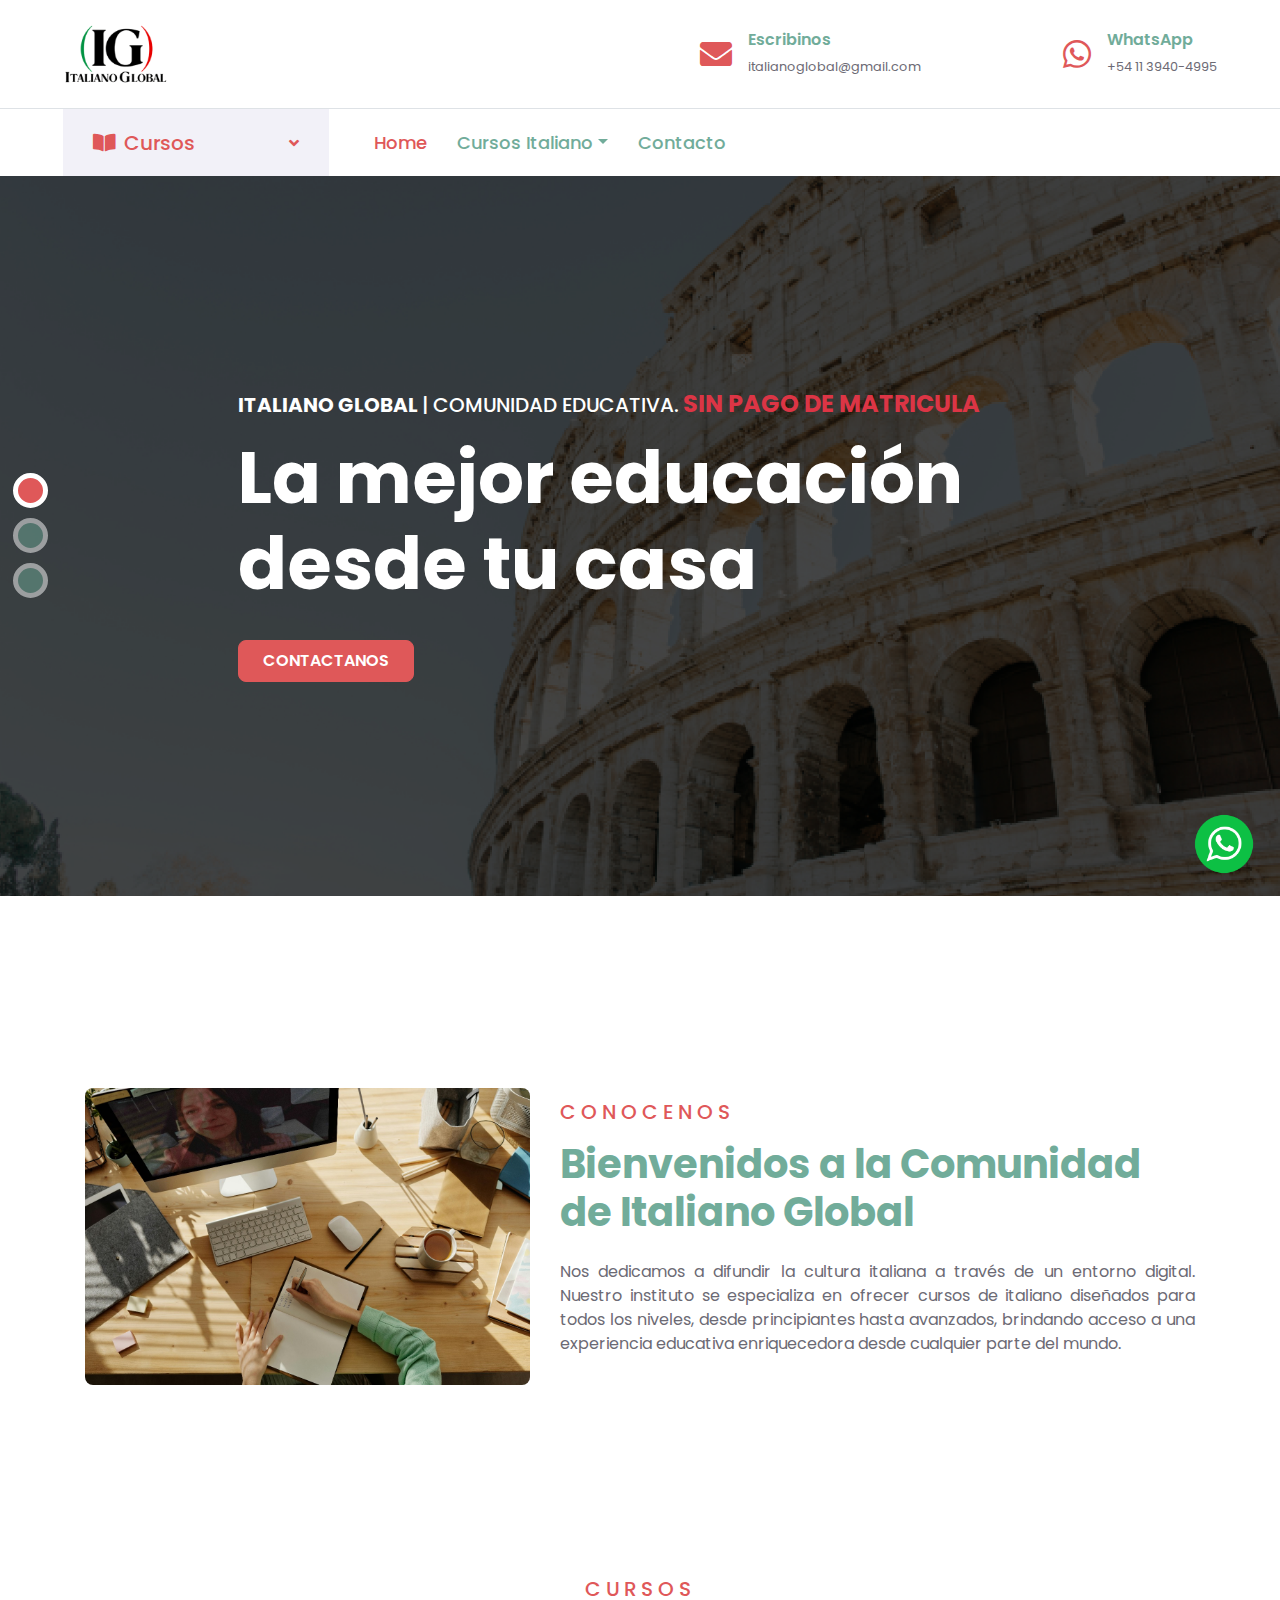
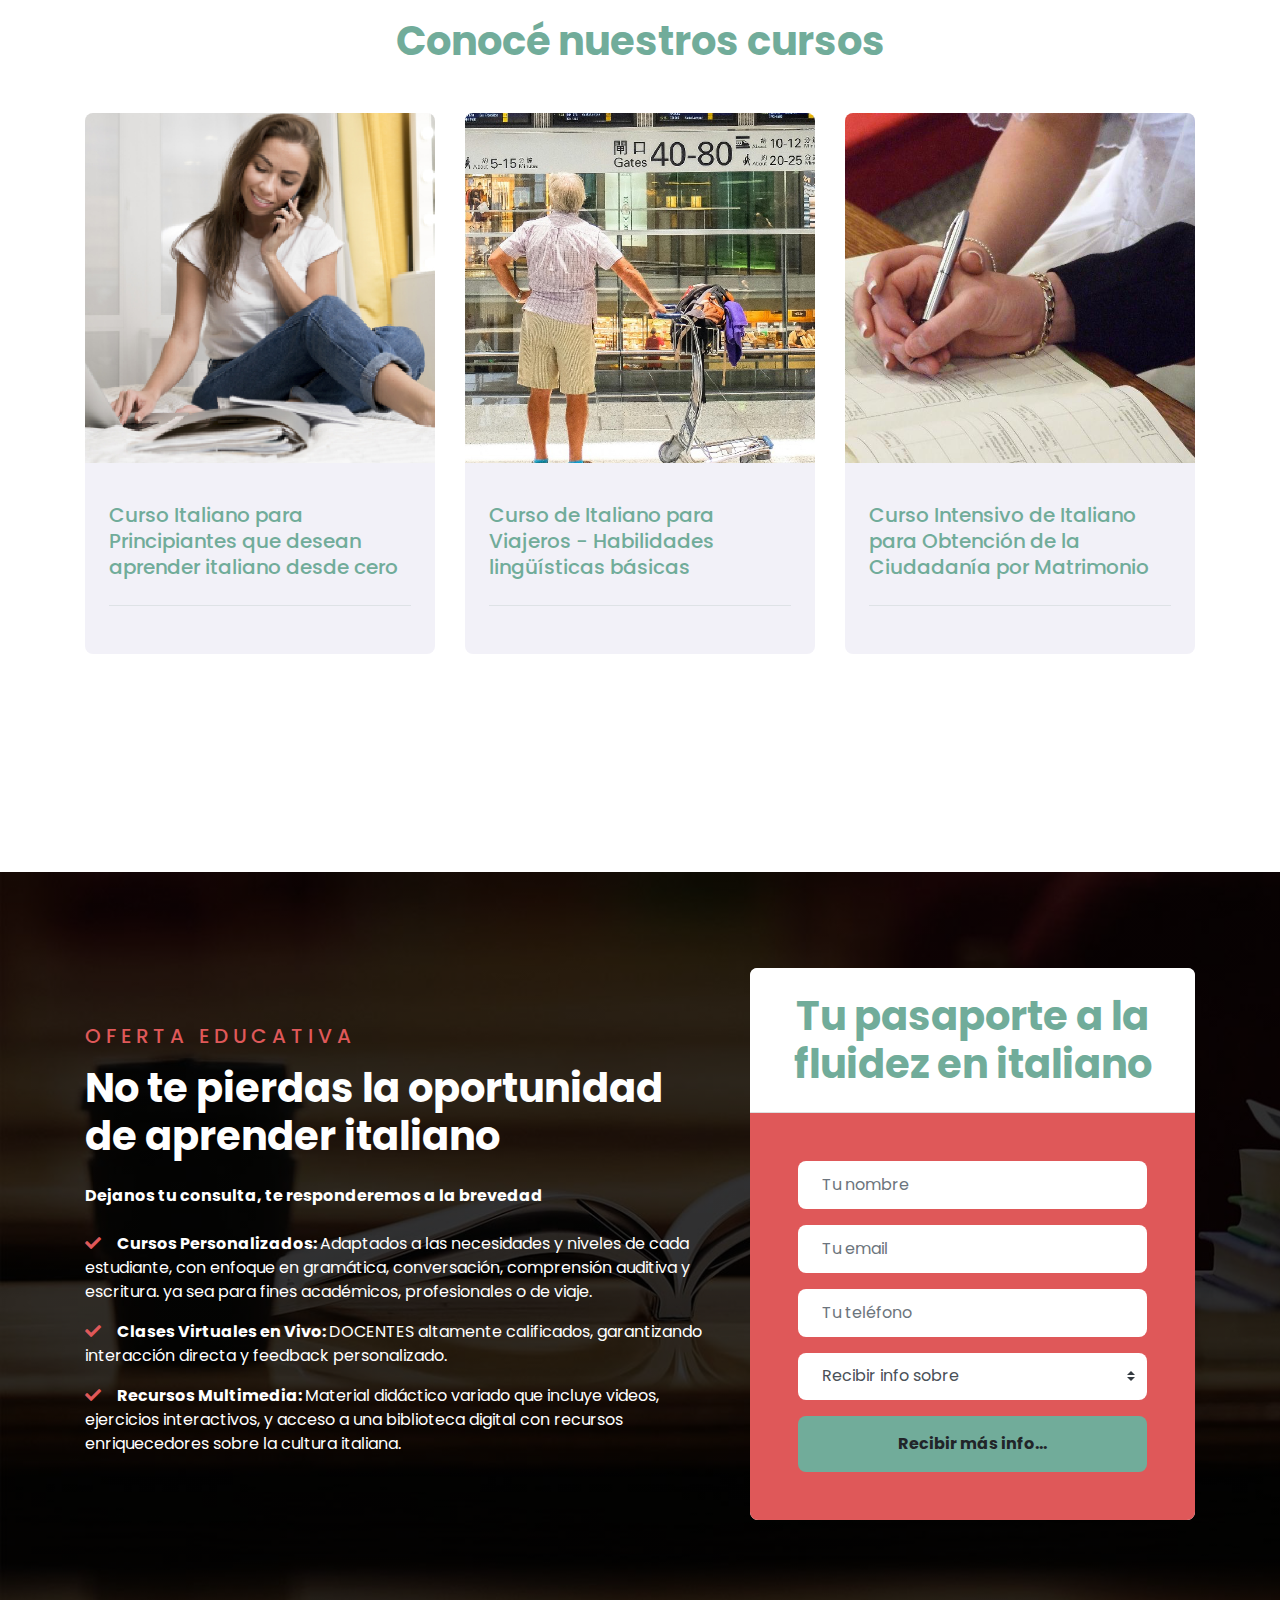
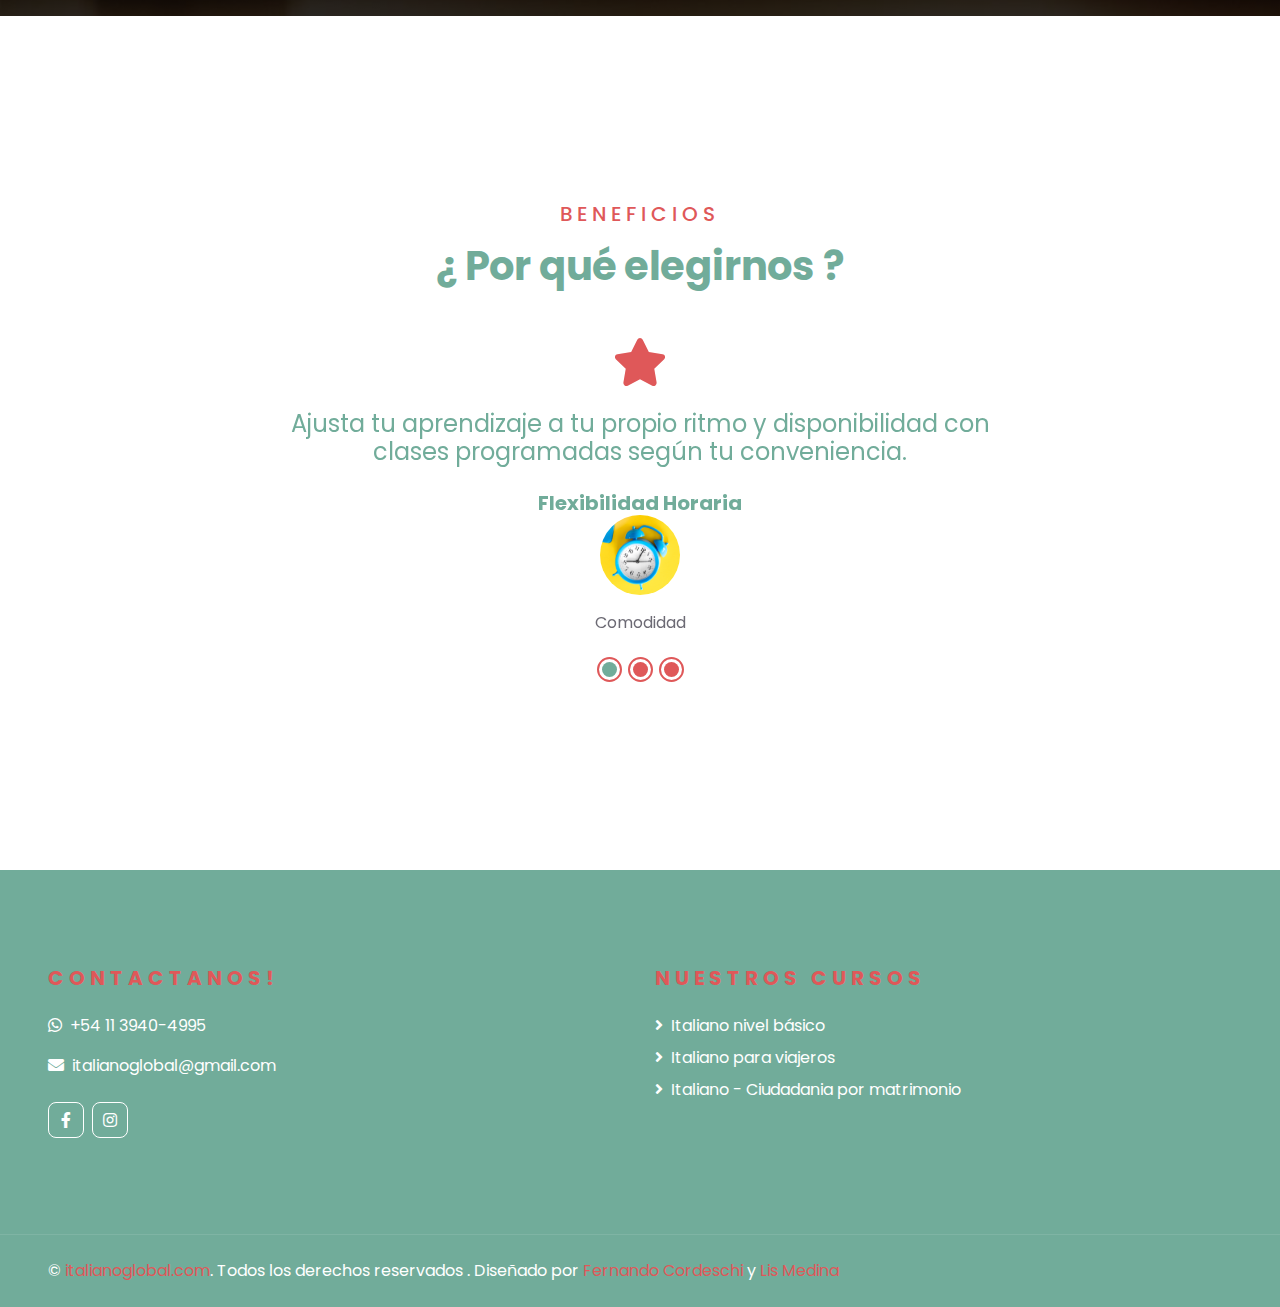
==== index.html @ f7e93bb3 "web subida backup" ====
<!DOCTYPE html>
<html lang="en">

<head>
    <!-- Google tag (gtag.js) -->
    <script async src="https://www.googletagmanager.com/gtag/js?id=G-L5NVZZ1JM1"></script>
    <script>
        window.dataLayer = window.dataLayer || [];
        function gtag() { dataLayer.push(arguments); }
        gtag('js', new Date());

        gtag('config', 'G-L5NVZZ1JM1');
    </script>
    <meta charset="utf-8">
    <title>Italiano Global - Comunidad educativa</title>
    <meta content="width=device-width, initial-scale=1.0" name="viewport">
    <meta name="description"
        content="Aprende italiano con profesoras certificadas. Clases personalizadas para hispanohablantes de todos los niveles. ">
    <!--TODO: Reserva tu clase de prueba gratuita hoy. -->
    <meta name="keywords"
        content="aprende italiano, clases de italiano, profesoras de italiano, italiano para hispanohablantes, clases de idiomas, italiano online, clases de italiano online, profesores certificados de italiano,español e italiano">
    <meta name="author" content="Fernando Cordeschi, Lis Medina">

    <meta property="og:title"
        content="Profesores Certificados de Italiano para Hispanohablantes | Aprende Italiano Online">
    <meta property="og:description"
        content="Aprende italiano con profesoras certificadas. Clases personalizadas para hispanohablantes de todos los niveles. Reserva tu clase de prueba gratuita hoy.">
    <!-- todo  meta para redes -->
    <meta property="og:image" content="URL_de_tu_imagen_destacada.jpg">
    <meta property="og:url" content="URL_de_tu_sitio_web">
    <meta property="og:type" content="website">



    <!-- todo  Favicon -->
    <link href="img/favicon.ico" rel="icon">

    <!-- Google Web Fonts -->
    <link rel="preconnect" href="https://fonts.gstatic.com">
    <link href="https://fonts.googleapis.com/css2?family=Poppins:wght@400;500;600;700&display=swap" rel="stylesheet">

    <!-- Font Awesome -->
    <link href="https://cdnjs.cloudflare.com/ajax/libs/font-awesome/5.10.0/css/all.min.css" rel="stylesheet">

    <!-- Libraries Stylesheet -->
    <link href="lib/owlcarousel/assets/owl.carousel.min.css" rel="stylesheet">

    <!-- Customized Bootstrap Stylesheet -->
    <link href="css/style.css" rel="stylesheet">
</head>

<body>
    <a id="floatingButton" href="https://wa.me/541139404995" target="_blank"><img src="img/programador_whatsapp.webp"
            alt="whatsapp"></a>

    <!-- Topbar Start -->
    <div class="container-fluid d-none d-lg-block">
        <div class="row align-items-center py-4 px-xl-5">
            <div class="col-lg-3">
                <a href="" class="text-decoration-none">
                    <!-- <h1 class="m-0"><span class="text-primary">E</span>COURSES</h1> -->
                    <img src="img/3.png" alt="imagen" height="60">
                </a>
            </div>
            <div class="col-lg-3 text-right">
                <div class="d-inline-flex align-items-center">
                    <!-- <i class="fa fa-2x fa-map-marker-alt text-primary mr-3"></i> -->
                    <div class="text-left">
                        <!-- <h6 class="font-weight-semi-bold mb-1">Our Office</h6>
                        <small>123 Street, New York, USA</small> -->
                    </div>
                </div>
            </div>
            <div class="col-lg-3 text-right">
                <div class="d-inline-flex align-items-center">
                    <i class="fa fa-2x fa-envelope text-primary mr-3"></i>
                    <div class="text-left">
                        <h6 class="font-weight-semi-bold mb-1">Escribinos</h6>
                        <small>italianoglobal@gmail.com</small>
                    </div>
                </div>
            </div>
            <div class="col-lg-3 text-right">
                <div class="d-inline-flex align-items-center">

                    <i class="fa-2x fab fa-whatsapp text-primary mr-3"></i>
                    <div class="text-left">
                        <h6 class="font-weight-semi-bold mb-1">WhatsApp</h6>
                        <small>+54 11 3940-4995</small>
                    </div>
                </div>
            </div>
        </div>
    </div>
    <!-- Topbar End -->


    <!-- Navbar Start -->
    <div class="container-fluid">
        <div class="row border-top px-xl-5">
            <div class="col-lg-3 d-none d-lg-block">
                <a class="d-flex align-items-center justify-content-between bg-secondary w-100 text-decoration-none"
                    data-toggle="collapse" href="#navbar-vertical" style="height: 67px; padding: 0 30px;">
                    <h5 class="text-primary m-0"><i class="fa fa-book-open mr-2"></i>Cursos</h5>
                    <i class="fa fa-angle-down text-primary"></i>
                </a>
                <nav class="collapse position-absolute navbar navbar-vertical navbar-light align-items-start p-0 border border-top-0 border-bottom-0 bg-light"
                    id="navbar-vertical" style="width: calc(100% - 30px); z-index: 9;">
                    <div class="navbar-nav w-100">
                        <div class="nav-item dropdown">
                            <a href="#" class="nav-link" data-toggle="dropdown">Italiano <i
                                    class="fa fa-angle-down float-right mt-1"></i></a>
                            <div class="dropdown-menu position-absolute bg-secondary border-0 rounded-0 w-100 m-0">
                                <a href="curse1.html" class="dropdown-item">Principiantes</a>
                                <a href="curse2.html" class="dropdown-item">Viajeros</a>
                                <a href="curse3.html" class="dropdown-item">Ciudadanía por matrimonio</a>
                            </div>
                        </div>
                        <!-- <a href="" class="nav-item nav-link">Apps Design</a>
                        <a href="" class="nav-item nav-link">Marketing</a>
                        <a href="" class="nav-item nav-link">Research</a>
                        <a href="" class="nav-item nav-link">SEO</a> -->
                    </div>
                </nav>
            </div>
            <div class="col-lg-9">
                <nav class="navbar navbar-expand-lg bg-light navbar-light py-3 py-lg-0 px-0">
                    <a href="" class="text-decoration-none d-inline d-lg-none">
                        <!-- <h1 class="m-0"><span class="text-primary">E</span>COURSES</h1> -->
                        <img src="img/2.png" width="80">

                    </a>
                    <button type="button" class="navbar-toggler" data-toggle="collapse" data-target="#navbarCollapse">
                        <span class="navbar-toggler-icon"></span>
                    </button>
                    <div class="collapse navbar-collapse justify-content-between" id="navbarCollapse">
                        <div class="navbar-nav py-0">
                            <a href="index.html" class="nav-item nav-link active">Home</a>
                            <!-- <a href="about.html" class="nav-item nav-link">About</a> -->
                            <!-- <a href="course.html" class="nav-item nav-link">Cursos</a> -->
                            <!-- <a href="teacher.html" class="nav-item nav-link">Teachers</a> -->
                            <div class="nav-item dropdown">
                                <a href="#" class="nav-link dropdown-toggle" data-toggle="dropdown">Cursos Italiano</a>
                                <div class="dropdown-menu rounded-0 m-0">
                                    <a href="curse1.html" class="dropdown-item">Principiantes</a>
                                    <a href="curse2.html" class="dropdown-item">Viajeros</a>
                                    <a href="curse3.html" class="dropdown-item">Ciudadanía por matrimonio</a>
                                </div>
                            </div>
                            <a href="contact.html" class="nav-item nav-link">Contacto</a>
                        </div>
                        <!-- <a class="btn btn-primary py-2 px-4 ml-auto d-none d-lg-block" href="">Join Now</a> -->
                    </div>
                </nav>
            </div>
        </div>
    </div>
    <!-- Navbar End -->


    <!-- Carousel Start -->
    <div class="container-fluid p-0 pb-5 mb-5">
        <div id="header-carousel" class="carousel slide carousel-fade" data-ride="carousel">
            <ol class="carousel-indicators">
                <li data-target="#header-carousel" data-slide-to="0" class="active"></li>
                <li data-target="#header-carousel" data-slide-to="1"></li>
                <li data-target="#header-carousel" data-slide-to="2"></li>
            </ol>
            <div class="carousel-inner">
                <div class="carousel-item active" style="min-height: 300px;">
                    <img class="position-relative w-100" src="img/carousel-1.jpg"
                        style="min-height: 300px; object-fit: cover;">
                    <div class="carousel-caption d-flex align-items-center justify-content-center">
                        <div class="p-5" style="width: 100%; max-width: 900px;">
                            <h5 class="text-white text-uppercase mb-md-3"><strong>Italiano Global </strong>| Comunidad
                                educativa. <span class="fw-bold sinmatricula sinmatriculabold text-danger">SIN PAGO DE
                                    MATRICULA</span></h5>
                            <h1 class="display-3 text-white mb-md-4">La mejor educación desde tu casa</h1>
                            <a href="#register"
                                class="text-uppercase btn btn-primary py-md-2 px-md-4 font-weight-semi-bold mt-2">Contactanos</a>
                        </div>
                    </div>
                </div>
                <div class="carousel-item" style="min-height: 300px;">
                    <img class="position-relative w-100" src="img/carousel-2.jpg"
                        style="min-height: 300px; object-fit: cover;">
                    <div class="carousel-caption d-flex align-items-center justify-content-center">
                        <div class="p-5" style="width: 100%; max-width: 900px;">
                            <h5 class="text-white text-uppercase mb-md-3"><strong>Italiano Global </strong>| Comunidad
                                educativa. <span class="fw-bold sinmatricula sinmatriculabold text-danger">SIN PAGO DE
                                    MATRICULA</span></h5>
                            <h1 class="display-3 text-white mb-md-4">La mejor educación desde tu casa</h1>
                            <a href="#register"
                                class="text-uppercase btn btn-primary py-md-2 px-md-4 font-weight-semi-bold mt-2">Contactanos</a>
                        </div>
                    </div>
                </div>
                <div class="carousel-item" style="min-height: 300px;">
                    <img class="position-relative w-100" src="img/carousel-3.jpg"
                        style="min-height: 300px; object-fit: cover;">
                    <div class="carousel-caption d-flex align-items-center justify-content-center">
                        <div class="p-5" style="width: 100%; max-width: 900px;">
                            <h5 class="text-white text-uppercase mb-md-3"><strong>Italiano Global </strong>| Comunidad
                                educativa. <span class="fw-bold sinmatricula sinmatriculabold text-danger">SIN PAGO DE
                                    MATRICULA</span></h5>
                            <h1 class="display-3 text-white mb-md-4">La mejor educación desde tu casa</h1>
                            <a href="#register"
                                class="text-uppercase btn-primary py-md-2 px-md-4 font-weight-semi-bold mt-2">Contactanos</a>
                        </div>
                    </div>
                </div>
            </div>
        </div>
    </div>
    <!-- Carousel End -->


    <!-- About Start -->
    <div class="container-fluid py-5">
        <div class="container py-5">
            <div class="row align-items-center">
                <div class="col-lg-5">
                    <img class="img-fluid rounded mb-4 mb-lg-0" src="img/foto1.jpg" alt="imagen">
                </div>
                <div class="col-lg-7 text-justify">
                    <div class="text-left mb-4">
                        <h5 class="text-primary text-uppercase mb-3" style="letter-spacing: 5px;">Conocenos</h5>
                        <h1>Bienvenidos a la Comunidad de Italiano Global</h1>
                    </div>
                    <p>Nos dedicamos a difundir la cultura italiana a través de un entorno digital.
                        Nuestro instituto se especializa en ofrecer cursos de italiano diseñados para todos los niveles,
                        desde principiantes hasta avanzados, brindando acceso a una experiencia educativa enriquecedora
                        desde cualquier parte del mundo.
                    </p>
                    <!-- <a href="" class="btn btn-primary py-md-2 px-md-4 font-weight-semi-bold mt-2">Learn More</a> -->
                </div>
            </div>
        </div>
    </div>
    <!-- About End -->


    <!-- Category Start -->
    <!-- <div class="container-fluid py-5">
        <div class="container pt-5 pb-3">
            <div class="text-center mb-5">
                <h5 class="text-primary text-uppercase mb-3" style="letter-spacing: 5px;">Subjects</h5>
                <h1>Explore Top Subjects</h1>
            </div>
            <div class="row">
                <div class="col-lg-3 col-md-6 mb-4">
                    <div class="cat-item position-relative overflow-hidden rounded mb-2">
                        <img class="img-fluid" src="img/cat-1.jpg" alt="imagen">
                        <a class="cat-overlay text-white text-decoration-none" href="">
                            <h4 class="text-white font-weight-medium">Web Design</h4>
                            <span>100 Courses</span>
                        </a>
                    </div>
                </div>
                <div class="col-lg-3 col-md-6 mb-4">
                    <div class="cat-item position-relative overflow-hidden rounded mb-2">
                        <img class="img-fluid" src="img/cat-2.jpg" alt="imagen">
                        <a class="cat-overlay text-white text-decoration-none" href="">
                            <h4 class="text-white font-weight-medium">Development</h4>
                            <span>100 Courses</span>
                        </a>
                    </div>
                </div>
                <div class="col-lg-3 col-md-6 mb-4">
                    <div class="cat-item position-relative overflow-hidden rounded mb-2">
                        <img class="img-fluid" src="img/cat-3.jpg" alt="imagen">
                        <a class="cat-overlay text-white text-decoration-none" href="">
                            <h4 class="text-white font-weight-medium">Game Design</h4>
                            <span>100 Courses</span>
                        </a>
                    </div>
                </div>
                <div class="col-lg-3 col-md-6 mb-4">
                    <div class="cat-item position-relative overflow-hidden rounded mb-2">
                        <img class="img-fluid" src="img/cat-4.jpg" alt="imagen">
                        <a class="cat-overlay text-white text-decoration-none" href="">
                            <h4 class="text-white font-weight-medium">Apps Design</h4>
                            <span>100 Courses</span>
                        </a>
                    </div>
                </div>
                <div class="col-lg-3 col-md-6 mb-4">
                    <div class="cat-item position-relative overflow-hidden rounded mb-2">
                        <img class="img-fluid" src="img/cat-5.jpg" alt="imagen">
                        <a class="cat-overlay text-white text-decoration-none" href="">
                            <h4 class="text-white font-weight-medium">Marketing</h4>
                            <span>100 Courses</span>
                        </a>
                    </div>
                </div>
                <div class="col-lg-3 col-md-6 mb-4">
                    <div class="cat-item position-relative overflow-hidden rounded mb-2">
                        <img class="img-fluid" src="img/cat-6.jpg" alt="imagen">
                        <a class="cat-overlay text-white text-decoration-none" href="">
                            <h4 class="text-white font-weight-medium">Research</h4>
                            <span>100 Courses</span>
                        </a>
                    </div>
                </div>
                <div class="col-lg-3 col-md-6 mb-4">
                    <div class="cat-item position-relative overflow-hidden rounded mb-2">
                        <img class="img-fluid" src="img/cat-7.jpg" alt="imagen">
                        <a class="cat-overlay text-white text-decoration-none" href="">
                            <h4 class="text-white font-weight-medium">Content Writing</h4>
                            <span>100 Courses</span>
                        </a>
                    </div>
                </div>
                <div class="col-lg-3 col-md-6 mb-4">
                    <div class="cat-item position-relative overflow-hidden rounded mb-2">
                        <img class="img-fluid" src="img/cat-8.jpg" alt="imagen">
                        <a class="cat-overlay text-white text-decoration-none" href="">
                            <h4 class="text-white font-weight-medium">SEO</h4>
                            <span>100 Courses</span>
                        </a>
                    </div>
                </div>
            </div>
        </div>
    </div> -->
    <!-- Category Start -->


    <!-- Courses Start -->
    <div class="container-fluid py-5">
        <div class="container py-5">
            <div class="text-center mb-5">
                <h5 class="text-primary text-uppercase mb-3" style="letter-spacing: 5px;">Cursos</h5>
                <h1>Conocé nuestros cursos</h1>
            </div>
            <div class="row">
                <!-- curso1 -->
                <div class="col-lg-4 col-md-6 mb-4">
                    <div class="rounded overflow-hidden mb-2">
                        <img class="img-fluid" src="img/curso1.jpg" alt="imagen">
                        <div class="bg-secondary p-4">
                            <div class="d-flex justify-content-between mb-3">
                                <!-- <small class="m-0"><i class="fa fa-calendar text-primary mr-2"></i>Jueves: 10 a 11
                                    h</small>
                                <small class="m-0"><i class="far fa-clock text-primary mr-2"></i>1h/sem</small> -->

                            </div>
                            <a class="h5" href="curse1.html">Curso Italiano para Principiantes que desean aprender
                                italiano desde cero
                            </a>
                            <div class="border-top mt-4 pt-4">
                                <div class="d-flex justify-content-between">
                                    <!-- <h6 class="m-0"><i class="fa fa-star text-primary mr-2"></i>4.5 <small>(250)</small>
                                    </h6>
                                    <h5 class="m-0">$99</h5> -->
                                </div>
                            </div>
                        </div>
                    </div>
                </div>
                <!-- curso2 -->
                <div class="col-lg-4 col-md-6 mb-4">
                    <div class="rounded overflow-hidden mb-2">
                        <img class="img-fluid" src="img/curso2.jpg" alt="imagen">
                        <div class="bg-secondary p-4">
                            <div class="d-flex justify-content-between mb-3">
                                <!-- <small class="m-0"><i class="fa fa-calendar text-primary mr-2"></i>Martes: 18 a
                                    19h</small>
                                <small class="m-0"><i class="far fa-clock text-primary mr-2"></i>1h/sem</small> -->
                            </div>
                            <a class="h5" href="curse2.html">Curso de Italiano para Viajeros - Habilidades lingüísticas
                                básicas </a>
                            <div class="border-top mt-4 pt-4">
                                <div class="d-flex justify-content-between">
                                    <!-- <h6 class="m-0"><i class="fa fa-star text-primary mr-2"></i>4.5 <small>(250)</small>
                                    </h6>
                                    <h5 class="m-0">$99</h5> -->
                                </div>
                            </div>
                        </div>
                    </div>
                </div>
                <!-- curso3 -->
                <div class="col-lg-4 col-md-6 mb-4">
                    <div class="rounded overflow-hidden mb-2">
                        <img class="img-fluid" src="img/curso3.jpg" alt="imagen">
                        <div class="bg-secondary p-4">
                            <div class="d-flex justify-content-between mb-3">
                                <!-- <small class="m-0"><i class="fa fa-calendar text-primary mr-2"></i>Viernes: 18.30 a
                                    20h</small>
                                <small class="m-0"><i class="far fa-clock text-primary mr-2"></i>1,5h/sem</small> -->
                            </div>
                            <a class="h5" href="curse3.html">Curso Intensivo de Italiano para Obtención de la Ciudadanía
                                por Matrimonio
                            </a>
                            <div class="border-top mt-4 pt-4">
                                <div class="d-flex justify-content-between">
                                    <!-- <h6 class="m-0"><i class="fa fa-star text-primary mr-2"></i>4.5 <small>(250)</small>
                                    </h6>
                                    <h5 class="m-0">$99</h5> -->
                                </div>
                            </div>
                        </div>
                    </div>
                </div>
                <!-- <div class="col-lg-4 col-md-6 mb-4">
                    <div class="rounded overflow-hidden mb-2">
                        <img class="img-fluid" src="img/course-4.jpg" alt="imagen">
                        <div class="bg-secondary p-4">
                            <div class="d-flex justify-content-between mb-3">
                                <small class="m-0"><i class="fa fa-users text-primary mr-2"></i>25 Students</small>
                                <small class="m-0"><i class="far fa-clock text-primary mr-2"></i>01h 30m</small>
                            </div>
                            <a class="h5" href="">Web design & development courses for beginner</a>
                            <div class="border-top mt-4 pt-4">
                                <div class="d-flex justify-content-between">
                                    <h6 class="m-0"><i class="fa fa-star text-primary mr-2"></i>4.5 <small>(250)</small></h6>
                                    <h5 class="m-0">$99</h5>
                                </div>
                            </div>
                        </div>
                    </div>
                </div>
                <div class="col-lg-4 col-md-6 mb-4">
                    <div class="rounded overflow-hidden mb-2">
                        <img class="img-fluid" src="img/course-5.jpg" alt="imagen">
                        <div class="bg-secondary p-4">
                            <div class="d-flex justify-content-between mb-3">
                                <small class="m-0"><i class="fa fa-users text-primary mr-2"></i>25 Students</small>
                                <small class="m-0"><i class="far fa-clock text-primary mr-2"></i>01h 30m</small>
                            </div>
                            <a class="h5" href="">Web design & development courses for beginner</a>
                            <div class="border-top mt-4 pt-4">
                                <div class="d-flex justify-content-between">
                                    <h6 class="m-0"><i class="fa fa-star text-primary mr-2"></i>4.5 <small>(250)</small></h6>
                                    <h5 class="m-0">$99</h5>
                                </div>
                            </div>
                        </div>
                    </div>
                </div>
                <div class="col-lg-4 col-md-6 mb-4">
                    <div class="rounded overflow-hidden mb-2">
                        <img class="img-fluid" src="img/course-6.jpg" alt="imagen">
                        <div class="bg-secondary p-4">
                            <div class="d-flex justify-content-between mb-3">
                                <small class="m-0"><i class="fa fa-users text-primary mr-2"></i>25 Students</small>
                                <small class="m-0"><i class="far fa-clock text-primary mr-2"></i>01h 30m</small>
                            </div>
                            <a class="h5" href="">Web design & development courses for beginner</a>
                            <div class="border-top mt-4 pt-4">
                                <div class="d-flex justify-content-between">
                                    <h6 class="m-0"><i class="fa fa-star text-primary mr-2"></i>4.5 <small>(250)</small></h6>
                                    <h5 class="m-0">$99</h5>
                                </div>
                            </div>
                        </div>
                    </div>
                </div> -->
            </div>
        </div>
    </div>
    <!-- Courses End -->


    <!-- Registration Start -->
    <div class="container-fluid bg-registration py-5" style="margin: 90px 0;" id="register">
        <div class="container py-5">
            <div class="row align-items-center">
                <div class="col-lg-7 mb-5 mb-lg-0">
                    <div class="mb-4">
                        <h5 class="text-primary text-uppercase mb-3" style="letter-spacing: 5px;">Oferta educativa</h5>
                        <h1 class="text-white"> No te pierdas la oportunidad de aprender italiano</h1>
                    </div>
                    <p class="text-white"><strong>Dejanos tu consulta, te responderemos a la brevedad</strong></p>
                    <ul class="list-inline text-white m-0">
                        <li class="py-2 text-lg-justify"><i class="fa fa-check text-primary mr-3"></i><strong>Cursos
                                Personalizados: </strong>Adaptados a las necesidades y niveles de cada estudiante, con
                            enfoque en gramática, conversación, comprensión auditiva y escritura. ya sea para fines
                            académicos, profesionales o de viaje.
                        </li>
                        <li class="py-2 text-lg-justify"><i class="fa fa-check text-primary mr-3"></i><strong>Clases
                                Virtuales en Vivo: </strong> DOCENTES altamente calificados, garantizando interacción
                            directa y feedback personalizado.
                        </li>
                        <li class="py-2 text-lg-justify"><i class="fa fa-check text-primary mr-3"></i><strong>Recursos
                                Multimedia: </strong>Material didáctico variado que incluye videos, ejercicios
                            interactivos, y acceso a una biblioteca digital con recursos enriquecedores sobre la cultura
                            italiana.</li>
                    </ul>
                </div>
                <div class="col-lg-5">
                    <div class="card border-0">
                        <div class="card-header bg-light text-center p-4">
                            <h1 class="m-0">Tu pasaporte a la fluidez en italiano</h1>
                        </div>
                        <div class="card-body rounded-bottom bg-primary p-5">
                            <form action="https://formspree.io/f/xdknzeqa" method="POST">
                                <div class="form-group">
                                    <input type="text" class="form-control border-0 p-4" placeholder="Tu nombre"
                                        name="name1" required="required" />
                                </div>
                                <div class="form-group">
                                    <input type="email1" class="form-control border-0 p-4" placeholder="Tu email"
                                        required="required" name="email1" />
                                </div>
                                <div class="form-group">
                                    <input type="tel" class="form-control border-0 p-4" placeholder="Tu teléfono"
                                        required="required" name="tel" />
                                </div>
                                <div class="form-group">
                                    <select class="custom-select border-0 px-4" style="height: 47px;"
                                        required="required" name="course">
                                        <option selected>Recibir info sobre</option>
                                        <option value="1">Curso Nivel Básico</option>
                                        <option value="2">Curso para Viajeros </option>
                                        <option value="3">Curso para Ciudadanía por Matrimonio </option>
                                    </select>
                                </div>
                                <div>
                                    <button class="btn btn-dark btn-block border-0 py-3" type="submit"><strong>Recibir
                                            más info...</strong></button>
                                </div>
                            </form>
                        </div>
                    </div>
                </div>
            </div>
        </div>
    </div>
    <!-- Registration End -->


    <!-- Team Start -->
    <!-- <div class="container-fluid py-5">
        <div class="container pt-5 pb-3">
            <div class="text-center mb-5">
                <h5 class="text-primary text-uppercase mb-3" style="letter-spacing: 5px;">Teachers</h5>
                <h1>Meet Our Teachers</h1>
            </div>
            <div class="row">
                <div class="col-md-6 col-lg-3 text-center team mb-4">
                    <div class="team-item rounded overflow-hidden mb-2">
                        <div class="team-img position-relative">
                            <img class="img-fluid" src="img/team-1.jpg" alt="imagen">
                            <div class="team-social">
                                <a class="btn btn-outline-light btn-square mx-1" href="#"><i
                                        class="fab fa-twitter"></i></a>
                                <a class="btn btn-outline-light btn-square mx-1" href="#"><i
                                        class="fab fa-facebook-f"></i></a>
                                <a class="btn btn-outline-light btn-square mx-1" href="#"><i
                                        class="fab fa-linkedin-in"></i></a>
                            </div>
                        </div>
                        <div class="bg-secondary p-4">
                            <h5>Jhon Doe</h5>
                            <p class="m-0">Web Designer</p>
                        </div>
                    </div>
                </div>
                <div class="col-md-6 col-lg-3 text-center team mb-4">
                    <div class="team-item rounded overflow-hidden mb-2">
                        <div class="team-img position-relative">
                            <img class="img-fluid" src="img/team-2.jpg" alt="imagen">
                            <div class="team-social">
                                <a class="btn btn-outline-light btn-square mx-1" href="#"><i
                                        class="fab fa-twitter"></i></a>
                                <a class="btn btn-outline-light btn-square mx-1" href="#"><i
                                        class="fab fa-facebook-f"></i></a>
                                <a class="btn btn-outline-light btn-square mx-1" href="#"><i
                                        class="fab fa-linkedin-in"></i></a>
                            </div>
                        </div>
                        <div class="bg-secondary p-4">
                            <h5>Jhon Doe</h5>
                            <p class="m-0">Web Designer</p>
                        </div>
                    </div>
                </div>
                <div class="col-md-6 col-lg-3 text-center team mb-4">
                    <div class="team-item rounded overflow-hidden mb-2">
                        <div class="team-img position-relative">
                            <img class="img-fluid" src="img/team-3.jpg" alt="imagen">
                            <div class="team-social">
                                <a class="btn btn-outline-light btn-square mx-1" href="#"><i
                                        class="fab fa-twitter"></i></a>
                                <a class="btn btn-outline-light btn-square mx-1" href="#"><i
                                        class="fab fa-facebook-f"></i></a>
                                <a class="btn btn-outline-light btn-square mx-1" href="#"><i
                                        class="fab fa-linkedin-in"></i></a>
                            </div>
                        </div>
                        <div class="bg-secondary p-4">
                            <h5>Jhon Doe</h5>
                            <p class="m-0">Web Designer</p>
                        </div>
                    </div>
                </div>
                <div class="col-md-6 col-lg-3 text-center team mb-4">
                    <div class="team-item rounded overflow-hidden mb-2">
                        <div class="team-img position-relative">
                            <img class="img-fluid" src="img/team-4.jpg" alt="imagen">
                            <div class="team-social">
                                <a class="btn btn-outline-light btn-square mx-1" href="#"><i
                                        class="fab fa-twitter"></i></a>
                                <a class="btn btn-outline-light btn-square mx-1" href="#"><i
                                        class="fab fa-facebook-f"></i></a>
                                <a class="btn btn-outline-light btn-square mx-1" href="#"><i
                                        class="fab fa-linkedin-in"></i></a>
                            </div>
                        </div>
                        <div class="bg-secondary p-4">
                            <h5>Jhon Doe</h5>
                            <p class="m-0">Web Designer</p>
                        </div>
                    </div>
                </div>
            </div>
        </div>
    </div> -->
    <!-- Team End -->


    <!-- Testimonial Start -->
    <div class="container-fluid py-5">
        <div class="container py-5">
            <div class="text-center mb-5">
                <h5 class="text-primary text-uppercase mb-3" style="letter-spacing: 5px;">Beneficios</h5>
                <h1>¿ Por qué elegirnos ? </h1>
            </div>
            <div class="row justify-content-center">
                <div class="col-lg-8">
                    <div class="owl-carousel testimonial-carousel">
                        <div class="text-center">
                            <i class="fa fa-3x fa-star text-primary mb-4"></i>
                            <h4 class="font-weight-normal mb-4">
                                Ajusta tu aprendizaje a tu propio ritmo y disponibilidad con clases programadas según tu
                                conveniencia.
                            </h4>
                            <h5 class="m-0"><strong>Flexibilidad Horaria</strong></h5>
                            <img class="img-fluid mx-auto mb-3" src="img/foto10.png" alt="imagen">
                            <span>Comodidad</span>
                        </div>
                        <div class="text-center">
                            <i class="fa fa-3x fa-star text-primary mb-4"></i>
                            <h4 class="font-weight-normal mb-4">Conéctate desde cualquier lugar del mundo y sumérgete en
                                el idioma y la cultura italianos</h4>
                            <img class="img-fluid mx-auto mb-3" src="img/Foto15.jpg" alt="imagen">
                            <h5 class="m-0"><strong>Accesibilidad Global</strong></h5>
                            <span>Acceso digital integral</span>
                        </div>
                        <div class="text-center">
                            <i class="fa fa-3x fa-star text-primary mb-4"></i>
                            <h4 class="font-weight-normal mb-4"> Al finalizar cada nivel, obtén un certificado que
                                valida tus habilidades y conocimientos en italiano.</h4>
                            <img class="img-fluid mx-auto mb-3" src="img/Foto 7.jpg" alt="imagen">
                            <h5 class="m-0">Certificación Reconocida</h5>
                            <span>Educación certificada</span>
                        </div>
                    </div>
                </div>
            </div>
        </div>
    </div>
    <!-- Testimonial End -->


    <!-- Blog Start -->
    <!-- <div class="container-fluid py-5">
        <div class="container pt-5 pb-3">
            <div class="text-center mb-5">
                <h5 class="text-primary text-uppercase mb-3" style="letter-spacing: 5px;">Our Blog</h5>
                <h1>Latest From Our Blog</h1>
            </div>
            <div class="row pb-3">
                <div class="col-lg-4 mb-4">
                    <div class="blog-item position-relative overflow-hidden rounded mb-2">
                        <img class="img-fluid" src="img/blog-1.jpg" alt="imagen">
                        <a class="blog-overlay text-decoration-none" href="">
                            <h5 class="text-white mb-3">Lorem elitr magna stet eirmod labore amet labore clita at ut
                                clita</h5>
                            <p class="text-primary m-0">Jan 01, 2050</p>
                        </a>
                    </div>
                </div>
                <div class="col-lg-4 mb-4">
                    <div class="blog-item position-relative overflow-hidden rounded mb-2">
                        <img class="img-fluid" src="img/blog-2.jpg" alt="imagen">
                        <a class="blog-overlay text-decoration-none" href="">
                            <h5 class="text-white mb-3">Lorem elitr magna stet eirmod labore amet labore clita at ut
                                clita</h5>
                            <p class="text-primary m-0">Jan 01, 2050</p>
                        </a>
                    </div>
                </div>
                <div class="col-lg-4 mb-4">
                    <div class="blog-item position-relative overflow-hidden rounded mb-2">
                        <img class="img-fluid" src="img/blog-3.jpg" alt="imagen">
                        <a class="blog-overlay text-decoration-none" href="">
                            <h5 class="text-white mb-3">Lorem elitr magna stet eirmod labore amet labore clita at ut
                                clita</h5>
                            <p class="text-primary m-0">Jan 01, 2050</p>
                        </a>
                    </div>
                </div>
            </div>
        </div>
    </div> -->
    <!-- Blog End -->


    <!-- Footer Start -->
    <div class="container-fluid bg-dark text-white py-5 px-sm-3 px-lg-5" style="margin-top: 90px;">
        <div class="row pt-5">
            <div class="col-lg-12 col-md-12">
                <div class="row">
                    <div class="col-md-6 mb-5">
                        <!-- <p><i class="fa fa-map-marker-alt mr-2"></i>123 Street, New York, USA</p> -->
                        <h5 class="text-primary text-uppercase mb-4" style="letter-spacing: 5px;">
                            <strong>Contactanos!</strong></h5>
                        <p><i class="fab fa-whatsapp mr-2"></i>+54 11 3940-4995</p>
                        <p><i class="fa fa-envelope mr-2"></i>italianoglobal@gmail.com</p>
                        <div class="d-flex justify-content-start mt-4">
                            <a class="btn btn-outline-light btn-square mr-2"
                                href="https://www.facebook.com/profile.php?id=61565062691712" target="_blank"><i
                                    class="fab fa-facebook-f"></i></a>
                            <!-- <a class="btn btn-outline-light btn-square mr-2" href="#"><i
                                    class="fab fa-linkedin-in"></i></a> -->
                            <a class="btn btn-outline-light btn-square" href="https://www.instagram.com/italianoglobal/"
                                target="_blank"><i class="fab fa-instagram"></i></a>
                        </div>
                    </div>
                    <div class="col-md-6 mb-5">
                        <h5 class="text-primary text-uppercase mb-4" style="letter-spacing: 5px;"><strong>Nuestros
                                Cursos</strong></h5>
                        <div class="d-flex flex-column justify-content-start">
                            <a class="text-white mb-2" href="curse1.html"><i class="fa fa-angle-right mr-2"></i>Italiano
                                nivel básico</a>
                            <a class="text-white mb-2" href="curse2.html"><i class="fa fa-angle-right mr-2"></i>Italiano
                                para viajeros</a>
                            <a class="text-white mb-2" href="curse3.html"><i class="fa fa-angle-right mr-2"></i>Italiano
                                - Ciudadania por matrimonio</a>
                        </div>
                    </div>
                </div>
            </div>
            <!-- <div class="col-lg-5 col-md-12 mb-5">
                <h5 class="text-primary text-uppercase mb-4" style="letter-spacing: 5px;">Newsletter</h5>
                <p>Rebum labore lorem dolores kasd est, et ipsum amet et at kasd, ipsum sea tempor magna tempor. Accu
                    kasd sed ea duo ipsum. Dolor duo eirmod sea justo no lorem est diam</p>
                <div class="w-100">
                    <div class="input-group">
                        <input type="text" class="form-control border-light" style="padding: 30px;"
                            placeholder="Your Email Address">
                        <div class="input-group-append">
                            <button class="btn btn-primary px-4">Sign Up</button>
                        </div>
                    </div>
                </div>
            </div> -->
        </div>
    </div>
    <div class="container-fluid bg-dark text-white border-top py-4 px-sm-3 px-md-5"
        style="border-color: rgba(256, 256, 256, .1) !important;">
        <div class="row">
            <div class="col-lg-9 text-center text-md-left mb-3 mb-md-0">
                <p class="m-0 text-white">&copy; <a href="#">italianoglobal.com</a>. Todos los derechos reservados .
                    Diseñado por <a href="https://www.linkedin.com/in/fernando-martin-cordeschi-5b1b24308/">Fernando
                        Cordeschi</a> y <a href="https://www.linkedin.com/in/lis-medina/">Lis Medina</a>
                </p>
            </div>
            <div class="col-lg-3 text-center text-md-right">
                <ul class="nav d-inline-flex">
                    <!-- <li class="nav-item">
                        <a class="nav-link text-white py-0" href="#">Privacy</a>
                    </li>
                    <li class="nav-item">
                        <a class="nav-link text-white py-0" href="#">Terms</a>
                    </li>
                    <li class="nav-item">
                        <a class="nav-link text-white py-0" href="#">FAQs</a>
                    </li>
                    <li class="nav-item">
                        <a class="nav-link text-white py-0" href="#">Help</a>
                    </li> -->
                </ul>
            </div>
        </div>
    </div>
    <!-- Footer End -->


    <!-- Back to Top -->
    <!-- <a href="#" class="btn btn-lg btn-primary btn-lg-square back-to-top"><i class="fa fa-angle-double-up"></i></a> -->


    <!-- JavaScript Libraries -->
    <script src="https://code.jquery.com/jquery-3.4.1.min.js"></script>
    <script src="https://stackpath.bootstrapcdn.com/bootstrap/4.4.1/js/bootstrap.bundle.min.js"></script>
    <script src="lib/easing/easing.min.js"></script>
    <script src="lib/owlcarousel/owl.carousel.min.js"></script>

    <!-- Contact Javascript File -->
    <script src="mail/jqBootstrapValidation.min.js"></script>
    <script src="mail/contact.js"></script>

    <!-- Template Javascript -->
    <script src="js/main.js"></script>
</body>

</html>
---- css/style.css ----
@charset "UTF-8";
/******* Bootstrap Theming ********/
/*!
 * Bootstrap v4.5.3 (https://getbootstrap.com/)
 * Copyright 2011-2020 The Bootstrap Authors
 * Copyright 2011-2020 Twitter, Inc.
 * Licensed under MIT (https://github.com/twbs/bootstrap/blob/main/LICENSE)
 */
:root {
  --blue: #007bff;
  --indigo: #6610f2;
  --purple: #6f42c1;
  --pink: #e83e8c;
  --red: #dc3545;
  --orange: #fd7e14;
  --yellow: #ffc107;
  --green: #28a745;
  --teal: #20c997;
  --cyan: #17a2b8;
  --white: #fff;
  --gray: #6c757d;
  --gray-dark: #343a40;
  --primary: #DF5859;
  --secondary: #F2F1F8;
  --success: #28a745;
  --info: #17a2b8;
  --warning: #ffc107;
  --danger: #dc3545;
  --light: #FFFFFF;
  --dark: #71AC9A;
  --breakpoint-xs: 0;
  --breakpoint-sm: 576px;
  --breakpoint-md: 768px;
  --breakpoint-lg: 992px;
  --breakpoint-xl: 1200px;
  --font-family-sans-serif: "Poppins", sans-serif;
  --font-family-monospace: SFMono-Regular, Menlo, Monaco, Consolas, "Liberation Mono", "Courier New", monospace;
}

*,
*::before,
*::after {
  box-sizing: border-box;
}

html {
  font-family: sans-serif;
  line-height: 1.15;
  -webkit-text-size-adjust: 100%;
  -webkit-tap-highlight-color: rgba(0, 0, 0, 0);
}

article, aside, figcaption, figure, footer, header, hgroup, main, nav, section {
  display: block;
}

body {
  margin: 0;
  font-family: "Poppins", sans-serif;
  font-size: 1rem;
  font-weight: 400;
  line-height: 1.5;
  color: #6C6A74;
  text-align: left;
  background-color: #fff;
}

[tabindex="-1"]:focus:not(:focus-visible) {
  outline: 0 !important;
}

hr {
  box-sizing: content-box;
  height: 0;
  overflow: visible;
}

h1, h2, h3, h4, h5, h6 {
  margin-top: 0;
  margin-bottom: 0.5rem;
}

p {
  margin-top: 0;
  margin-bottom: 1rem;
}

abbr[title],
abbr[data-original-title] {
  text-decoration: underline;
  text-decoration: underline dotted;
  cursor: help;
  border-bottom: 0;
  text-decoration-skip-ink: none;
}

address {
  margin-bottom: 1rem;
  font-style: normal;
  line-height: inherit;
}

ol,
ul,
dl {
  margin-top: 0;
  margin-bottom: 1rem;
}

ol ol,
ul ul,
ol ul,
ul ol {
  margin-bottom: 0;
}

dt {
  font-weight: 700;
}

dd {
  margin-bottom: 0.5rem;
  margin-left: 0;
}

blockquote {
  margin: 0 0 1rem;
}

b,
strong {
  font-weight: bolder;
}

small {
  font-size: 80%;
}

sub,
sup {
  position: relative;
  font-size: 75%;
  line-height: 0;
  vertical-align: baseline;
}

sub {
  bottom: -0.25em;
}

sup {
  top: -0.5em;
}

a {
  color: #DF5859;
  text-decoration: none;
  background-color: transparent;
}
a:hover {
  color: #c52627;
  text-decoration: underline;
}

a:not([href]):not([class]) {
  color: inherit;
  text-decoration: none;
}
a:not([href]):not([class]):hover {
  color: inherit;
  text-decoration: none;
}

pre,
code,
kbd,
samp {
  font-family: SFMono-Regular, Menlo, Monaco, Consolas, "Liberation Mono", "Courier New", monospace;
  font-size: 1em;
}

pre {
  margin-top: 0;
  margin-bottom: 1rem;
  overflow: auto;
  -ms-overflow-style: scrollbar;
}

figure {
  margin: 0 0 1rem;
}

img {
  vertical-align: middle;
  border-style: none;
}

svg {
  overflow: hidden;
  vertical-align: middle;
}

table {
  border-collapse: collapse;
}

caption {
  padding-top: 0.75rem;
  padding-bottom: 0.75rem;
  color: #6c757d;
  text-align: left;
  caption-side: bottom;
}

th {
  text-align: inherit;
  text-align: -webkit-match-parent;
}

label {
  display: inline-block;
  margin-bottom: 0.5rem;
}

button {
  border-radius: 0;
}

button:focus {
  outline: 1px dotted;
  outline: 5px auto -webkit-focus-ring-color;
}

input,
button,
select,
optgroup,
textarea {
  margin: 0;
  font-family: inherit;
  font-size: inherit;
  line-height: inherit;
}

button,
input {
  overflow: visible;
}

button,
select {
  text-transform: none;
}

[role=button] {
  cursor: pointer;
}

select {
  word-wrap: normal;
}

button,
[type=button],
[type=reset],
[type=submit] {
  -webkit-appearance: button;
}

button:not(:disabled),
[type=button]:not(:disabled),
[type=reset]:not(:disabled),
[type=submit]:not(:disabled) {
  cursor: pointer;
}

button::-moz-focus-inner,
[type=button]::-moz-focus-inner,
[type=reset]::-moz-focus-inner,
[type=submit]::-moz-focus-inner {
  padding: 0;
  border-style: none;
}

input[type=radio],
input[type=checkbox] {
  box-sizing: border-box;
  padding: 0;
}

textarea {
  overflow: auto;
  resize: vertical;
}

fieldset {
  min-width: 0;
  padding: 0;
  margin: 0;
  border: 0;
}

legend {
  display: block;
  width: 100%;
  max-width: 100%;
  padding: 0;
  margin-bottom: 0.5rem;
  font-size: 1.5rem;
  line-height: inherit;
  color: inherit;
  white-space: normal;
}
@media (max-width: 1200px) {
  legend {
    font-size: calc(1.275rem + 0.3vw);
  }
}

progress {
  vertical-align: baseline;
}

[type=number]::-webkit-inner-spin-button,
[type=number]::-webkit-outer-spin-button {
  height: auto;
}

[type=search] {
  outline-offset: -2px;
  -webkit-appearance: none;
}

[type=search]::-webkit-search-decoration {
  -webkit-appearance: none;
}

::-webkit-file-upload-button {
  font: inherit;
  -webkit-appearance: button;
}

output {
  display: inline-block;
}

summary {
  display: list-item;
  cursor: pointer;
}

template {
  display: none;
}

[hidden] {
  display: none !important;
}

h1, h2, h3, h4, h5, h6,
.h1, .h2, .h3, .h4, .h5, .h6 {
  margin-bottom: 0.5rem;
  font-weight: 500;
  line-height: 1.2;
  color: #71AC9A;
}

h1, .h1 {
  font-size: 2.5rem;
}
@media (max-width: 1200px) {
  h1, .h1 {
    font-size: calc(1.375rem + 1.5vw);
  }
}

h2, .h2 {
  font-size: 2rem;
}
@media (max-width: 1200px) {
  h2, .h2 {
    font-size: calc(1.325rem + 0.9vw);
  }
}

h3, .h3 {
  font-size: 1.75rem;
}
@media (max-width: 1200px) {
  h3, .h3 {
    font-size: calc(1.3rem + 0.6vw);
  }
}

h4, .h4 {
  font-size: 1.5rem;
}
@media (max-width: 1200px) {
  h4, .h4 {
    font-size: calc(1.275rem + 0.3vw);
  }
}

h5, .h5 {
  font-size: 1.25rem;
}

h6, .h6 {
  font-size: 1rem;
}

.lead {
  font-size: 1.25rem;
  font-weight: 300;
}

.display-1 {
  font-size: 6rem;
  font-weight: 300;
  line-height: 1.2;
}
@media (max-width: 1200px) {
  .display-1 {
    font-size: calc(1.725rem + 5.7vw);
  }
}

.display-2 {
  font-size: 5.5rem;
  font-weight: 300;
  line-height: 1.2;
}
@media (max-width: 1200px) {
  .display-2 {
    font-size: calc(1.675rem + 5.1vw);
  }
}

.display-3 {
  font-size: 4.5rem;
  font-weight: 300;
  line-height: 1.2;
}
@media (max-width: 1200px) {
  .display-3 {
    font-size: calc(1.575rem + 3.9vw);
  }
}

.display-4 {
  font-size: 3.5rem;
  font-weight: 300;
  line-height: 1.2;
}
@media (max-width: 1200px) {
  .display-4 {
    font-size: calc(1.475rem + 2.7vw);
  }
}

hr {
  margin-top: 1rem;
  margin-bottom: 1rem;
  border: 0;
  border-top: 1px solid rgba(0, 0, 0, 0.1);
}

small,
.small {
  font-size: 80%;
  font-weight: 400;
}

mark,
.mark {
  padding: 0.2em;
  background-color: #fcf8e3;
}

.list-unstyled {
  padding-left: 0;
  list-style: none;
}

.list-inline {
  padding-left: 0;
  list-style: none;
}

.list-inline-item {
  display: inline-block;
}
.list-inline-item:not(:last-child) {
  margin-right: 0.5rem;
}

.initialism {
  font-size: 90%;
  text-transform: uppercase;
}

.blockquote {
  margin-bottom: 1rem;
  font-size: 1.25rem;
}

.blockquote-footer {
  display: block;
  font-size: 80%;
  color: #6c757d;
}
.blockquote-footer::before {
  content: "— ";
}

.img-fluid {
  max-width: 100%;
  height: auto;
}

.img-thumbnail {
  padding: 0.25rem;
  background-color: #fff;
  border: 1px solid #dee2e6;
  border-radius: 8px;
  max-width: 100%;
  height: auto;
}

.figure {
  display: inline-block;
}

.figure-img {
  margin-bottom: 0.5rem;
  line-height: 1;
}

.figure-caption {
  font-size: 90%;
  color: #6c757d;
}

code {
  font-size: 87.5%;
  color: #e83e8c;
  word-wrap: break-word;
}
a > code {
  color: inherit;
}

kbd {
  padding: 0.2rem 0.4rem;
  font-size: 87.5%;
  color: #fff;
  background-color: #212529;
  border-radius: 0.2rem;
}
kbd kbd {
  padding: 0;
  font-size: 100%;
  font-weight: 700;
}

pre {
  display: block;
  font-size: 87.5%;
  color: #212529;
}
pre code {
  font-size: inherit;
  color: inherit;
  word-break: normal;
}

.pre-scrollable {
  max-height: 340px;
  overflow-y: scroll;
}

.container,
.container-fluid,
.container-xl,
.container-lg,
.container-md,
.container-sm {
  width: 100%;
  padding-right: 15px;
  padding-left: 15px;
  margin-right: auto;
  margin-left: auto;
}

@media (min-width: 576px) {
  .container-sm, .container {
    max-width: 540px;
  }
}
@media (min-width: 768px) {
  .container-md, .container-sm, .container {
    max-width: 720px;
  }
}
@media (min-width: 992px) {
  .container-lg, .container-md, .container-sm, .container {
    max-width: 960px;
  }
}
@media (min-width: 1200px) {
  .container-xl, .container-lg, .container-md, .container-sm, .container {
    max-width: 1140px;
  }
}
.row {
  display: flex;
  flex-wrap: wrap;
  margin-right: -15px;
  margin-left: -15px;
}

.no-gutters {
  margin-right: 0;
  margin-left: 0;
}
.no-gutters > .col,
.no-gutters > [class*=col-] {
  padding-right: 0;
  padding-left: 0;
}

.col-xl,
.col-xl-auto, .col-xl-12, .col-xl-11, .col-xl-10, .col-xl-9, .col-xl-8, .col-xl-7, .col-xl-6, .col-xl-5, .col-xl-4, .col-xl-3, .col-xl-2, .col-xl-1, .col-lg,
.col-lg-auto, .col-lg-12, .col-lg-11, .col-lg-10, .col-lg-9, .col-lg-8, .col-lg-7, .col-lg-6, .col-lg-5, .col-lg-4, .col-lg-3, .col-lg-2, .col-lg-1, .col-md,
.col-md-auto, .col-md-12, .col-md-11, .col-md-10, .col-md-9, .col-md-8, .col-md-7, .col-md-6, .col-md-5, .col-md-4, .col-md-3, .col-md-2, .col-md-1, .col-sm,
.col-sm-auto, .col-sm-12, .col-sm-11, .col-sm-10, .col-sm-9, .col-sm-8, .col-sm-7, .col-sm-6, .col-sm-5, .col-sm-4, .col-sm-3, .col-sm-2, .col-sm-1, .col,
.col-auto, .col-12, .col-11, .col-10, .col-9, .col-8, .col-7, .col-6, .col-5, .col-4, .col-3, .col-2, .col-1 {
  position: relative;
  width: 100%;
  padding-right: 15px;
  padding-left: 15px;
}

.col {
  flex-basis: 0;
  flex-grow: 1;
  max-width: 100%;
}

.row-cols-1 > * {
  flex: 0 0 100%;
  max-width: 100%;
}

.row-cols-2 > * {
  flex: 0 0 50%;
  max-width: 50%;
}

.row-cols-3 > * {
  flex: 0 0 33.3333333333%;
  max-width: 33.3333333333%;
}

.row-cols-4 > * {
  flex: 0 0 25%;
  max-width: 25%;
}

.row-cols-5 > * {
  flex: 0 0 20%;
  max-width: 20%;
}

.row-cols-6 > * {
  flex: 0 0 16.6666666667%;
  max-width: 16.6666666667%;
}

.col-auto {
  flex: 0 0 auto;
  width: auto;
  max-width: 100%;
}

.col-1 {
  flex: 0 0 8.3333333333%;
  max-width: 8.3333333333%;
}

.col-2 {
  flex: 0 0 16.6666666667%;
  max-width: 16.6666666667%;
}

.col-3 {
  flex: 0 0 25%;
  max-width: 25%;
}

.col-4 {
  flex: 0 0 33.3333333333%;
  max-width: 33.3333333333%;
}

.col-5 {
  flex: 0 0 41.6666666667%;
  max-width: 41.6666666667%;
}

.col-6 {
  flex: 0 0 50%;
  max-width: 50%;
}

.col-7 {
  flex: 0 0 58.3333333333%;
  max-width: 58.3333333333%;
}

.col-8 {
  flex: 0 0 66.6666666667%;
  max-width: 66.6666666667%;
}

.col-9 {
  flex: 0 0 75%;
  max-width: 75%;
}

.col-10 {
  flex: 0 0 83.3333333333%;
  max-width: 83.3333333333%;
}

.col-11 {
  flex: 0 0 91.6666666667%;
  max-width: 91.6666666667%;
}

.col-12 {
  flex: 0 0 100%;
  max-width: 100%;
}

.order-first {
  order: -1;
}

.order-last {
  order: 13;
}

.order-0 {
  order: 0;
}

.order-1 {
  order: 1;
}

.order-2 {
  order: 2;
}

.order-3 {
  order: 3;
}

.order-4 {
  order: 4;
}

.order-5 {
  order: 5;
}

.order-6 {
  order: 6;
}

.order-7 {
  order: 7;
}

.order-8 {
  order: 8;
}

.order-9 {
  order: 9;
}

.order-10 {
  order: 10;
}

.order-11 {
  order: 11;
}

.order-12 {
  order: 12;
}

.offset-1 {
  margin-left: 8.3333333333%;
}

.offset-2 {
  margin-left: 16.6666666667%;
}

.offset-3 {
  margin-left: 25%;
}

.offset-4 {
  margin-left: 33.3333333333%;
}

.offset-5 {
  margin-left: 41.6666666667%;
}

.offset-6 {
  margin-left: 50%;
}

.offset-7 {
  margin-left: 58.3333333333%;
}

.offset-8 {
  margin-left: 66.6666666667%;
}

.offset-9 {
  margin-left: 75%;
}

.offset-10 {
  margin-left: 83.3333333333%;
}

.offset-11 {
  margin-left: 91.6666666667%;
}

@media (min-width: 576px) {
  .col-sm {
    flex-basis: 0;
    flex-grow: 1;
    max-width: 100%;
  }
  .row-cols-sm-1 > * {
    flex: 0 0 100%;
    max-width: 100%;
  }
  .row-cols-sm-2 > * {
    flex: 0 0 50%;
    max-width: 50%;
  }
  .row-cols-sm-3 > * {
    flex: 0 0 33.3333333333%;
    max-width: 33.3333333333%;
  }
  .row-cols-sm-4 > * {
    flex: 0 0 25%;
    max-width: 25%;
  }
  .row-cols-sm-5 > * {
    flex: 0 0 20%;
    max-width: 20%;
  }
  .row-cols-sm-6 > * {
    flex: 0 0 16.6666666667%;
    max-width: 16.6666666667%;
  }
  .col-sm-auto {
    flex: 0 0 auto;
    width: auto;
    max-width: 100%;
  }
  .col-sm-1 {
    flex: 0 0 8.3333333333%;
    max-width: 8.3333333333%;
  }
  .col-sm-2 {
    flex: 0 0 16.6666666667%;
    max-width: 16.6666666667%;
  }
  .col-sm-3 {
    flex: 0 0 25%;
    max-width: 25%;
  }
  .col-sm-4 {
    flex: 0 0 33.3333333333%;
    max-width: 33.3333333333%;
  }
  .col-sm-5 {
    flex: 0 0 41.6666666667%;
    max-width: 41.6666666667%;
  }
  .col-sm-6 {
    flex: 0 0 50%;
    max-width: 50%;
  }
  .col-sm-7 {
    flex: 0 0 58.3333333333%;
    max-width: 58.3333333333%;
  }
  .col-sm-8 {
    flex: 0 0 66.6666666667%;
    max-width: 66.6666666667%;
  }
  .col-sm-9 {
    flex: 0 0 75%;
    max-width: 75%;
  }
  .col-sm-10 {
    flex: 0 0 83.3333333333%;
    max-width: 83.3333333333%;
  }
  .col-sm-11 {
    flex: 0 0 91.6666666667%;
    max-width: 91.6666666667%;
  }
  .col-sm-12 {
    flex: 0 0 100%;
    max-width: 100%;
  }
  .order-sm-first {
    order: -1;
  }
  .order-sm-last {
    order: 13;
  }
  .order-sm-0 {
    order: 0;
  }
  .order-sm-1 {
    order: 1;
  }
  .order-sm-2 {
    order: 2;
  }
  .order-sm-3 {
    order: 3;
  }
  .order-sm-4 {
    order: 4;
  }
  .order-sm-5 {
    order: 5;
  }
  .order-sm-6 {
    order: 6;
  }
  .order-sm-7 {
    order: 7;
  }
  .order-sm-8 {
    order: 8;
  }
  .order-sm-9 {
    order: 9;
  }
  .order-sm-10 {
    order: 10;
  }
  .order-sm-11 {
    order: 11;
  }
  .order-sm-12 {
    order: 12;
  }
  .offset-sm-0 {
    margin-left: 0;
  }
  .offset-sm-1 {
    margin-left: 8.3333333333%;
  }
  .offset-sm-2 {
    margin-left: 16.6666666667%;
  }
  .offset-sm-3 {
    margin-left: 25%;
  }
  .offset-sm-4 {
    margin-left: 33.3333333333%;
  }
  .offset-sm-5 {
    margin-left: 41.6666666667%;
  }
  .offset-sm-6 {
    margin-left: 50%;
  }
  .offset-sm-7 {
    margin-left: 58.3333333333%;
  }
  .offset-sm-8 {
    margin-left: 66.6666666667%;
  }
  .offset-sm-9 {
    margin-left: 75%;
  }
  .offset-sm-10 {
    margin-left: 83.3333333333%;
  }
  .offset-sm-11 {
    margin-left: 91.6666666667%;
  }
}
@media (min-width: 768px) {
  .col-md {
    flex-basis: 0;
    flex-grow: 1;
    max-width: 100%;
  }
  .row-cols-md-1 > * {
    flex: 0 0 100%;
    max-width: 100%;
  }
  .row-cols-md-2 > * {
    flex: 0 0 50%;
    max-width: 50%;
  }
  .row-cols-md-3 > * {
    flex: 0 0 33.3333333333%;
    max-width: 33.3333333333%;
  }
  .row-cols-md-4 > * {
    flex: 0 0 25%;
    max-width: 25%;
  }
  .row-cols-md-5 > * {
    flex: 0 0 20%;
    max-width: 20%;
  }
  .row-cols-md-6 > * {
    flex: 0 0 16.6666666667%;
    max-width: 16.6666666667%;
  }
  .col-md-auto {
    flex: 0 0 auto;
    width: auto;
    max-width: 100%;
  }
  .col-md-1 {
    flex: 0 0 8.3333333333%;
    max-width: 8.3333333333%;
  }
  .col-md-2 {
    flex: 0 0 16.6666666667%;
    max-width: 16.6666666667%;
  }
  .col-md-3 {
    flex: 0 0 25%;
    max-width: 25%;
  }
  .col-md-4 {
    flex: 0 0 33.3333333333%;
    max-width: 33.3333333333%;
  }
  .col-md-5 {
    flex: 0 0 41.6666666667%;
    max-width: 41.6666666667%;
  }
  .col-md-6 {
    flex: 0 0 50%;
    max-width: 50%;
  }
  .col-md-7 {
    flex: 0 0 58.3333333333%;
    max-width: 58.3333333333%;
  }
  .col-md-8 {
    flex: 0 0 66.6666666667%;
    max-width: 66.6666666667%;
  }
  .col-md-9 {
    flex: 0 0 75%;
    max-width: 75%;
  }
  .col-md-10 {
    flex: 0 0 83.3333333333%;
    max-width: 83.3333333333%;
  }
  .col-md-11 {
    flex: 0 0 91.6666666667%;
    max-width: 91.6666666667%;
  }
  .col-md-12 {
    flex: 0 0 100%;
    max-width: 100%;
  }
  .order-md-first {
    order: -1;
  }
  .order-md-last {
    order: 13;
  }
  .order-md-0 {
    order: 0;
  }
  .order-md-1 {
    order: 1;
  }
  .order-md-2 {
    order: 2;
  }
  .order-md-3 {
    order: 3;
  }
  .order-md-4 {
    order: 4;
  }
  .order-md-5 {
    order: 5;
  }
  .order-md-6 {
    order: 6;
  }
  .order-md-7 {
    order: 7;
  }
  .order-md-8 {
    order: 8;
  }
  .order-md-9 {
    order: 9;
  }
  .order-md-10 {
    order: 10;
  }
  .order-md-11 {
    order: 11;
  }
  .order-md-12 {
    order: 12;
  }
  .offset-md-0 {
    margin-left: 0;
  }
  .offset-md-1 {
    margin-left: 8.3333333333%;
  }
  .offset-md-2 {
    margin-left: 16.6666666667%;
  }
  .offset-md-3 {
    margin-left: 25%;
  }
  .offset-md-4 {
    margin-left: 33.3333333333%;
  }
  .offset-md-5 {
    margin-left: 41.6666666667%;
  }
  .offset-md-6 {
    margin-left: 50%;
  }
  .offset-md-7 {
    margin-left: 58.3333333333%;
  }
  .offset-md-8 {
    margin-left: 66.6666666667%;
  }
  .offset-md-9 {
    margin-left: 75%;
  }
  .offset-md-10 {
    margin-left: 83.3333333333%;
  }
  .offset-md-11 {
    margin-left: 91.6666666667%;
  }
}
@media (min-width: 992px) {
  .col-lg {
    flex-basis: 0;
    flex-grow: 1;
    max-width: 100%;
  }
  .row-cols-lg-1 > * {
    flex: 0 0 100%;
    max-width: 100%;
  }
  .row-cols-lg-2 > * {
    flex: 0 0 50%;
    max-width: 50%;
  }
  .row-cols-lg-3 > * {
    flex: 0 0 33.3333333333%;
    max-width: 33.3333333333%;
  }
  .row-cols-lg-4 > * {
    flex: 0 0 25%;
    max-width: 25%;
  }
  .row-cols-lg-5 > * {
    flex: 0 0 20%;
    max-width: 20%;
  }
  .row-cols-lg-6 > * {
    flex: 0 0 16.6666666667%;
    max-width: 16.6666666667%;
  }
  .col-lg-auto {
    flex: 0 0 auto;
    width: auto;
    max-width: 100%;
  }
  .col-lg-1 {
    flex: 0 0 8.3333333333%;
    max-width: 8.3333333333%;
  }
  .col-lg-2 {
    flex: 0 0 16.6666666667%;
    max-width: 16.6666666667%;
  }
  .col-lg-3 {
    flex: 0 0 25%;
    max-width: 25%;
  }
  .col-lg-4 {
    flex: 0 0 33.3333333333%;
    max-width: 33.3333333333%;
  }
  .col-lg-5 {
    flex: 0 0 41.6666666667%;
    max-width: 41.6666666667%;
  }
  .col-lg-6 {
    flex: 0 0 50%;
    max-width: 50%;
  }
  .col-lg-7 {
    flex: 0 0 58.3333333333%;
    max-width: 58.3333333333%;
  }
  .col-lg-8 {
    flex: 0 0 66.6666666667%;
    max-width: 66.6666666667%;
  }
  .col-lg-9 {
    flex: 0 0 75%;
    max-width: 75%;
  }
  .col-lg-10 {
    flex: 0 0 83.3333333333%;
    max-width: 83.3333333333%;
  }
  .col-lg-11 {
    flex: 0 0 91.6666666667%;
    max-width: 91.6666666667%;
  }
  .col-lg-12 {
    flex: 0 0 100%;
    max-width: 100%;
  }
  .order-lg-first {
    order: -1;
  }
  .order-lg-last {
    order: 13;
  }
  .order-lg-0 {
    order: 0;
  }
  .order-lg-1 {
    order: 1;
  }
  .order-lg-2 {
    order: 2;
  }
  .order-lg-3 {
    order: 3;
  }
  .order-lg-4 {
    order: 4;
  }
  .order-lg-5 {
    order: 5;
  }
  .order-lg-6 {
    order: 6;
  }
  .order-lg-7 {
    order: 7;
  }
  .order-lg-8 {
    order: 8;
  }
  .order-lg-9 {
    order: 9;
  }
  .order-lg-10 {
    order: 10;
  }
  .order-lg-11 {
    order: 11;
  }
  .order-lg-12 {
    order: 12;
  }
  .offset-lg-0 {
    margin-left: 0;
  }
  .offset-lg-1 {
    margin-left: 8.3333333333%;
  }
  .offset-lg-2 {
    margin-left: 16.6666666667%;
  }
  .offset-lg-3 {
    margin-left: 25%;
  }
  .offset-lg-4 {
    margin-left: 33.3333333333%;
  }
  .offset-lg-5 {
    margin-left: 41.6666666667%;
  }
  .offset-lg-6 {
    margin-left: 50%;
  }
  .offset-lg-7 {
    margin-left: 58.3333333333%;
  }
  .offset-lg-8 {
    margin-left: 66.6666666667%;
  }
  .offset-lg-9 {
    margin-left: 75%;
  }
  .offset-lg-10 {
    margin-left: 83.3333333333%;
  }
  .offset-lg-11 {
    margin-left: 91.6666666667%;
  }
}
@media (min-width: 1200px) {
  .col-xl {
    flex-basis: 0;
    flex-grow: 1;
    max-width: 100%;
  }
  .row-cols-xl-1 > * {
    flex: 0 0 100%;
    max-width: 100%;
  }
  .row-cols-xl-2 > * {
    flex: 0 0 50%;
    max-width: 50%;
  }
  .row-cols-xl-3 > * {
    flex: 0 0 33.3333333333%;
    max-width: 33.3333333333%;
  }
  .row-cols-xl-4 > * {
    flex: 0 0 25%;
    max-width: 25%;
  }
  .row-cols-xl-5 > * {
    flex: 0 0 20%;
    max-width: 20%;
  }
  .row-cols-xl-6 > * {
    flex: 0 0 16.6666666667%;
    max-width: 16.6666666667%;
  }
  .col-xl-auto {
    flex: 0 0 auto;
    width: auto;
    max-width: 100%;
  }
  .col-xl-1 {
    flex: 0 0 8.3333333333%;
    max-width: 8.3333333333%;
  }
  .col-xl-2 {
    flex: 0 0 16.6666666667%;
    max-width: 16.6666666667%;
  }
  .col-xl-3 {
    flex: 0 0 25%;
    max-width: 25%;
  }
  .col-xl-4 {
    flex: 0 0 33.3333333333%;
    max-width: 33.3333333333%;
  }
  .col-xl-5 {
    flex: 0 0 41.6666666667%;
    max-width: 41.6666666667%;
  }
  .col-xl-6 {
    flex: 0 0 50%;
    max-width: 50%;
  }
  .col-xl-7 {
    flex: 0 0 58.3333333333%;
    max-width: 58.3333333333%;
  }
  .col-xl-8 {
    flex: 0 0 66.6666666667%;
    max-width: 66.6666666667%;
  }
  .col-xl-9 {
    flex: 0 0 75%;
    max-width: 75%;
  }
  .col-xl-10 {
    flex: 0 0 83.3333333333%;
    max-width: 83.3333333333%;
  }
  .col-xl-11 {
    flex: 0 0 91.6666666667%;
    max-width: 91.6666666667%;
  }
  .col-xl-12 {
    flex: 0 0 100%;
    max-width: 100%;
  }
  .order-xl-first {
    order: -1;
  }
  .order-xl-last {
    order: 13;
  }
  .order-xl-0 {
    order: 0;
  }
  .order-xl-1 {
    order: 1;
  }
  .order-xl-2 {
    order: 2;
  }
  .order-xl-3 {
    order: 3;
  }
  .order-xl-4 {
    order: 4;
  }
  .order-xl-5 {
    order: 5;
  }
  .order-xl-6 {
    order: 6;
  }
  .order-xl-7 {
    order: 7;
  }
  .order-xl-8 {
    order: 8;
  }
  .order-xl-9 {
    order: 9;
  }
  .order-xl-10 {
    order: 10;
  }
  .order-xl-11 {
    order: 11;
  }
  .order-xl-12 {
    order: 12;
  }
  .offset-xl-0 {
    margin-left: 0;
  }
  .offset-xl-1 {
    margin-left: 8.3333333333%;
  }
  .offset-xl-2 {
    margin-left: 16.6666666667%;
  }
  .offset-xl-3 {
    margin-left: 25%;
  }
  .offset-xl-4 {
    margin-left: 33.3333333333%;
  }
  .offset-xl-5 {
    margin-left: 41.6666666667%;
  }
  .offset-xl-6 {
    margin-left: 50%;
  }
  .offset-xl-7 {
    margin-left: 58.3333333333%;
  }
  .offset-xl-8 {
    margin-left: 66.6666666667%;
  }
  .offset-xl-9 {
    margin-left: 75%;
  }
  .offset-xl-10 {
    margin-left: 83.3333333333%;
  }
  .offset-xl-11 {
    margin-left: 91.6666666667%;
  }
}
.table {
  width: 100%;
  margin-bottom: 1rem;
  color: #6C6A74;
}
.table th,
.table td {
  padding: 0.75rem;
  vertical-align: top;
  border-top: 1px solid #dee2e6;
}
.table thead th {
  vertical-align: bottom;
  border-bottom: 2px solid #dee2e6;
}
.table tbody + tbody {
  border-top: 2px solid #dee2e6;
}

.table-sm th,
.table-sm td {
  padding: 0.3rem;
}

.table-bordered {
  border: 1px solid #dee2e6;
}
.table-bordered th,
.table-bordered td {
  border: 1px solid #dee2e6;
}
.table-bordered thead th,
.table-bordered thead td {
  border-bottom-width: 2px;
}

.table-borderless th,
.table-borderless td,
.table-borderless thead th,
.table-borderless tbody + tbody {
  border: 0;
}

.table-striped tbody tr:nth-of-type(odd) {
  background-color: rgba(0, 0, 0, 0.05);
}

.table-hover tbody tr:hover {
  color: #6C6A74;
  background-color: rgba(0, 0, 0, 0.075);
}

.table-primary,
.table-primary > th,
.table-primary > td {
  background-color: #f6d0d1;
}
.table-primary th,
.table-primary td,
.table-primary thead th,
.table-primary tbody + tbody {
  border-color: #eea8a9;
}

.table-hover .table-primary:hover {
  background-color: #f2bbbc;
}
.table-hover .table-primary:hover > td,
.table-hover .table-primary:hover > th {
  background-color: #f2bbbc;
}

.table-secondary,
.table-secondary > th,
.table-secondary > td {
  background-color: #fbfbfd;
}
.table-secondary th,
.table-secondary td,
.table-secondary thead th,
.table-secondary tbody + tbody {
  border-color: #f8f8fb;
}

.table-hover .table-secondary:hover {
  background-color: #eaeaf5;
}
.table-hover .table-secondary:hover > td,
.table-hover .table-secondary:hover > th {
  background-color: #eaeaf5;
}

.table-success,
.table-success > th,
.table-success > td {
  background-color: #c3e6cb;
}
.table-success th,
.table-success td,
.table-success thead th,
.table-success tbody + tbody {
  border-color: #8fd19e;
}

.table-hover .table-success:hover {
  background-color: #b1dfbb;
}
.table-hover .table-success:hover > td,
.table-hover .table-success:hover > th {
  background-color: #b1dfbb;
}

.table-info,
.table-info > th,
.table-info > td {
  background-color: #bee5eb;
}
.table-info th,
.table-info td,
.table-info thead th,
.table-info tbody + tbody {
  border-color: #86cfda;
}

.table-hover .table-info:hover {
  background-color: #abdde5;
}
.table-hover .table-info:hover > td,
.table-hover .table-info:hover > th {
  background-color: #abdde5;
}

.table-warning,
.table-warning > th,
.table-warning > td {
  background-color: #ffeeba;
}
.table-warning th,
.table-warning td,
.table-warning thead th,
.table-warning tbody + tbody {
  border-color: #ffdf7e;
}

.table-hover .table-warning:hover {
  background-color: #ffe8a1;
}
.table-hover .table-warning:hover > td,
.table-hover .table-warning:hover > th {
  background-color: #ffe8a1;
}

.table-danger,
.table-danger > th,
.table-danger > td {
  background-color: #f5c6cb;
}
.table-danger th,
.table-danger td,
.table-danger thead th,
.table-danger tbody + tbody {
  border-color: #ed969e;
}

.table-hover .table-danger:hover {
  background-color: #f1b0b7;
}
.table-hover .table-danger:hover > td,
.table-hover .table-danger:hover > th {
  background-color: #f1b0b7;
}

.table-light,
.table-light > th,
.table-light > td {
  background-color: white;
}
.table-light th,
.table-light td,
.table-light thead th,
.table-light tbody + tbody {
  border-color: white;
}

.table-hover .table-light:hover {
  background-color: #f2f2f2;
}
.table-hover .table-light:hover > td,
.table-hover .table-light:hover > th {
  background-color: #f2f2f2;
}

.table-dark,
.table-dark > th,
.table-dark > td {
  background-color: #d7e8e3;
}
.table-dark th,
.table-dark td,
.table-dark thead th,
.table-dark tbody + tbody {
  border-color: #b5d4ca;
}

.table-hover .table-dark:hover {
  background-color: #c7dfd8;
}
.table-hover .table-dark:hover > td,
.table-hover .table-dark:hover > th {
  background-color: #c7dfd8;
}

.table-active,
.table-active > th,
.table-active > td {
  background-color: rgba(0, 0, 0, 0.075);
}

.table-hover .table-active:hover {
  background-color: rgba(0, 0, 0, 0.075);
}
.table-hover .table-active:hover > td,
.table-hover .table-active:hover > th {
  background-color: rgba(0, 0, 0, 0.075);
}

.table .thead-dark th {
  color: #fff;
  background-color: #343a40;
  border-color: #454d55;
}
.table .thead-light th {
  color: #495057;
  background-color: #e9ecef;
  border-color: #dee2e6;
}

.table-dark {
  color: #fff;
  background-color: #343a40;
}
.table-dark th,
.table-dark td,
.table-dark thead th {
  border-color: #454d55;
}
.table-dark.table-bordered {
  border: 0;
}
.table-dark.table-striped tbody tr:nth-of-type(odd) {
  background-color: rgba(255, 255, 255, 0.05);
}
.table-dark.table-hover tbody tr:hover {
  color: #fff;
  background-color: rgba(255, 255, 255, 0.075);
}

@media (max-width: 575.98px) {
  .table-responsive-sm {
    display: block;
    width: 100%;
    overflow-x: auto;
    -webkit-overflow-scrolling: touch;
  }
  .table-responsive-sm > .table-bordered {
    border: 0;
  }
}
@media (max-width: 767.98px) {
  .table-responsive-md {
    display: block;
    width: 100%;
    overflow-x: auto;
    -webkit-overflow-scrolling: touch;
  }
  .table-responsive-md > .table-bordered {
    border: 0;
  }
}
@media (max-width: 991.98px) {
  .table-responsive-lg {
    display: block;
    width: 100%;
    overflow-x: auto;
    -webkit-overflow-scrolling: touch;
  }
  .table-responsive-lg > .table-bordered {
    border: 0;
  }
}
@media (max-width: 1199.98px) {
  .table-responsive-xl {
    display: block;
    width: 100%;
    overflow-x: auto;
    -webkit-overflow-scrolling: touch;
  }
  .table-responsive-xl > .table-bordered {
    border: 0;
  }
}
.table-responsive {
  display: block;
  width: 100%;
  overflow-x: auto;
  -webkit-overflow-scrolling: touch;
}
.table-responsive > .table-bordered {
  border: 0;
}

.form-control {
  display: block;
  width: 100%;
  height: calc(1.5em + 0.75rem + 2px);
  padding: 0.375rem 0.75rem;
  font-size: 1rem;
  font-weight: 400;
  line-height: 1.5;
  color: #495057;
  background-color: #fff;
  background-clip: padding-box;
  border: 1px solid #ced4da;
  border-radius: 8px;
  transition: border-color 0.15s ease-in-out, box-shadow 0.15s ease-in-out;
}
@media (prefers-reduced-motion: reduce) {
  .form-control {
    transition: none;
  }
}
.form-control::-ms-expand {
  background-color: transparent;
  border: 0;
}
.form-control:-moz-focusring {
  color: transparent;
  text-shadow: 0 0 0 #495057;
}
.form-control:focus {
  color: #495057;
  background-color: #fff;
  border-color: #f4c3c3;
  outline: 0;
  box-shadow: 0 0 0 0.2rem rgba(223, 88, 89, 0.25);
}
.form-control::placeholder {
  color: #6c757d;
  opacity: 1;
}
.form-control:disabled, .form-control[readonly] {
  background-color: #e9ecef;
  opacity: 1;
}

input[type=date].form-control,
input[type=time].form-control,
input[type=datetime-local].form-control,
input[type=month].form-control {
  appearance: none;
}

select.form-control:focus::-ms-value {
  color: #495057;
  background-color: #fff;
}

.form-control-file,
.form-control-range {
  display: block;
  width: 100%;
}

.col-form-label {
  padding-top: calc(0.375rem + 1px);
  padding-bottom: calc(0.375rem + 1px);
  margin-bottom: 0;
  font-size: inherit;
  line-height: 1.5;
}

.col-form-label-lg {
  padding-top: calc(0.5rem + 1px);
  padding-bottom: calc(0.5rem + 1px);
  font-size: 1.25rem;
  line-height: 1.5;
}

.col-form-label-sm {
  padding-top: calc(0.25rem + 1px);
  padding-bottom: calc(0.25rem + 1px);
  font-size: 0.875rem;
  line-height: 1.5;
}

.form-control-plaintext {
  display: block;
  width: 100%;
  padding: 0.375rem 0;
  margin-bottom: 0;
  font-size: 1rem;
  line-height: 1.5;
  color: #6C6A74;
  background-color: transparent;
  border: solid transparent;
  border-width: 1px 0;
}
.form-control-plaintext.form-control-sm, .form-control-plaintext.form-control-lg {
  padding-right: 0;
  padding-left: 0;
}

.form-control-sm {
  height: calc(1.5em + 0.5rem + 2px);
  padding: 0.25rem 0.5rem;
  font-size: 0.875rem;
  line-height: 1.5;
  border-radius: 0.2rem;
}

.form-control-lg {
  height: calc(1.5em + 1rem + 2px);
  padding: 0.5rem 1rem;
  font-size: 1.25rem;
  line-height: 1.5;
  border-radius: 0.3rem;
}

select.form-control[size], select.form-control[multiple] {
  height: auto;
}

textarea.form-control {
  height: auto;
}

.form-group {
  margin-bottom: 1rem;
}

.form-text {
  display: block;
  margin-top: 0.25rem;
}

.form-row {
  display: flex;
  flex-wrap: wrap;
  margin-right: -5px;
  margin-left: -5px;
}
.form-row > .col,
.form-row > [class*=col-] {
  padding-right: 5px;
  padding-left: 5px;
}

.form-check {
  position: relative;
  display: block;
  padding-left: 1.25rem;
}

.form-check-input {
  position: absolute;
  margin-top: 0.3rem;
  margin-left: -1.25rem;
}
.form-check-input[disabled] ~ .form-check-label, .form-check-input:disabled ~ .form-check-label {
  color: #6c757d;
}

.form-check-label {
  margin-bottom: 0;
}

.form-check-inline {
  display: inline-flex;
  align-items: center;
  padding-left: 0;
  margin-right: 0.75rem;
}
.form-check-inline .form-check-input {
  position: static;
  margin-top: 0;
  margin-right: 0.3125rem;
  margin-left: 0;
}

.valid-feedback {
  display: none;
  width: 100%;
  margin-top: 0.25rem;
  font-size: 80%;
  color: #28a745;
}

.valid-tooltip {
  position: absolute;
  top: 100%;
  left: 0;
  z-index: 5;
  display: none;
  max-width: 100%;
  padding: 0.25rem 0.5rem;
  margin-top: 0.1rem;
  font-size: 0.875rem;
  line-height: 1.5;
  color: #fff;
  background-color: rgba(40, 167, 69, 0.9);
  border-radius: 8px;
}

.was-validated :valid ~ .valid-feedback,
.was-validated :valid ~ .valid-tooltip,
.is-valid ~ .valid-feedback,
.is-valid ~ .valid-tooltip {
  display: block;
}

.was-validated .form-control:valid, .form-control.is-valid {
  border-color: #28a745;
  padding-right: calc(1.5em + 0.75rem);
  background-image: url("data:image/svg+xml,%3csvg xmlns='http://www.w3.org/2000/svg' width='8' height='8' viewBox='0 0 8 8'%3e%3cpath fill='%2328a745' d='M2.3 6.73L.6 4.53c-.4-1.04.46-1.4 1.1-.8l1.1 1.4 3.4-3.8c.6-.63 1.6-.27 1.2.7l-4 4.6c-.43.5-.8.4-1.1.1z'/%3e%3c/svg%3e");
  background-repeat: no-repeat;
  background-position: right calc(0.375em + 0.1875rem) center;
  background-size: calc(0.75em + 0.375rem) calc(0.75em + 0.375rem);
}
.was-validated .form-control:valid:focus, .form-control.is-valid:focus {
  border-color: #28a745;
  box-shadow: 0 0 0 0.2rem rgba(40, 167, 69, 0.25);
}

.was-validated textarea.form-control:valid, textarea.form-control.is-valid {
  padding-right: calc(1.5em + 0.75rem);
  background-position: top calc(0.375em + 0.1875rem) right calc(0.375em + 0.1875rem);
}

.was-validated .custom-select:valid, .custom-select.is-valid {
  border-color: #28a745;
  padding-right: calc(0.75em + 2.3125rem);
  background: url("data:image/svg+xml,%3csvg xmlns='http://www.w3.org/2000/svg' width='4' height='5' viewBox='0 0 4 5'%3e%3cpath fill='%23343a40' d='M2 0L0 2h4zm0 5L0 3h4z'/%3e%3c/svg%3e") no-repeat right 0.75rem center/8px 10px, url("data:image/svg+xml,%3csvg xmlns='http://www.w3.org/2000/svg' width='8' height='8' viewBox='0 0 8 8'%3e%3cpath fill='%2328a745' d='M2.3 6.73L.6 4.53c-.4-1.04.46-1.4 1.1-.8l1.1 1.4 3.4-3.8c.6-.63 1.6-.27 1.2.7l-4 4.6c-.43.5-.8.4-1.1.1z'/%3e%3c/svg%3e") #fff no-repeat center right 1.75rem/calc(0.75em + 0.375rem) calc(0.75em + 0.375rem);
}
.was-validated .custom-select:valid:focus, .custom-select.is-valid:focus {
  border-color: #28a745;
  box-shadow: 0 0 0 0.2rem rgba(40, 167, 69, 0.25);
}

.was-validated .form-check-input:valid ~ .form-check-label, .form-check-input.is-valid ~ .form-check-label {
  color: #28a745;
}
.was-validated .form-check-input:valid ~ .valid-feedback,
.was-validated .form-check-input:valid ~ .valid-tooltip, .form-check-input.is-valid ~ .valid-feedback,
.form-check-input.is-valid ~ .valid-tooltip {
  display: block;
}

.was-validated .custom-control-input:valid ~ .custom-control-label, .custom-control-input.is-valid ~ .custom-control-label {
  color: #28a745;
}
.was-validated .custom-control-input:valid ~ .custom-control-label::before, .custom-control-input.is-valid ~ .custom-control-label::before {
  border-color: #28a745;
}
.was-validated .custom-control-input:valid:checked ~ .custom-control-label::before, .custom-control-input.is-valid:checked ~ .custom-control-label::before {
  border-color: #34ce57;
  background-color: #34ce57;
}
.was-validated .custom-control-input:valid:focus ~ .custom-control-label::before, .custom-control-input.is-valid:focus ~ .custom-control-label::before {
  box-shadow: 0 0 0 0.2rem rgba(40, 167, 69, 0.25);
}
.was-validated .custom-control-input:valid:focus:not(:checked) ~ .custom-control-label::before, .custom-control-input.is-valid:focus:not(:checked) ~ .custom-control-label::before {
  border-color: #28a745;
}

.was-validated .custom-file-input:valid ~ .custom-file-label, .custom-file-input.is-valid ~ .custom-file-label {
  border-color: #28a745;
}
.was-validated .custom-file-input:valid:focus ~ .custom-file-label, .custom-file-input.is-valid:focus ~ .custom-file-label {
  border-color: #28a745;
  box-shadow: 0 0 0 0.2rem rgba(40, 167, 69, 0.25);
}

.invalid-feedback {
  display: none;
  width: 100%;
  margin-top: 0.25rem;
  font-size: 80%;
  color: #dc3545;
}

.invalid-tooltip {
  position: absolute;
  top: 100%;
  left: 0;
  z-index: 5;
  display: none;
  max-width: 100%;
  padding: 0.25rem 0.5rem;
  margin-top: 0.1rem;
  font-size: 0.875rem;
  line-height: 1.5;
  color: #fff;
  background-color: rgba(220, 53, 69, 0.9);
  border-radius: 8px;
}

.was-validated :invalid ~ .invalid-feedback,
.was-validated :invalid ~ .invalid-tooltip,
.is-invalid ~ .invalid-feedback,
.is-invalid ~ .invalid-tooltip {
  display: block;
}

.was-validated .form-control:invalid, .form-control.is-invalid {
  border-color: #dc3545;
  padding-right: calc(1.5em + 0.75rem);
  background-image: url("data:image/svg+xml,%3csvg xmlns='http://www.w3.org/2000/svg' width='12' height='12' fill='none' stroke='%23dc3545' viewBox='0 0 12 12'%3e%3ccircle cx='6' cy='6' r='4.5'/%3e%3cpath stroke-linejoin='round' d='M5.8 3.6h.4L6 6.5z'/%3e%3ccircle cx='6' cy='8.2' r='.6' fill='%23dc3545' stroke='none'/%3e%3c/svg%3e");
  background-repeat: no-repeat;
  background-position: right calc(0.375em + 0.1875rem) center;
  background-size: calc(0.75em + 0.375rem) calc(0.75em + 0.375rem);
}
.was-validated .form-control:invalid:focus, .form-control.is-invalid:focus {
  border-color: #dc3545;
  box-shadow: 0 0 0 0.2rem rgba(220, 53, 69, 0.25);
}

.was-validated textarea.form-control:invalid, textarea.form-control.is-invalid {
  padding-right: calc(1.5em + 0.75rem);
  background-position: top calc(0.375em + 0.1875rem) right calc(0.375em + 0.1875rem);
}

.was-validated .custom-select:invalid, .custom-select.is-invalid {
  border-color: #dc3545;
  padding-right: calc(0.75em + 2.3125rem);
  background: url("data:image/svg+xml,%3csvg xmlns='http://www.w3.org/2000/svg' width='4' height='5' viewBox='0 0 4 5'%3e%3cpath fill='%23343a40' d='M2 0L0 2h4zm0 5L0 3h4z'/%3e%3c/svg%3e") no-repeat right 0.75rem center/8px 10px, url("data:image/svg+xml,%3csvg xmlns='http://www.w3.org/2000/svg' width='12' height='12' fill='none' stroke='%23dc3545' viewBox='0 0 12 12'%3e%3ccircle cx='6' cy='6' r='4.5'/%3e%3cpath stroke-linejoin='round' d='M5.8 3.6h.4L6 6.5z'/%3e%3ccircle cx='6' cy='8.2' r='.6' fill='%23dc3545' stroke='none'/%3e%3c/svg%3e") #fff no-repeat center right 1.75rem/calc(0.75em + 0.375rem) calc(0.75em + 0.375rem);
}
.was-validated .custom-select:invalid:focus, .custom-select.is-invalid:focus {
  border-color: #dc3545;
  box-shadow: 0 0 0 0.2rem rgba(220, 53, 69, 0.25);
}

.was-validated .form-check-input:invalid ~ .form-check-label, .form-check-input.is-invalid ~ .form-check-label {
  color: #dc3545;
}
.was-validated .form-check-input:invalid ~ .invalid-feedback,
.was-validated .form-check-input:invalid ~ .invalid-tooltip, .form-check-input.is-invalid ~ .invalid-feedback,
.form-check-input.is-invalid ~ .invalid-tooltip {
  display: block;
}

.was-validated .custom-control-input:invalid ~ .custom-control-label, .custom-control-input.is-invalid ~ .custom-control-label {
  color: #dc3545;
}
.was-validated .custom-control-input:invalid ~ .custom-control-label::before, .custom-control-input.is-invalid ~ .custom-control-label::before {
  border-color: #dc3545;
}
.was-validated .custom-control-input:invalid:checked ~ .custom-control-label::before, .custom-control-input.is-invalid:checked ~ .custom-control-label::before {
  border-color: #e4606d;
  background-color: #e4606d;
}
.was-validated .custom-control-input:invalid:focus ~ .custom-control-label::before, .custom-control-input.is-invalid:focus ~ .custom-control-label::before {
  box-shadow: 0 0 0 0.2rem rgba(220, 53, 69, 0.25);
}
.was-validated .custom-control-input:invalid:focus:not(:checked) ~ .custom-control-label::before, .custom-control-input.is-invalid:focus:not(:checked) ~ .custom-control-label::before {
  border-color: #dc3545;
}

.was-validated .custom-file-input:invalid ~ .custom-file-label, .custom-file-input.is-invalid ~ .custom-file-label {
  border-color: #dc3545;
}
.was-validated .custom-file-input:invalid:focus ~ .custom-file-label, .custom-file-input.is-invalid:focus ~ .custom-file-label {
  border-color: #dc3545;
  box-shadow: 0 0 0 0.2rem rgba(220, 53, 69, 0.25);
}

.form-inline {
  display: flex;
  flex-flow: row wrap;
  align-items: center;
}
.form-inline .form-check {
  width: 100%;
}
@media (min-width: 576px) {
  .form-inline label {
    display: flex;
    align-items: center;
    justify-content: center;
    margin-bottom: 0;
  }
  .form-inline .form-group {
    display: flex;
    flex: 0 0 auto;
    flex-flow: row wrap;
    align-items: center;
    margin-bottom: 0;
  }
  .form-inline .form-control {
    display: inline-block;
    width: auto;
    vertical-align: middle;
  }
  .form-inline .form-control-plaintext {
    display: inline-block;
  }
  .form-inline .input-group,
  .form-inline .custom-select {
    width: auto;
  }
  .form-inline .form-check {
    display: flex;
    align-items: center;
    justify-content: center;
    width: auto;
    padding-left: 0;
  }
  .form-inline .form-check-input {
    position: relative;
    flex-shrink: 0;
    margin-top: 0;
    margin-right: 0.25rem;
    margin-left: 0;
  }
  .form-inline .custom-control {
    align-items: center;
    justify-content: center;
  }
  .form-inline .custom-control-label {
    margin-bottom: 0;
  }
}

.btn {
  display: inline-block;
  font-weight: 400;
  color: #6C6A74;
  text-align: center;
  vertical-align: middle;
  user-select: none;
  background-color: transparent;
  border: 1px solid transparent;
  padding: 0.375rem 0.75rem;
  font-size: 1rem;
  line-height: 1.5;
  border-radius: 8px;
  transition: color 0.15s ease-in-out, background-color 0.15s ease-in-out, border-color 0.15s ease-in-out, box-shadow 0.15s ease-in-out;
}
@media (prefers-reduced-motion: reduce) {
  .btn {
    transition: none;
  }
}
.btn:hover {
  color: #6C6A74;
  text-decoration: none;
}
.btn:focus, .btn.focus {
  outline: 0;
  box-shadow: 0 0 0 0.2rem rgba(223, 88, 89, 0.25);
}
.btn.disabled, .btn:disabled {
  opacity: 0.65;
}
.btn:not(:disabled):not(.disabled) {
  cursor: pointer;
}
a.btn.disabled,
fieldset:disabled a.btn {
  pointer-events: none;
}

.btn-primary {
  color: #fff;
  background-color: #DF5859;
  border-color: #DF5859;
}
.btn-primary:hover {
  color: #fff;
  background-color: #d93839;
  border-color: #d72d2e;
}
.btn-primary:focus, .btn-primary.focus {
  color: #fff;
  background-color: #d93839;
  border-color: #d72d2e;
  box-shadow: 0 0 0 0.2rem rgba(228, 113, 114, 0.5);
}
.btn-primary.disabled, .btn-primary:disabled {
  color: #fff;
  background-color: #DF5859;
  border-color: #DF5859;
}
.btn-primary:not(:disabled):not(.disabled):active, .btn-primary:not(:disabled):not(.disabled).active, .show > .btn-primary.dropdown-toggle {
  color: #fff;
  background-color: #d72d2e;
  border-color: #cf2829;
}
.btn-primary:not(:disabled):not(.disabled):active:focus, .btn-primary:not(:disabled):not(.disabled).active:focus, .show > .btn-primary.dropdown-toggle:focus {
  box-shadow: 0 0 0 0.2rem rgba(228, 113, 114, 0.5);
}

.btn-secondary {
  color: #212529;
  background-color: #F2F1F8;
  border-color: #F2F1F8;
}
.btn-secondary:hover {
  color: #212529;
  background-color: #dad8eb;
  border-color: #d2cfe7;
}
.btn-secondary:focus, .btn-secondary.focus {
  color: #212529;
  background-color: #dad8eb;
  border-color: #d2cfe7;
  box-shadow: 0 0 0 0.2rem rgba(211, 210, 217, 0.5);
}
.btn-secondary.disabled, .btn-secondary:disabled {
  color: #212529;
  background-color: #F2F1F8;
  border-color: #F2F1F8;
}
.btn-secondary:not(:disabled):not(.disabled):active, .btn-secondary:not(:disabled):not(.disabled).active, .show > .btn-secondary.dropdown-toggle {
  color: #212529;
  background-color: #d2cfe7;
  border-color: #cbc7e3;
}
.btn-secondary:not(:disabled):not(.disabled):active:focus, .btn-secondary:not(:disabled):not(.disabled).active:focus, .show > .btn-secondary.dropdown-toggle:focus {
  box-shadow: 0 0 0 0.2rem rgba(211, 210, 217, 0.5);
}

.btn-success {
  color: #fff;
  background-color: #28a745;
  border-color: #28a745;
}
.btn-success:hover {
  color: #fff;
  background-color: #218838;
  border-color: #1e7e34;
}
.btn-success:focus, .btn-success.focus {
  color: #fff;
  background-color: #218838;
  border-color: #1e7e34;
  box-shadow: 0 0 0 0.2rem rgba(72, 180, 97, 0.5);
}
.btn-success.disabled, .btn-success:disabled {
  color: #fff;
  background-color: #28a745;
  border-color: #28a745;
}
.btn-success:not(:disabled):not(.disabled):active, .btn-success:not(:disabled):not(.disabled).active, .show > .btn-success.dropdown-toggle {
  color: #fff;
  background-color: #1e7e34;
  border-color: #1c7430;
}
.btn-success:not(:disabled):not(.disabled):active:focus, .btn-success:not(:disabled):not(.disabled).active:focus, .show > .btn-success.dropdown-toggle:focus {
  box-shadow: 0 0 0 0.2rem rgba(72, 180, 97, 0.5);
}

.btn-info {
  color: #fff;
  background-color: #17a2b8;
  border-color: #17a2b8;
}
.btn-info:hover {
  color: #fff;
  background-color: #138496;
  border-color: #117a8b;
}
.btn-info:focus, .btn-info.focus {
  color: #fff;
  background-color: #138496;
  border-color: #117a8b;
  box-shadow: 0 0 0 0.2rem rgba(58, 176, 195, 0.5);
}
.btn-info.disabled, .btn-info:disabled {
  color: #fff;
  background-color: #17a2b8;
  border-color: #17a2b8;
}
.btn-info:not(:disabled):not(.disabled):active, .btn-info:not(:disabled):not(.disabled).active, .show > .btn-info.dropdown-toggle {
  color: #fff;
  background-color: #117a8b;
  border-color: #10707f;
}
.btn-info:not(:disabled):not(.disabled):active:focus, .btn-info:not(:disabled):not(.disabled).active:focus, .show > .btn-info.dropdown-toggle:focus {
  box-shadow: 0 0 0 0.2rem rgba(58, 176, 195, 0.5);
}

.btn-warning {
  color: #212529;
  background-color: #ffc107;
  border-color: #ffc107;
}
.btn-warning:hover {
  color: #212529;
  background-color: #e0a800;
  border-color: #d39e00;
}
.btn-warning:focus, .btn-warning.focus {
  color: #212529;
  background-color: #e0a800;
  border-color: #d39e00;
  box-shadow: 0 0 0 0.2rem rgba(222, 170, 12, 0.5);
}
.btn-warning.disabled, .btn-warning:disabled {
  color: #212529;
  background-color: #ffc107;
  border-color: #ffc107;
}
.btn-warning:not(:disabled):not(.disabled):active, .btn-warning:not(:disabled):not(.disabled).active, .show > .btn-warning.dropdown-toggle {
  color: #212529;
  background-color: #d39e00;
  border-color: #c69500;
}
.btn-warning:not(:disabled):not(.disabled):active:focus, .btn-warning:not(:disabled):not(.disabled).active:focus, .show > .btn-warning.dropdown-toggle:focus {
  box-shadow: 0 0 0 0.2rem rgba(222, 170, 12, 0.5);
}

.btn-danger {
  color: #fff;
  background-color: #dc3545;
  border-color: #dc3545;
}
.btn-danger:hover {
  color: #fff;
  background-color: #c82333;
  border-color: #bd2130;
}
.btn-danger:focus, .btn-danger.focus {
  color: #fff;
  background-color: #c82333;
  border-color: #bd2130;
  box-shadow: 0 0 0 0.2rem rgba(225, 83, 97, 0.5);
}
.btn-danger.disabled, .btn-danger:disabled {
  color: #fff;
  background-color: #dc3545;
  border-color: #dc3545;
}
.btn-danger:not(:disabled):not(.disabled):active, .btn-danger:not(:disabled):not(.disabled).active, .show > .btn-danger.dropdown-toggle {
  color: #fff;
  background-color: #bd2130;
  border-color: #b21f2d;
}
.btn-danger:not(:disabled):not(.disabled):active:focus, .btn-danger:not(:disabled):not(.disabled).active:focus, .show > .btn-danger.dropdown-toggle:focus {
  box-shadow: 0 0 0 0.2rem rgba(225, 83, 97, 0.5);
}

.btn-light {
  color: #212529;
  background-color: #FFFFFF;
  border-color: #FFFFFF;
}
.btn-light:hover {
  color: #212529;
  background-color: #ececec;
  border-color: #e6e6e6;
}
.btn-light:focus, .btn-light.focus {
  color: #212529;
  background-color: #ececec;
  border-color: #e6e6e6;
  box-shadow: 0 0 0 0.2rem rgba(222, 222, 223, 0.5);
}
.btn-light.disabled, .btn-light:disabled {
  color: #212529;
  background-color: #FFFFFF;
  border-color: #FFFFFF;
}
.btn-light:not(:disabled):not(.disabled):active, .btn-light:not(:disabled):not(.disabled).active, .show > .btn-light.dropdown-toggle {
  color: #212529;
  background-color: #e6e6e6;
  border-color: #dfdfdf;
}
.btn-light:not(:disabled):not(.disabled):active:focus, .btn-light:not(:disabled):not(.disabled).active:focus, .show > .btn-light.dropdown-toggle:focus {
  box-shadow: 0 0 0 0.2rem rgba(222, 222, 223, 0.5);
}

.btn-dark {
  color: #212529;
  background-color: #71AC9A;
  border-color: #71AC9A;
}
.btn-dark:hover {
  color: #fff;
  background-color: #5b9c88;
  border-color: #569481;
}
.btn-dark:focus, .btn-dark.focus {
  color: #fff;
  background-color: #5b9c88;
  border-color: #569481;
  box-shadow: 0 0 0 0.2rem rgba(101, 152, 137, 0.5);
}
.btn-dark.disabled, .btn-dark:disabled {
  color: #212529;
  background-color: #71AC9A;
  border-color: #71AC9A;
}
.btn-dark:not(:disabled):not(.disabled):active, .btn-dark:not(:disabled):not(.disabled).active, .show > .btn-dark.dropdown-toggle {
  color: #fff;
  background-color: #569481;
  border-color: #528c7a;
}
.btn-dark:not(:disabled):not(.disabled):active:focus, .btn-dark:not(:disabled):not(.disabled).active:focus, .show > .btn-dark.dropdown-toggle:focus {
  box-shadow: 0 0 0 0.2rem rgba(101, 152, 137, 0.5);
}

.btn-outline-primary {
  color: #DF5859;
  border-color: #DF5859;
}
.btn-outline-primary:hover {
  color: #fff;
  background-color: #DF5859;
  border-color: #DF5859;
}
.btn-outline-primary:focus, .btn-outline-primary.focus {
  box-shadow: 0 0 0 0.2rem rgba(223, 88, 89, 0.5);
}
.btn-outline-primary.disabled, .btn-outline-primary:disabled {
  color: #DF5859;
  background-color: transparent;
}
.btn-outline-primary:not(:disabled):not(.disabled):active, .btn-outline-primary:not(:disabled):not(.disabled).active, .show > .btn-outline-primary.dropdown-toggle {
  color: #fff;
  background-color: #DF5859;
  border-color: #DF5859;
}
.btn-outline-primary:not(:disabled):not(.disabled):active:focus, .btn-outline-primary:not(:disabled):not(.disabled).active:focus, .show > .btn-outline-primary.dropdown-toggle:focus {
  box-shadow: 0 0 0 0.2rem rgba(223, 88, 89, 0.5);
}

.btn-outline-secondary {
  color: #F2F1F8;
  border-color: #F2F1F8;
}
.btn-outline-secondary:hover {
  color: #212529;
  background-color: #F2F1F8;
  border-color: #F2F1F8;
}
.btn-outline-secondary:focus, .btn-outline-secondary.focus {
  box-shadow: 0 0 0 0.2rem rgba(242, 241, 248, 0.5);
}
.btn-outline-secondary.disabled, .btn-outline-secondary:disabled {
  color: #F2F1F8;
  background-color: transparent;
}
.btn-outline-secondary:not(:disabled):not(.disabled):active, .btn-outline-secondary:not(:disabled):not(.disabled).active, .show > .btn-outline-secondary.dropdown-toggle {
  color: #212529;
  background-color: #F2F1F8;
  border-color: #F2F1F8;
}
.btn-outline-secondary:not(:disabled):not(.disabled):active:focus, .btn-outline-secondary:not(:disabled):not(.disabled).active:focus, .show > .btn-outline-secondary.dropdown-toggle:focus {
  box-shadow: 0 0 0 0.2rem rgba(242, 241, 248, 0.5);
}

.btn-outline-success {
  color: #28a745;
  border-color: #28a745;
}
.btn-outline-success:hover {
  color: #fff;
  background-color: #28a745;
  border-color: #28a745;
}
.btn-outline-success:focus, .btn-outline-success.focus {
  box-shadow: 0 0 0 0.2rem rgba(40, 167, 69, 0.5);
}
.btn-outline-success.disabled, .btn-outline-success:disabled {
  color: #28a745;
  background-color: transparent;
}
.btn-outline-success:not(:disabled):not(.disabled):active, .btn-outline-success:not(:disabled):not(.disabled).active, .show > .btn-outline-success.dropdown-toggle {
  color: #fff;
  background-color: #28a745;
  border-color: #28a745;
}
.btn-outline-success:not(:disabled):not(.disabled):active:focus, .btn-outline-success:not(:disabled):not(.disabled).active:focus, .show > .btn-outline-success.dropdown-toggle:focus {
  box-shadow: 0 0 0 0.2rem rgba(40, 167, 69, 0.5);
}

.btn-outline-info {
  color: #17a2b8;
  border-color: #17a2b8;
}
.btn-outline-info:hover {
  color: #fff;
  background-color: #17a2b8;
  border-color: #17a2b8;
}
.btn-outline-info:focus, .btn-outline-info.focus {
  box-shadow: 0 0 0 0.2rem rgba(23, 162, 184, 0.5);
}
.btn-outline-info.disabled, .btn-outline-info:disabled {
  color: #17a2b8;
  background-color: transparent;
}
.btn-outline-info:not(:disabled):not(.disabled):active, .btn-outline-info:not(:disabled):not(.disabled).active, .show > .btn-outline-info.dropdown-toggle {
  color: #fff;
  background-color: #17a2b8;
  border-color: #17a2b8;
}
.btn-outline-info:not(:disabled):not(.disabled):active:focus, .btn-outline-info:not(:disabled):not(.disabled).active:focus, .show > .btn-outline-info.dropdown-toggle:focus {
  box-shadow: 0 0 0 0.2rem rgba(23, 162, 184, 0.5);
}

.btn-outline-warning {
  color: #ffc107;
  border-color: #ffc107;
}
.btn-outline-warning:hover {
  color: #212529;
  background-color: #ffc107;
  border-color: #ffc107;
}
.btn-outline-warning:focus, .btn-outline-warning.focus {
  box-shadow: 0 0 0 0.2rem rgba(255, 193, 7, 0.5);
}
.btn-outline-warning.disabled, .btn-outline-warning:disabled {
  color: #ffc107;
  background-color: transparent;
}
.btn-outline-warning:not(:disabled):not(.disabled):active, .btn-outline-warning:not(:disabled):not(.disabled).active, .show > .btn-outline-warning.dropdown-toggle {
  color: #212529;
  background-color: #ffc107;
  border-color: #ffc107;
}
.btn-outline-warning:not(:disabled):not(.disabled):active:focus, .btn-outline-warning:not(:disabled):not(.disabled).active:focus, .show > .btn-outline-warning.dropdown-toggle:focus {
  box-shadow: 0 0 0 0.2rem rgba(255, 193, 7, 0.5);
}

.btn-outline-danger {
  color: #dc3545;
  border-color: #dc3545;
}
.btn-outline-danger:hover {
  color: #fff;
  background-color: #dc3545;
  border-color: #dc3545;
}
.btn-outline-danger:focus, .btn-outline-danger.focus {
  box-shadow: 0 0 0 0.2rem rgba(220, 53, 69, 0.5);
}
.btn-outline-danger.disabled, .btn-outline-danger:disabled {
  color: #dc3545;
  background-color: transparent;
}
.btn-outline-danger:not(:disabled):not(.disabled):active, .btn-outline-danger:not(:disabled):not(.disabled).active, .show > .btn-outline-danger.dropdown-toggle {
  color: #fff;
  background-color: #dc3545;
  border-color: #dc3545;
}
.btn-outline-danger:not(:disabled):not(.disabled):active:focus, .btn-outline-danger:not(:disabled):not(.disabled).active:focus, .show > .btn-outline-danger.dropdown-toggle:focus {
  box-shadow: 0 0 0 0.2rem rgba(220, 53, 69, 0.5);
}

.btn-outline-light {
  color: #FFFFFF;
  border-color: #FFFFFF;
}
.btn-outline-light:hover {
  color: #212529;
  background-color: #FFFFFF;
  border-color: #FFFFFF;
}
.btn-outline-light:focus, .btn-outline-light.focus {
  box-shadow: 0 0 0 0.2rem rgba(255, 255, 255, 0.5);
}
.btn-outline-light.disabled, .btn-outline-light:disabled {
  color: #FFFFFF;
  background-color: transparent;
}
.btn-outline-light:not(:disabled):not(.disabled):active, .btn-outline-light:not(:disabled):not(.disabled).active, .show > .btn-outline-light.dropdown-toggle {
  color: #212529;
  background-color: #FFFFFF;
  border-color: #FFFFFF;
}
.btn-outline-light:not(:disabled):not(.disabled):active:focus, .btn-outline-light:not(:disabled):not(.disabled).active:focus, .show > .btn-outline-light.dropdown-toggle:focus {
  box-shadow: 0 0 0 0.2rem rgba(255, 255, 255, 0.5);
}

.btn-outline-dark {
  color: #71AC9A;
  border-color: #71AC9A;
}
.btn-outline-dark:hover {
  color: #212529;
  background-color: #71AC9A;
  border-color: #71AC9A;
}
.btn-outline-dark:focus, .btn-outline-dark.focus {
  box-shadow: 0 0 0 0.2rem rgba(113, 172, 154, 0.5);
}
.btn-outline-dark.disabled, .btn-outline-dark:disabled {
  color: #71AC9A;
  background-color: transparent;
}
.btn-outline-dark:not(:disabled):not(.disabled):active, .btn-outline-dark:not(:disabled):not(.disabled).active, .show > .btn-outline-dark.dropdown-toggle {
  color: #212529;
  background-color: #71AC9A;
  border-color: #71AC9A;
}
.btn-outline-dark:not(:disabled):not(.disabled):active:focus, .btn-outline-dark:not(:disabled):not(.disabled).active:focus, .show > .btn-outline-dark.dropdown-toggle:focus {
  box-shadow: 0 0 0 0.2rem rgba(113, 172, 154, 0.5);
}

.btn-link {
  font-weight: 400;
  color: #DF5859;
  text-decoration: none;
}
.btn-link:hover {
  color: #c52627;
  text-decoration: underline;
}
.btn-link:focus, .btn-link.focus {
  text-decoration: underline;
}
.btn-link:disabled, .btn-link.disabled {
  color: #6c757d;
  pointer-events: none;
}

.btn-lg, .btn-group-lg > .btn {
  padding: 0.5rem 1rem;
  font-size: 1.25rem;
  line-height: 1.5;
  border-radius: 0.3rem;
}

.btn-sm, .btn-group-sm > .btn {
  padding: 0.25rem 0.5rem;
  font-size: 0.875rem;
  line-height: 1.5;
  border-radius: 0.2rem;
}

.btn-block {
  display: block;
  width: 100%;
}
.btn-block + .btn-block {
  margin-top: 0.5rem;
}

input[type=submit].btn-block,
input[type=reset].btn-block,
input[type=button].btn-block {
  width: 100%;
}

.fade {
  transition: opacity 0.15s linear;
}
@media (prefers-reduced-motion: reduce) {
  .fade {
    transition: none;
  }
}
.fade:not(.show) {
  opacity: 0;
}

.collapse:not(.show) {
  display: none;
}

.collapsing {
  position: relative;
  height: 0;
  overflow: hidden;
  transition: height 0.35s ease;
}
@media (prefers-reduced-motion: reduce) {
  .collapsing {
    transition: none;
  }
}

.dropup,
.dropright,
.dropdown,
.dropleft {
  position: relative;
}

.dropdown-toggle {
  white-space: nowrap;
}
.dropdown-toggle::after {
  display: inline-block;
  margin-left: 0.255em;
  vertical-align: 0.255em;
  content: "";
  border-top: 0.3em solid;
  border-right: 0.3em solid transparent;
  border-bottom: 0;
  border-left: 0.3em solid transparent;
}
.dropdown-toggle:empty::after {
  margin-left: 0;
}

.dropdown-menu {
  position: absolute;
  top: 100%;
  left: 0;
  z-index: 1000;
  display: none;
  float: left;
  min-width: 10rem;
  padding: 0.5rem 0;
  margin: 0.125rem 0 0;
  font-size: 1rem;
  color: #6C6A74;
  text-align: left;
  list-style: none;
  background-color: #fff;
  background-clip: padding-box;
  border: 1px solid rgba(0, 0, 0, 0.15);
  border-radius: 8px;
}

.dropdown-menu-left {
  right: auto;
  left: 0;
}

.dropdown-menu-right {
  right: 0;
  left: auto;
}

@media (min-width: 576px) {
  .dropdown-menu-sm-left {
    right: auto;
    left: 0;
  }
  .dropdown-menu-sm-right {
    right: 0;
    left: auto;
  }
}
@media (min-width: 768px) {
  .dropdown-menu-md-left {
    right: auto;
    left: 0;
  }
  .dropdown-menu-md-right {
    right: 0;
    left: auto;
  }
}
@media (min-width: 992px) {
  .dropdown-menu-lg-left {
    right: auto;
    left: 0;
  }
  .dropdown-menu-lg-right {
    right: 0;
    left: auto;
  }
}
@media (min-width: 1200px) {
  .dropdown-menu-xl-left {
    right: auto;
    left: 0;
  }
  .dropdown-menu-xl-right {
    right: 0;
    left: auto;
  }
}
.dropup .dropdown-menu {
  top: auto;
  bottom: 100%;
  margin-top: 0;
  margin-bottom: 0.125rem;
}
.dropup .dropdown-toggle::after {
  display: inline-block;
  margin-left: 0.255em;
  vertical-align: 0.255em;
  content: "";
  border-top: 0;
  border-right: 0.3em solid transparent;
  border-bottom: 0.3em solid;
  border-left: 0.3em solid transparent;
}
.dropup .dropdown-toggle:empty::after {
  margin-left: 0;
}

.dropright .dropdown-menu {
  top: 0;
  right: auto;
  left: 100%;
  margin-top: 0;
  margin-left: 0.125rem;
}
.dropright .dropdown-toggle::after {
  display: inline-block;
  margin-left: 0.255em;
  vertical-align: 0.255em;
  content: "";
  border-top: 0.3em solid transparent;
  border-right: 0;
  border-bottom: 0.3em solid transparent;
  border-left: 0.3em solid;
}
.dropright .dropdown-toggle:empty::after {
  margin-left: 0;
}
.dropright .dropdown-toggle::after {
  vertical-align: 0;
}

.dropleft .dropdown-menu {
  top: 0;
  right: 100%;
  left: auto;
  margin-top: 0;
  margin-right: 0.125rem;
}
.dropleft .dropdown-toggle::after {
  display: inline-block;
  margin-left: 0.255em;
  vertical-align: 0.255em;
  content: "";
}
.dropleft .dropdown-toggle::after {
  display: none;
}
.dropleft .dropdown-toggle::before {
  display: inline-block;
  margin-right: 0.255em;
  vertical-align: 0.255em;
  content: "";
  border-top: 0.3em solid transparent;
  border-right: 0.3em solid;
  border-bottom: 0.3em solid transparent;
}
.dropleft .dropdown-toggle:empty::after {
  margin-left: 0;
}
.dropleft .dropdown-toggle::before {
  vertical-align: 0;
}

.dropdown-menu[x-placement^=top], .dropdown-menu[x-placement^=right], .dropdown-menu[x-placement^=bottom], .dropdown-menu[x-placement^=left] {
  right: auto;
  bottom: auto;
}

.dropdown-divider {
  height: 0;
  margin: 0.5rem 0;
  overflow: hidden;
  border-top: 1px solid #e9ecef;
}

.dropdown-item {
  display: block;
  width: 100%;
  padding: 0.25rem 1.5rem;
  clear: both;
  font-weight: 400;
  color: #212529;
  text-align: inherit;
  white-space: nowrap;
  background-color: transparent;
  border: 0;
}
.dropdown-item:hover, .dropdown-item:focus {
  color: #16181b;
  text-decoration: none;
  background-color: #f8f9fa;
}
.dropdown-item.active, .dropdown-item:active {
  color: #fff;
  text-decoration: none;
  background-color: #DF5859;
}
.dropdown-item.disabled, .dropdown-item:disabled {
  color: #6c757d;
  pointer-events: none;
  background-color: transparent;
}

.dropdown-menu.show {
  display: block;
}

.dropdown-header {
  display: block;
  padding: 0.5rem 1.5rem;
  margin-bottom: 0;
  font-size: 0.875rem;
  color: #6c757d;
  white-space: nowrap;
}

.dropdown-item-text {
  display: block;
  padding: 0.25rem 1.5rem;
  color: #212529;
}

.btn-group,
.btn-group-vertical {
  position: relative;
  display: inline-flex;
  vertical-align: middle;
}
.btn-group > .btn,
.btn-group-vertical > .btn {
  position: relative;
  flex: 1 1 auto;
}
.btn-group > .btn:hover,
.btn-group-vertical > .btn:hover {
  z-index: 1;
}
.btn-group > .btn:focus, .btn-group > .btn:active, .btn-group > .btn.active,
.btn-group-vertical > .btn:focus,
.btn-group-vertical > .btn:active,
.btn-group-vertical > .btn.active {
  z-index: 1;
}

.btn-toolbar {
  display: flex;
  flex-wrap: wrap;
  justify-content: flex-start;
}
.btn-toolbar .input-group {
  width: auto;
}

.btn-group > .btn:not(:first-child),
.btn-group > .btn-group:not(:first-child) {
  margin-left: -1px;
}
.btn-group > .btn:not(:last-child):not(.dropdown-toggle),
.btn-group > .btn-group:not(:last-child) > .btn {
  border-top-right-radius: 0;
  border-bottom-right-radius: 0;
}
.btn-group > .btn:not(:first-child),
.btn-group > .btn-group:not(:first-child) > .btn {
  border-top-left-radius: 0;
  border-bottom-left-radius: 0;
}

.dropdown-toggle-split {
  padding-right: 0.5625rem;
  padding-left: 0.5625rem;
}
.dropdown-toggle-split::after, .dropup .dropdown-toggle-split::after, .dropright .dropdown-toggle-split::after {
  margin-left: 0;
}
.dropleft .dropdown-toggle-split::before {
  margin-right: 0;
}

.btn-sm + .dropdown-toggle-split, .btn-group-sm > .btn + .dropdown-toggle-split {
  padding-right: 0.375rem;
  padding-left: 0.375rem;
}

.btn-lg + .dropdown-toggle-split, .btn-group-lg > .btn + .dropdown-toggle-split {
  padding-right: 0.75rem;
  padding-left: 0.75rem;
}

.btn-group-vertical {
  flex-direction: column;
  align-items: flex-start;
  justify-content: center;
}
.btn-group-vertical > .btn,
.btn-group-vertical > .btn-group {
  width: 100%;
}
.btn-group-vertical > .btn:not(:first-child),
.btn-group-vertical > .btn-group:not(:first-child) {
  margin-top: -1px;
}
.btn-group-vertical > .btn:not(:last-child):not(.dropdown-toggle),
.btn-group-vertical > .btn-group:not(:last-child) > .btn {
  border-bottom-right-radius: 0;
  border-bottom-left-radius: 0;
}
.btn-group-vertical > .btn:not(:first-child),
.btn-group-vertical > .btn-group:not(:first-child) > .btn {
  border-top-left-radius: 0;
  border-top-right-radius: 0;
}

.btn-group-toggle > .btn,
.btn-group-toggle > .btn-group > .btn {
  margin-bottom: 0;
}
.btn-group-toggle > .btn input[type=radio],
.btn-group-toggle > .btn input[type=checkbox],
.btn-group-toggle > .btn-group > .btn input[type=radio],
.btn-group-toggle > .btn-group > .btn input[type=checkbox] {
  position: absolute;
  clip: rect(0, 0, 0, 0);
  pointer-events: none;
}

.input-group {
  position: relative;
  display: flex;
  flex-wrap: wrap;
  align-items: stretch;
  width: 100%;
}
.input-group > .form-control,
.input-group > .form-control-plaintext,
.input-group > .custom-select,
.input-group > .custom-file {
  position: relative;
  flex: 1 1 auto;
  width: 1%;
  min-width: 0;
  margin-bottom: 0;
}
.input-group > .form-control + .form-control,
.input-group > .form-control + .custom-select,
.input-group > .form-control + .custom-file,
.input-group > .form-control-plaintext + .form-control,
.input-group > .form-control-plaintext + .custom-select,
.input-group > .form-control-plaintext + .custom-file,
.input-group > .custom-select + .form-control,
.input-group > .custom-select + .custom-select,
.input-group > .custom-select + .custom-file,
.input-group > .custom-file + .form-control,
.input-group > .custom-file + .custom-select,
.input-group > .custom-file + .custom-file {
  margin-left: -1px;
}
.input-group > .form-control:focus,
.input-group > .custom-select:focus,
.input-group > .custom-file .custom-file-input:focus ~ .custom-file-label {
  z-index: 3;
}
.input-group > .custom-file .custom-file-input:focus {
  z-index: 4;
}
.input-group > .form-control:not(:last-child),
.input-group > .custom-select:not(:last-child) {
  border-top-right-radius: 0;
  border-bottom-right-radius: 0;
}
.input-group > .form-control:not(:first-child),
.input-group > .custom-select:not(:first-child) {
  border-top-left-radius: 0;
  border-bottom-left-radius: 0;
}
.input-group > .custom-file {
  display: flex;
  align-items: center;
}
.input-group > .custom-file:not(:last-child) .custom-file-label, .input-group > .custom-file:not(:last-child) .custom-file-label::after {
  border-top-right-radius: 0;
  border-bottom-right-radius: 0;
}
.input-group > .custom-file:not(:first-child) .custom-file-label {
  border-top-left-radius: 0;
  border-bottom-left-radius: 0;
}

.input-group-prepend,
.input-group-append {
  display: flex;
}
.input-group-prepend .btn,
.input-group-append .btn {
  position: relative;
  z-index: 2;
}
.input-group-prepend .btn:focus,
.input-group-append .btn:focus {
  z-index: 3;
}
.input-group-prepend .btn + .btn,
.input-group-prepend .btn + .input-group-text,
.input-group-prepend .input-group-text + .input-group-text,
.input-group-prepend .input-group-text + .btn,
.input-group-append .btn + .btn,
.input-group-append .btn + .input-group-text,
.input-group-append .input-group-text + .input-group-text,
.input-group-append .input-group-text + .btn {
  margin-left: -1px;
}

.input-group-prepend {
  margin-right: -1px;
}

.input-group-append {
  margin-left: -1px;
}

.input-group-text {
  display: flex;
  align-items: center;
  padding: 0.375rem 0.75rem;
  margin-bottom: 0;
  font-size: 1rem;
  font-weight: 400;
  line-height: 1.5;
  color: #495057;
  text-align: center;
  white-space: nowrap;
  background-color: #e9ecef;
  border: 1px solid #ced4da;
  border-radius: 8px;
}
.input-group-text input[type=radio],
.input-group-text input[type=checkbox] {
  margin-top: 0;
}

.input-group-lg > .form-control:not(textarea),
.input-group-lg > .custom-select {
  height: calc(1.5em + 1rem + 2px);
}

.input-group-lg > .form-control,
.input-group-lg > .custom-select,
.input-group-lg > .input-group-prepend > .input-group-text,
.input-group-lg > .input-group-append > .input-group-text,
.input-group-lg > .input-group-prepend > .btn,
.input-group-lg > .input-group-append > .btn {
  padding: 0.5rem 1rem;
  font-size: 1.25rem;
  line-height: 1.5;
  border-radius: 0.3rem;
}

.input-group-sm > .form-control:not(textarea),
.input-group-sm > .custom-select {
  height: calc(1.5em + 0.5rem + 2px);
}

.input-group-sm > .form-control,
.input-group-sm > .custom-select,
.input-group-sm > .input-group-prepend > .input-group-text,
.input-group-sm > .input-group-append > .input-group-text,
.input-group-sm > .input-group-prepend > .btn,
.input-group-sm > .input-group-append > .btn {
  padding: 0.25rem 0.5rem;
  font-size: 0.875rem;
  line-height: 1.5;
  border-radius: 0.2rem;
}

.input-group-lg > .custom-select,
.input-group-sm > .custom-select {
  padding-right: 1.75rem;
}

.input-group > .input-group-prepend > .btn,
.input-group > .input-group-prepend > .input-group-text,
.input-group > .input-group-append:not(:last-child) > .btn,
.input-group > .input-group-append:not(:last-child) > .input-group-text,
.input-group > .input-group-append:last-child > .btn:not(:last-child):not(.dropdown-toggle),
.input-group > .input-group-append:last-child > .input-group-text:not(:last-child) {
  border-top-right-radius: 0;
  border-bottom-right-radius: 0;
}

.input-group > .input-group-append > .btn,
.input-group > .input-group-append > .input-group-text,
.input-group > .input-group-prepend:not(:first-child) > .btn,
.input-group > .input-group-prepend:not(:first-child) > .input-group-text,
.input-group > .input-group-prepend:first-child > .btn:not(:first-child),
.input-group > .input-group-prepend:first-child > .input-group-text:not(:first-child) {
  border-top-left-radius: 0;
  border-bottom-left-radius: 0;
}

.custom-control {
  position: relative;
  z-index: 1;
  display: block;
  min-height: 1.5rem;
  padding-left: 1.5rem;
  color-adjust: exact;
}

.custom-control-inline {
  display: inline-flex;
  margin-right: 1rem;
}

.custom-control-input {
  position: absolute;
  left: 0;
  z-index: -1;
  width: 1rem;
  height: 1.25rem;
  opacity: 0;
}
.custom-control-input:checked ~ .custom-control-label::before {
  color: #fff;
  border-color: #DF5859;
  background-color: #DF5859;
}
.custom-control-input:focus ~ .custom-control-label::before {
  box-shadow: 0 0 0 0.2rem rgba(223, 88, 89, 0.25);
}
.custom-control-input:focus:not(:checked) ~ .custom-control-label::before {
  border-color: #f4c3c3;
}
.custom-control-input:not(:disabled):active ~ .custom-control-label::before {
  color: #fff;
  background-color: #fceeee;
  border-color: #fceeee;
}
.custom-control-input[disabled] ~ .custom-control-label, .custom-control-input:disabled ~ .custom-control-label {
  color: #6c757d;
}
.custom-control-input[disabled] ~ .custom-control-label::before, .custom-control-input:disabled ~ .custom-control-label::before {
  background-color: #e9ecef;
}

.custom-control-label {
  position: relative;
  margin-bottom: 0;
  vertical-align: top;
}
.custom-control-label::before {
  position: absolute;
  top: 0.25rem;
  left: -1.5rem;
  display: block;
  width: 1rem;
  height: 1rem;
  pointer-events: none;
  content: "";
  background-color: #fff;
  border: #adb5bd solid 1px;
}
.custom-control-label::after {
  position: absolute;
  top: 0.25rem;
  left: -1.5rem;
  display: block;
  width: 1rem;
  height: 1rem;
  content: "";
  background: no-repeat 50%/50% 50%;
}

.custom-checkbox .custom-control-label::before {
  border-radius: 8px;
}
.custom-checkbox .custom-control-input:checked ~ .custom-control-label::after {
  background-image: url("data:image/svg+xml,%3csvg xmlns='http://www.w3.org/2000/svg' width='8' height='8' viewBox='0 0 8 8'%3e%3cpath fill='%23fff' d='M6.564.75l-3.59 3.612-1.538-1.55L0 4.26l2.974 2.99L8 2.193z'/%3e%3c/svg%3e");
}
.custom-checkbox .custom-control-input:indeterminate ~ .custom-control-label::before {
  border-color: #DF5859;
  background-color: #DF5859;
}
.custom-checkbox .custom-control-input:indeterminate ~ .custom-control-label::after {
  background-image: url("data:image/svg+xml,%3csvg xmlns='http://www.w3.org/2000/svg' width='4' height='4' viewBox='0 0 4 4'%3e%3cpath stroke='%23fff' d='M0 2h4'/%3e%3c/svg%3e");
}
.custom-checkbox .custom-control-input:disabled:checked ~ .custom-control-label::before {
  background-color: rgba(223, 88, 89, 0.5);
}
.custom-checkbox .custom-control-input:disabled:indeterminate ~ .custom-control-label::before {
  background-color: rgba(223, 88, 89, 0.5);
}

.custom-radio .custom-control-label::before {
  border-radius: 50%;
}
.custom-radio .custom-control-input:checked ~ .custom-control-label::after {
  background-image: url("data:image/svg+xml,%3csvg xmlns='http://www.w3.org/2000/svg' width='12' height='12' viewBox='-4 -4 8 8'%3e%3ccircle r='3' fill='%23fff'/%3e%3c/svg%3e");
}
.custom-radio .custom-control-input:disabled:checked ~ .custom-control-label::before {
  background-color: rgba(223, 88, 89, 0.5);
}

.custom-switch {
  padding-left: 2.25rem;
}
.custom-switch .custom-control-label::before {
  left: -2.25rem;
  width: 1.75rem;
  pointer-events: all;
  border-radius: 0.5rem;
}
.custom-switch .custom-control-label::after {
  top: calc(0.25rem + 2px);
  left: calc(-2.25rem + 2px);
  width: calc(1rem - 4px);
  height: calc(1rem - 4px);
  background-color: #adb5bd;
  border-radius: 0.5rem;
  transition: transform 0.15s ease-in-out, background-color 0.15s ease-in-out, border-color 0.15s ease-in-out, box-shadow 0.15s ease-in-out;
}
@media (prefers-reduced-motion: reduce) {
  .custom-switch .custom-control-label::after {
    transition: none;
  }
}
.custom-switch .custom-control-input:checked ~ .custom-control-label::after {
  background-color: #fff;
  transform: translateX(0.75rem);
}
.custom-switch .custom-control-input:disabled:checked ~ .custom-control-label::before {
  background-color: rgba(223, 88, 89, 0.5);
}

.custom-select {
  display: inline-block;
  width: 100%;
  height: calc(1.5em + 0.75rem + 2px);
  padding: 0.375rem 1.75rem 0.375rem 0.75rem;
  font-size: 1rem;
  font-weight: 400;
  line-height: 1.5;
  color: #495057;
  vertical-align: middle;
  background: #fff url("data:image/svg+xml,%3csvg xmlns='http://www.w3.org/2000/svg' width='4' height='5' viewBox='0 0 4 5'%3e%3cpath fill='%23343a40' d='M2 0L0 2h4zm0 5L0 3h4z'/%3e%3c/svg%3e") no-repeat right 0.75rem center/8px 10px;
  border: 1px solid #ced4da;
  border-radius: 8px;
  appearance: none;
}
.custom-select:focus {
  border-color: #f4c3c3;
  outline: 0;
  box-shadow: 0 0 0 0.2rem rgba(223, 88, 89, 0.25);
}
.custom-select:focus::-ms-value {
  color: #495057;
  background-color: #fff;
}
.custom-select[multiple], .custom-select[size]:not([size="1"]) {
  height: auto;
  padding-right: 0.75rem;
  background-image: none;
}
.custom-select:disabled {
  color: #6c757d;
  background-color: #e9ecef;
}
.custom-select::-ms-expand {
  display: none;
}
.custom-select:-moz-focusring {
  color: transparent;
  text-shadow: 0 0 0 #495057;
}

.custom-select-sm {
  height: calc(1.5em + 0.5rem + 2px);
  padding-top: 0.25rem;
  padding-bottom: 0.25rem;
  padding-left: 0.5rem;
  font-size: 0.875rem;
}

.custom-select-lg {
  height: calc(1.5em + 1rem + 2px);
  padding-top: 0.5rem;
  padding-bottom: 0.5rem;
  padding-left: 1rem;
  font-size: 1.25rem;
}

.custom-file {
  position: relative;
  display: inline-block;
  width: 100%;
  height: calc(1.5em + 0.75rem + 2px);
  margin-bottom: 0;
}

.custom-file-input {
  position: relative;
  z-index: 2;
  width: 100%;
  height: calc(1.5em + 0.75rem + 2px);
  margin: 0;
  opacity: 0;
}
.custom-file-input:focus ~ .custom-file-label {
  border-color: #f4c3c3;
  box-shadow: 0 0 0 0.2rem rgba(223, 88, 89, 0.25);
}
.custom-file-input[disabled] ~ .custom-file-label, .custom-file-input:disabled ~ .custom-file-label {
  background-color: #e9ecef;
}
.custom-file-input:lang(en) ~ .custom-file-label::after {
  content: "Browse";
}
.custom-file-input ~ .custom-file-label[data-browse]::after {
  content: attr(data-browse);
}

.custom-file-label {
  position: absolute;
  top: 0;
  right: 0;
  left: 0;
  z-index: 1;
  height: calc(1.5em + 0.75rem + 2px);
  padding: 0.375rem 0.75rem;
  font-weight: 400;
  line-height: 1.5;
  color: #495057;
  background-color: #fff;
  border: 1px solid #ced4da;
  border-radius: 8px;
}
.custom-file-label::after {
  position: absolute;
  top: 0;
  right: 0;
  bottom: 0;
  z-index: 3;
  display: block;
  height: calc(1.5em + 0.75rem);
  padding: 0.375rem 0.75rem;
  line-height: 1.5;
  color: #495057;
  content: "Browse";
  background-color: #e9ecef;
  border-left: inherit;
  border-radius: 0 8px 8px 0;
}

.custom-range {
  width: 100%;
  height: 1.4rem;
  padding: 0;
  background-color: transparent;
  appearance: none;
}
.custom-range:focus {
  outline: none;
}
.custom-range:focus::-webkit-slider-thumb {
  box-shadow: 0 0 0 1px #fff, 0 0 0 0.2rem rgba(223, 88, 89, 0.25);
}
.custom-range:focus::-moz-range-thumb {
  box-shadow: 0 0 0 1px #fff, 0 0 0 0.2rem rgba(223, 88, 89, 0.25);
}
.custom-range:focus::-ms-thumb {
  box-shadow: 0 0 0 1px #fff, 0 0 0 0.2rem rgba(223, 88, 89, 0.25);
}
.custom-range::-moz-focus-outer {
  border: 0;
}
.custom-range::-webkit-slider-thumb {
  width: 1rem;
  height: 1rem;
  margin-top: -0.25rem;
  background-color: #DF5859;
  border: 0;
  border-radius: 1rem;
  transition: background-color 0.15s ease-in-out, border-color 0.15s ease-in-out, box-shadow 0.15s ease-in-out;
  appearance: none;
}
@media (prefers-reduced-motion: reduce) {
  .custom-range::-webkit-slider-thumb {
    transition: none;
  }
}
.custom-range::-webkit-slider-thumb:active {
  background-color: #fceeee;
}
.custom-range::-webkit-slider-runnable-track {
  width: 100%;
  height: 0.5rem;
  color: transparent;
  cursor: pointer;
  background-color: #dee2e6;
  border-color: transparent;
  border-radius: 1rem;
}
.custom-range::-moz-range-thumb {
  width: 1rem;
  height: 1rem;
  background-color: #DF5859;
  border: 0;
  border-radius: 1rem;
  transition: background-color 0.15s ease-in-out, border-color 0.15s ease-in-out, box-shadow 0.15s ease-in-out;
  appearance: none;
}
@media (prefers-reduced-motion: reduce) {
  .custom-range::-moz-range-thumb {
    transition: none;
  }
}
.custom-range::-moz-range-thumb:active {
  background-color: #fceeee;
}
.custom-range::-moz-range-track {
  width: 100%;
  height: 0.5rem;
  color: transparent;
  cursor: pointer;
  background-color: #dee2e6;
  border-color: transparent;
  border-radius: 1rem;
}
.custom-range::-ms-thumb {
  width: 1rem;
  height: 1rem;
  margin-top: 0;
  margin-right: 0.2rem;
  margin-left: 0.2rem;
  background-color: #DF5859;
  border: 0;
  border-radius: 1rem;
  transition: background-color 0.15s ease-in-out, border-color 0.15s ease-in-out, box-shadow 0.15s ease-in-out;
  appearance: none;
}
@media (prefers-reduced-motion: reduce) {
  .custom-range::-ms-thumb {
    transition: none;
  }
}
.custom-range::-ms-thumb:active {
  background-color: #fceeee;
}
.custom-range::-ms-track {
  width: 100%;
  height: 0.5rem;
  color: transparent;
  cursor: pointer;
  background-color: transparent;
  border-color: transparent;
  border-width: 0.5rem;
}
.custom-range::-ms-fill-lower {
  background-color: #dee2e6;
  border-radius: 1rem;
}
.custom-range::-ms-fill-upper {
  margin-right: 15px;
  background-color: #dee2e6;
  border-radius: 1rem;
}
.custom-range:disabled::-webkit-slider-thumb {
  background-color: #adb5bd;
}
.custom-range:disabled::-webkit-slider-runnable-track {
  cursor: default;
}
.custom-range:disabled::-moz-range-thumb {
  background-color: #adb5bd;
}
.custom-range:disabled::-moz-range-track {
  cursor: default;
}
.custom-range:disabled::-ms-thumb {
  background-color: #adb5bd;
}

.custom-control-label::before,
.custom-file-label,
.custom-select {
  transition: background-color 0.15s ease-in-out, border-color 0.15s ease-in-out, box-shadow 0.15s ease-in-out;
}
@media (prefers-reduced-motion: reduce) {
  .custom-control-label::before,
  .custom-file-label,
  .custom-select {
    transition: none;
  }
}

.nav {
  display: flex;
  flex-wrap: wrap;
  padding-left: 0;
  margin-bottom: 0;
  list-style: none;
}

.nav-link {
  display: block;
  padding: 0.5rem 1rem;
}
.nav-link:hover, .nav-link:focus {
  text-decoration: none;
}
.nav-link.disabled {
  color: #6c757d;
  pointer-events: none;
  cursor: default;
}

.nav-tabs {
  border-bottom: 1px solid #dee2e6;
}
.nav-tabs .nav-item {
  margin-bottom: -1px;
}
.nav-tabs .nav-link {
  border: 1px solid transparent;
  border-top-left-radius: 8px;
  border-top-right-radius: 8px;
}
.nav-tabs .nav-link:hover, .nav-tabs .nav-link:focus {
  border-color: #e9ecef #e9ecef #dee2e6;
}
.nav-tabs .nav-link.disabled {
  color: #6c757d;
  background-color: transparent;
  border-color: transparent;
}
.nav-tabs .nav-link.active,
.nav-tabs .nav-item.show .nav-link {
  color: #495057;
  background-color: #fff;
  border-color: #dee2e6 #dee2e6 #fff;
}
.nav-tabs .dropdown-menu {
  margin-top: -1px;
  border-top-left-radius: 0;
  border-top-right-radius: 0;
}

.nav-pills .nav-link {
  border-radius: 8px;
}
.nav-pills .nav-link.active,
.nav-pills .show > .nav-link {
  color: #fff;
  background-color: #DF5859;
}

.nav-fill > .nav-link,
.nav-fill .nav-item {
  flex: 1 1 auto;
  text-align: center;
}

.nav-justified > .nav-link,
.nav-justified .nav-item {
  flex-basis: 0;
  flex-grow: 1;
  text-align: center;
}

.tab-content > .tab-pane {
  display: none;
}
.tab-content > .active {
  display: block;
}

.navbar {
  position: relative;
  display: flex;
  flex-wrap: wrap;
  align-items: center;
  justify-content: space-between;
  padding: 0.5rem 1rem;
}
.navbar .container,
.navbar .container-fluid,
.navbar .container-sm,
.navbar .container-md,
.navbar .container-lg,
.navbar .container-xl {
  display: flex;
  flex-wrap: wrap;
  align-items: center;
  justify-content: space-between;
}
.navbar-brand {
  display: inline-block;
  padding-top: 0.3125rem;
  padding-bottom: 0.3125rem;
  margin-right: 1rem;
  font-size: 1.25rem;
  line-height: inherit;
  white-space: nowrap;
}
.navbar-brand:hover, .navbar-brand:focus {
  text-decoration: none;
}

.navbar-nav {
  display: flex;
  flex-direction: column;
  padding-left: 0;
  margin-bottom: 0;
  list-style: none;
}
.navbar-nav .nav-link {
  padding-right: 0;
  padding-left: 0;
}
.navbar-nav .dropdown-menu {
  position: static;
  float: none;
}

.navbar-text {
  display: inline-block;
  padding-top: 0.5rem;
  padding-bottom: 0.5rem;
}

.navbar-collapse {
  flex-basis: 100%;
  flex-grow: 1;
  align-items: center;
}

.navbar-toggler {
  padding: 0.25rem 0.75rem;
  font-size: 1.25rem;
  line-height: 1;
  background-color: transparent;
  border: 1px solid transparent;
  border-radius: 8px;
}
.navbar-toggler:hover, .navbar-toggler:focus {
  text-decoration: none;
}

.navbar-toggler-icon {
  display: inline-block;
  width: 1.5em;
  height: 1.5em;
  vertical-align: middle;
  content: "";
  background: no-repeat center center;
  background-size: 100% 100%;
}

@media (max-width: 575.98px) {
  .navbar-expand-sm > .container,
  .navbar-expand-sm > .container-fluid,
  .navbar-expand-sm > .container-sm,
  .navbar-expand-sm > .container-md,
  .navbar-expand-sm > .container-lg,
  .navbar-expand-sm > .container-xl {
    padding-right: 0;
    padding-left: 0;
  }
}
@media (min-width: 576px) {
  .navbar-expand-sm {
    flex-flow: row nowrap;
    justify-content: flex-start;
  }
  .navbar-expand-sm .navbar-nav {
    flex-direction: row;
  }
  .navbar-expand-sm .navbar-nav .dropdown-menu {
    position: absolute;
  }
  .navbar-expand-sm .navbar-nav .nav-link {
    padding-right: 0.5rem;
    padding-left: 0.5rem;
  }
  .navbar-expand-sm > .container,
  .navbar-expand-sm > .container-fluid,
  .navbar-expand-sm > .container-sm,
  .navbar-expand-sm > .container-md,
  .navbar-expand-sm > .container-lg,
  .navbar-expand-sm > .container-xl {
    flex-wrap: nowrap;
  }
  .navbar-expand-sm .navbar-collapse {
    display: flex !important;
    flex-basis: auto;
  }
  .navbar-expand-sm .navbar-toggler {
    display: none;
  }
}
@media (max-width: 767.98px) {
  .navbar-expand-md > .container,
  .navbar-expand-md > .container-fluid,
  .navbar-expand-md > .container-sm,
  .navbar-expand-md > .container-md,
  .navbar-expand-md > .container-lg,
  .navbar-expand-md > .container-xl {
    padding-right: 0;
    padding-left: 0;
  }
}
@media (min-width: 768px) {
  .navbar-expand-md {
    flex-flow: row nowrap;
    justify-content: flex-start;
  }
  .navbar-expand-md .navbar-nav {
    flex-direction: row;
  }
  .navbar-expand-md .navbar-nav .dropdown-menu {
    position: absolute;
  }
  .navbar-expand-md .navbar-nav .nav-link {
    padding-right: 0.5rem;
    padding-left: 0.5rem;
  }
  .navbar-expand-md > .container,
  .navbar-expand-md > .container-fluid,
  .navbar-expand-md > .container-sm,
  .navbar-expand-md > .container-md,
  .navbar-expand-md > .container-lg,
  .navbar-expand-md > .container-xl {
    flex-wrap: nowrap;
  }
  .navbar-expand-md .navbar-collapse {
    display: flex !important;
    flex-basis: auto;
  }
  .navbar-expand-md .navbar-toggler {
    display: none;
  }
}
@media (max-width: 991.98px) {
  .navbar-expand-lg > .container,
  .navbar-expand-lg > .container-fluid,
  .navbar-expand-lg > .container-sm,
  .navbar-expand-lg > .container-md,
  .navbar-expand-lg > .container-lg,
  .navbar-expand-lg > .container-xl {
    padding-right: 0;
    padding-left: 0;
  }
}
@media (min-width: 992px) {
  .navbar-expand-lg {
    flex-flow: row nowrap;
    justify-content: flex-start;
  }
  .navbar-expand-lg .navbar-nav {
    flex-direction: row;
  }
  .navbar-expand-lg .navbar-nav .dropdown-menu {
    position: absolute;
  }
  .navbar-expand-lg .navbar-nav .nav-link {
    padding-right: 0.5rem;
    padding-left: 0.5rem;
  }
  .navbar-expand-lg > .container,
  .navbar-expand-lg > .container-fluid,
  .navbar-expand-lg > .container-sm,
  .navbar-expand-lg > .container-md,
  .navbar-expand-lg > .container-lg,
  .navbar-expand-lg > .container-xl {
    flex-wrap: nowrap;
  }
  .navbar-expand-lg .navbar-collapse {
    display: flex !important;
    flex-basis: auto;
  }
  .navbar-expand-lg .navbar-toggler {
    display: none;
  }
}
@media (max-width: 1199.98px) {
  .navbar-expand-xl > .container,
  .navbar-expand-xl > .container-fluid,
  .navbar-expand-xl > .container-sm,
  .navbar-expand-xl > .container-md,
  .navbar-expand-xl > .container-lg,
  .navbar-expand-xl > .container-xl {
    padding-right: 0;
    padding-left: 0;
  }
}
@media (min-width: 1200px) {
  .navbar-expand-xl {
    flex-flow: row nowrap;
    justify-content: flex-start;
  }
  .navbar-expand-xl .navbar-nav {
    flex-direction: row;
  }
  .navbar-expand-xl .navbar-nav .dropdown-menu {
    position: absolute;
  }
  .navbar-expand-xl .navbar-nav .nav-link {
    padding-right: 0.5rem;
    padding-left: 0.5rem;
  }
  .navbar-expand-xl > .container,
  .navbar-expand-xl > .container-fluid,
  .navbar-expand-xl > .container-sm,
  .navbar-expand-xl > .container-md,
  .navbar-expand-xl > .container-lg,
  .navbar-expand-xl > .container-xl {
    flex-wrap: nowrap;
  }
  .navbar-expand-xl .navbar-collapse {
    display: flex !important;
    flex-basis: auto;
  }
  .navbar-expand-xl .navbar-toggler {
    display: none;
  }
}
.navbar-expand {
  flex-flow: row nowrap;
  justify-content: flex-start;
}
.navbar-expand > .container,
.navbar-expand > .container-fluid,
.navbar-expand > .container-sm,
.navbar-expand > .container-md,
.navbar-expand > .container-lg,
.navbar-expand > .container-xl {
  padding-right: 0;
  padding-left: 0;
}
.navbar-expand .navbar-nav {
  flex-direction: row;
}
.navbar-expand .navbar-nav .dropdown-menu {
  position: absolute;
}
.navbar-expand .navbar-nav .nav-link {
  padding-right: 0.5rem;
  padding-left: 0.5rem;
}
.navbar-expand > .container,
.navbar-expand > .container-fluid,
.navbar-expand > .container-sm,
.navbar-expand > .container-md,
.navbar-expand > .container-lg,
.navbar-expand > .container-xl {
  flex-wrap: nowrap;
}
.navbar-expand .navbar-collapse {
  display: flex !important;
  flex-basis: auto;
}
.navbar-expand .navbar-toggler {
  display: none;
}

.navbar-light .navbar-brand {
  color: rgba(0, 0, 0, 0.9);
}
.navbar-light .navbar-brand:hover, .navbar-light .navbar-brand:focus {
  color: rgba(0, 0, 0, 0.9);
}
.navbar-light .navbar-nav .nav-link {
  color: rgba(0, 0, 0, 0.5);
}
.navbar-light .navbar-nav .nav-link:hover, .navbar-light .navbar-nav .nav-link:focus {
  color: rgba(0, 0, 0, 0.7);
}
.navbar-light .navbar-nav .nav-link.disabled {
  color: rgba(0, 0, 0, 0.3);
}
.navbar-light .navbar-nav .show > .nav-link,
.navbar-light .navbar-nav .active > .nav-link,
.navbar-light .navbar-nav .nav-link.show,
.navbar-light .navbar-nav .nav-link.active {
  color: rgba(0, 0, 0, 0.9);
}
.navbar-light .navbar-toggler {
  color: rgba(0, 0, 0, 0.5);
  border-color: rgba(0, 0, 0, 0.1);
}
.navbar-light .navbar-toggler-icon {
  background-image: url("data:image/svg+xml,%3csvg xmlns='http://www.w3.org/2000/svg' width='30' height='30' viewBox='0 0 30 30'%3e%3cpath stroke='rgba%280, 0, 0, 0.5%29' stroke-linecap='round' stroke-miterlimit='10' stroke-width='2' d='M4 7h22M4 15h22M4 23h22'/%3e%3c/svg%3e");
}
.navbar-light .navbar-text {
  color: rgba(0, 0, 0, 0.5);
}
.navbar-light .navbar-text a {
  color: rgba(0, 0, 0, 0.9);
}
.navbar-light .navbar-text a:hover, .navbar-light .navbar-text a:focus {
  color: rgba(0, 0, 0, 0.9);
}

.navbar-dark .navbar-brand {
  color: #fff;
}
.navbar-dark .navbar-brand:hover, .navbar-dark .navbar-brand:focus {
  color: #fff;
}
.navbar-dark .navbar-nav .nav-link {
  color: rgba(255, 255, 255, 0.5);
}
.navbar-dark .navbar-nav .nav-link:hover, .navbar-dark .navbar-nav .nav-link:focus {
  color: rgba(255, 255, 255, 0.75);
}
.navbar-dark .navbar-nav .nav-link.disabled {
  color: rgba(255, 255, 255, 0.25);
}
.navbar-dark .navbar-nav .show > .nav-link,
.navbar-dark .navbar-nav .active > .nav-link,
.navbar-dark .navbar-nav .nav-link.show,
.navbar-dark .navbar-nav .nav-link.active {
  color: #fff;
}
.navbar-dark .navbar-toggler {
  color: rgba(255, 255, 255, 0.5);
  border-color: rgba(255, 255, 255, 0.1);
}
.navbar-dark .navbar-toggler-icon {
  background-image: url("data:image/svg+xml,%3csvg xmlns='http://www.w3.org/2000/svg' width='30' height='30' viewBox='0 0 30 30'%3e%3cpath stroke='rgba%28255, 255, 255, 0.5%29' stroke-linecap='round' stroke-miterlimit='10' stroke-width='2' d='M4 7h22M4 15h22M4 23h22'/%3e%3c/svg%3e");
}
.navbar-dark .navbar-text {
  color: rgba(255, 255, 255, 0.5);
}
.navbar-dark .navbar-text a {
  color: #fff;
}
.navbar-dark .navbar-text a:hover, .navbar-dark .navbar-text a:focus {
  color: #fff;
}

.card {
  position: relative;
  display: flex;
  flex-direction: column;
  min-width: 0;
  word-wrap: break-word;
  background-color: #fff;
  background-clip: border-box;
  border: 1px solid rgba(0, 0, 0, 0.125);
  border-radius: 8px;
}
.card > hr {
  margin-right: 0;
  margin-left: 0;
}
.card > .list-group {
  border-top: inherit;
  border-bottom: inherit;
}
.card > .list-group:first-child {
  border-top-width: 0;
  border-top-left-radius: 7px;
  border-top-right-radius: 7px;
}
.card > .list-group:last-child {
  border-bottom-width: 0;
  border-bottom-right-radius: 7px;
  border-bottom-left-radius: 7px;
}
.card > .card-header + .list-group,
.card > .list-group + .card-footer {
  border-top: 0;
}

.card-body {
  flex: 1 1 auto;
  min-height: 1px;
  padding: 1.25rem;
}

.card-title {
  margin-bottom: 0.75rem;
}

.card-subtitle {
  margin-top: -0.375rem;
  margin-bottom: 0;
}

.card-text:last-child {
  margin-bottom: 0;
}

.card-link:hover {
  text-decoration: none;
}
.card-link + .card-link {
  margin-left: 1.25rem;
}

.card-header {
  padding: 0.75rem 1.25rem;
  margin-bottom: 0;
  background-color: rgba(0, 0, 0, 0.03);
  border-bottom: 1px solid rgba(0, 0, 0, 0.125);
}
.card-header:first-child {
  border-radius: 7px 7px 0 0;
}

.card-footer {
  padding: 0.75rem 1.25rem;
  background-color: rgba(0, 0, 0, 0.03);
  border-top: 1px solid rgba(0, 0, 0, 0.125);
}
.card-footer:last-child {
  border-radius: 0 0 7px 7px;
}

.card-header-tabs {
  margin-right: -0.625rem;
  margin-bottom: -0.75rem;
  margin-left: -0.625rem;
  border-bottom: 0;
}

.card-header-pills {
  margin-right: -0.625rem;
  margin-left: -0.625rem;
}

.card-img-overlay {
  position: absolute;
  top: 0;
  right: 0;
  bottom: 0;
  left: 0;
  padding: 1.25rem;
  border-radius: 7px;
}

.card-img,
.card-img-top,
.card-img-bottom {
  flex-shrink: 0;
  width: 100%;
}

.card-img,
.card-img-top {
  border-top-left-radius: 7px;
  border-top-right-radius: 7px;
}

.card-img,
.card-img-bottom {
  border-bottom-right-radius: 7px;
  border-bottom-left-radius: 7px;
}

.card-deck .card {
  margin-bottom: 15px;
}
@media (min-width: 576px) {
  .card-deck {
    display: flex;
    flex-flow: row wrap;
    margin-right: -15px;
    margin-left: -15px;
  }
  .card-deck .card {
    flex: 1 0 0%;
    margin-right: 15px;
    margin-bottom: 0;
    margin-left: 15px;
  }
}

.card-group > .card {
  margin-bottom: 15px;
}
@media (min-width: 576px) {
  .card-group {
    display: flex;
    flex-flow: row wrap;
  }
  .card-group > .card {
    flex: 1 0 0%;
    margin-bottom: 0;
  }
  .card-group > .card + .card {
    margin-left: 0;
    border-left: 0;
  }
  .card-group > .card:not(:last-child) {
    border-top-right-radius: 0;
    border-bottom-right-radius: 0;
  }
  .card-group > .card:not(:last-child) .card-img-top,
  .card-group > .card:not(:last-child) .card-header {
    border-top-right-radius: 0;
  }
  .card-group > .card:not(:last-child) .card-img-bottom,
  .card-group > .card:not(:last-child) .card-footer {
    border-bottom-right-radius: 0;
  }
  .card-group > .card:not(:first-child) {
    border-top-left-radius: 0;
    border-bottom-left-radius: 0;
  }
  .card-group > .card:not(:first-child) .card-img-top,
  .card-group > .card:not(:first-child) .card-header {
    border-top-left-radius: 0;
  }
  .card-group > .card:not(:first-child) .card-img-bottom,
  .card-group > .card:not(:first-child) .card-footer {
    border-bottom-left-radius: 0;
  }
}

.card-columns .card {
  margin-bottom: 0.75rem;
}
@media (min-width: 576px) {
  .card-columns {
    column-count: 3;
    column-gap: 1.25rem;
    orphans: 1;
    widows: 1;
  }
  .card-columns .card {
    display: inline-block;
    width: 100%;
  }
}

.accordion {
  overflow-anchor: none;
}
.accordion > .card {
  overflow: hidden;
}
.accordion > .card:not(:last-of-type) {
  border-bottom: 0;
  border-bottom-right-radius: 0;
  border-bottom-left-radius: 0;
}
.accordion > .card:not(:first-of-type) {
  border-top-left-radius: 0;
  border-top-right-radius: 0;
}
.accordion > .card > .card-header {
  border-radius: 0;
  margin-bottom: -1px;
}

.breadcrumb {
  display: flex;
  flex-wrap: wrap;
  padding: 0.75rem 1rem;
  margin-bottom: 1rem;
  list-style: none;
  background-color: #e9ecef;
  border-radius: 8px;
}

.breadcrumb-item {
  display: flex;
}
.breadcrumb-item + .breadcrumb-item {
  padding-left: 0.5rem;
}
.breadcrumb-item + .breadcrumb-item::before {
  display: inline-block;
  padding-right: 0.5rem;
  color: #6c757d;
  content: "/";
}
.breadcrumb-item + .breadcrumb-item:hover::before {
  text-decoration: underline;
}
.breadcrumb-item + .breadcrumb-item:hover::before {
  text-decoration: none;
}
.breadcrumb-item.active {
  color: #6c757d;
}

.pagination {
  display: flex;
  padding-left: 0;
  list-style: none;
  border-radius: 8px;
}

.page-link {
  position: relative;
  display: block;
  padding: 0.5rem 0.75rem;
  margin-left: -1px;
  line-height: 1.25;
  color: #DF5859;
  background-color: #fff;
  border: 1px solid #dee2e6;
}
.page-link:hover {
  z-index: 2;
  color: #c52627;
  text-decoration: none;
  background-color: #e9ecef;
  border-color: #dee2e6;
}
.page-link:focus {
  z-index: 3;
  outline: 0;
  box-shadow: 0 0 0 0.2rem rgba(223, 88, 89, 0.25);
}

.page-item:first-child .page-link {
  margin-left: 0;
  border-top-left-radius: 8px;
  border-bottom-left-radius: 8px;
}
.page-item:last-child .page-link {
  border-top-right-radius: 8px;
  border-bottom-right-radius: 8px;
}
.page-item.active .page-link {
  z-index: 3;
  color: #fff;
  background-color: #DF5859;
  border-color: #DF5859;
}
.page-item.disabled .page-link {
  color: #6c757d;
  pointer-events: none;
  cursor: auto;
  background-color: #fff;
  border-color: #dee2e6;
}

.pagination-lg .page-link {
  padding: 0.75rem 1.5rem;
  font-size: 1.25rem;
  line-height: 1.5;
}
.pagination-lg .page-item:first-child .page-link {
  border-top-left-radius: 0.3rem;
  border-bottom-left-radius: 0.3rem;
}
.pagination-lg .page-item:last-child .page-link {
  border-top-right-radius: 0.3rem;
  border-bottom-right-radius: 0.3rem;
}

.pagination-sm .page-link {
  padding: 0.25rem 0.5rem;
  font-size: 0.875rem;
  line-height: 1.5;
}
.pagination-sm .page-item:first-child .page-link {
  border-top-left-radius: 0.2rem;
  border-bottom-left-radius: 0.2rem;
}
.pagination-sm .page-item:last-child .page-link {
  border-top-right-radius: 0.2rem;
  border-bottom-right-radius: 0.2rem;
}

.badge {
  display: inline-block;
  padding: 0.25em 0.4em;
  font-size: 75%;
  font-weight: 700;
  line-height: 1;
  text-align: center;
  white-space: nowrap;
  vertical-align: baseline;
  border-radius: 8px;
  transition: color 0.15s ease-in-out, background-color 0.15s ease-in-out, border-color 0.15s ease-in-out, box-shadow 0.15s ease-in-out;
}
@media (prefers-reduced-motion: reduce) {
  .badge {
    transition: none;
  }
}
a.badge:hover, a.badge:focus {
  text-decoration: none;
}

.badge:empty {
  display: none;
}

.btn .badge {
  position: relative;
  top: -1px;
}

.badge-pill {
  padding-right: 0.6em;
  padding-left: 0.6em;
  border-radius: 10rem;
}

.badge-primary {
  color: #fff;
  background-color: #DF5859;
}
a.badge-primary:hover, a.badge-primary:focus {
  color: #fff;
  background-color: #d72d2e;
}
a.badge-primary:focus, a.badge-primary.focus {
  outline: 0;
  box-shadow: 0 0 0 0.2rem rgba(223, 88, 89, 0.5);
}

.badge-secondary {
  color: #212529;
  background-color: #F2F1F8;
}
a.badge-secondary:hover, a.badge-secondary:focus {
  color: #212529;
  background-color: #d2cfe7;
}
a.badge-secondary:focus, a.badge-secondary.focus {
  outline: 0;
  box-shadow: 0 0 0 0.2rem rgba(242, 241, 248, 0.5);
}

.badge-success {
  color: #fff;
  background-color: #28a745;
}
a.badge-success:hover, a.badge-success:focus {
  color: #fff;
  background-color: #1e7e34;
}
a.badge-success:focus, a.badge-success.focus {
  outline: 0;
  box-shadow: 0 0 0 0.2rem rgba(40, 167, 69, 0.5);
}

.badge-info {
  color: #fff;
  background-color: #17a2b8;
}
a.badge-info:hover, a.badge-info:focus {
  color: #fff;
  background-color: #117a8b;
}
a.badge-info:focus, a.badge-info.focus {
  outline: 0;
  box-shadow: 0 0 0 0.2rem rgba(23, 162, 184, 0.5);
}

.badge-warning {
  color: #212529;
  background-color: #ffc107;
}
a.badge-warning:hover, a.badge-warning:focus {
  color: #212529;
  background-color: #d39e00;
}
a.badge-warning:focus, a.badge-warning.focus {
  outline: 0;
  box-shadow: 0 0 0 0.2rem rgba(255, 193, 7, 0.5);
}

.badge-danger {
  color: #fff;
  background-color: #dc3545;
}
a.badge-danger:hover, a.badge-danger:focus {
  color: #fff;
  background-color: #bd2130;
}
a.badge-danger:focus, a.badge-danger.focus {
  outline: 0;
  box-shadow: 0 0 0 0.2rem rgba(220, 53, 69, 0.5);
}

.badge-light {
  color: #212529;
  background-color: #FFFFFF;
}
a.badge-light:hover, a.badge-light:focus {
  color: #212529;
  background-color: #e6e6e6;
}
a.badge-light:focus, a.badge-light.focus {
  outline: 0;
  box-shadow: 0 0 0 0.2rem rgba(255, 255, 255, 0.5);
}

.badge-dark {
  color: #212529;
  background-color: #71AC9A;
}
a.badge-dark:hover, a.badge-dark:focus {
  color: #212529;
  background-color: #569481;
}
a.badge-dark:focus, a.badge-dark.focus {
  outline: 0;
  box-shadow: 0 0 0 0.2rem rgba(113, 172, 154, 0.5);
}

.jumbotron {
  padding: 2rem 1rem;
  margin-bottom: 2rem;
  background-color: #e9ecef;
  border-radius: 0.3rem;
}
@media (min-width: 576px) {
  .jumbotron {
    padding: 4rem 2rem;
  }
}

.jumbotron-fluid {
  padding-right: 0;
  padding-left: 0;
  border-radius: 0;
}

.alert {
  position: relative;
  padding: 0.75rem 1.25rem;
  margin-bottom: 1rem;
  border: 1px solid transparent;
  border-radius: 8px;
}

.alert-heading {
  color: inherit;
}

.alert-link {
  font-weight: 700;
}

.alert-dismissible {
  padding-right: 4rem;
}
.alert-dismissible .close {
  position: absolute;
  top: 0;
  right: 0;
  z-index: 2;
  padding: 0.75rem 1.25rem;
  color: inherit;
}

.alert-primary {
  color: #742e2e;
  background-color: #f9dede;
  border-color: #f6d0d1;
}
.alert-primary hr {
  border-top-color: #f2bbbc;
}
.alert-primary .alert-link {
  color: #4f2020;
}

.alert-secondary {
  color: #7e7d81;
  background-color: #fcfcfe;
  border-color: #fbfbfd;
}
.alert-secondary hr {
  border-top-color: #eaeaf5;
}
.alert-secondary .alert-link {
  color: #656467;
}

.alert-success {
  color: #155724;
  background-color: #d4edda;
  border-color: #c3e6cb;
}
.alert-success hr {
  border-top-color: #b1dfbb;
}
.alert-success .alert-link {
  color: #0b2e13;
}

.alert-info {
  color: #0c5460;
  background-color: #d1ecf1;
  border-color: #bee5eb;
}
.alert-info hr {
  border-top-color: #abdde5;
}
.alert-info .alert-link {
  color: #062c33;
}

.alert-warning {
  color: #856404;
  background-color: #fff3cd;
  border-color: #ffeeba;
}
.alert-warning hr {
  border-top-color: #ffe8a1;
}
.alert-warning .alert-link {
  color: #533f03;
}

.alert-danger {
  color: #721c24;
  background-color: #f8d7da;
  border-color: #f5c6cb;
}
.alert-danger hr {
  border-top-color: #f1b0b7;
}
.alert-danger .alert-link {
  color: #491217;
}

.alert-light {
  color: #858585;
  background-color: white;
  border-color: white;
}
.alert-light hr {
  border-top-color: #f2f2f2;
}
.alert-light .alert-link {
  color: #6c6c6c;
}

.alert-dark {
  color: #3b5950;
  background-color: #e3eeeb;
  border-color: #d7e8e3;
}
.alert-dark hr {
  border-top-color: #c7dfd8;
}
.alert-dark .alert-link {
  color: #273a34;
}

@keyframes progress-bar-stripes {
  from {
    background-position: 1rem 0;
  }
  to {
    background-position: 0 0;
  }
}
.progress {
  display: flex;
  height: 1rem;
  overflow: hidden;
  line-height: 0;
  font-size: 0.75rem;
  background-color: #e9ecef;
  border-radius: 8px;
}

.progress-bar {
  display: flex;
  flex-direction: column;
  justify-content: center;
  overflow: hidden;
  color: #fff;
  text-align: center;
  white-space: nowrap;
  background-color: #DF5859;
  transition: width 0.6s ease;
}
@media (prefers-reduced-motion: reduce) {
  .progress-bar {
    transition: none;
  }
}

.progress-bar-striped {
  background-image: linear-gradient(45deg, rgba(255, 255, 255, 0.15) 25%, transparent 25%, transparent 50%, rgba(255, 255, 255, 0.15) 50%, rgba(255, 255, 255, 0.15) 75%, transparent 75%, transparent);
  background-size: 1rem 1rem;
}

.progress-bar-animated {
  animation: progress-bar-stripes 1s linear infinite;
}
@media (prefers-reduced-motion: reduce) {
  .progress-bar-animated {
    animation: none;
  }
}

.media {
  display: flex;
  align-items: flex-start;
}

.media-body {
  flex: 1;
}

.list-group {
  display: flex;
  flex-direction: column;
  padding-left: 0;
  margin-bottom: 0;
  border-radius: 8px;
}

.list-group-item-action {
  width: 100%;
  color: #495057;
  text-align: inherit;
}
.list-group-item-action:hover, .list-group-item-action:focus {
  z-index: 1;
  color: #495057;
  text-decoration: none;
  background-color: #f8f9fa;
}
.list-group-item-action:active {
  color: #6C6A74;
  background-color: #e9ecef;
}

.list-group-item {
  position: relative;
  display: block;
  padding: 0.75rem 1.25rem;
  background-color: #fff;
  border: 1px solid rgba(0, 0, 0, 0.125);
}
.list-group-item:first-child {
  border-top-left-radius: inherit;
  border-top-right-radius: inherit;
}
.list-group-item:last-child {
  border-bottom-right-radius: inherit;
  border-bottom-left-radius: inherit;
}
.list-group-item.disabled, .list-group-item:disabled {
  color: #6c757d;
  pointer-events: none;
  background-color: #fff;
}
.list-group-item.active {
  z-index: 2;
  color: #fff;
  background-color: #DF5859;
  border-color: #DF5859;
}
.list-group-item + .list-group-item {
  border-top-width: 0;
}
.list-group-item + .list-group-item.active {
  margin-top: -1px;
  border-top-width: 1px;
}

.list-group-horizontal {
  flex-direction: row;
}
.list-group-horizontal > .list-group-item:first-child {
  border-bottom-left-radius: 8px;
  border-top-right-radius: 0;
}
.list-group-horizontal > .list-group-item:last-child {
  border-top-right-radius: 8px;
  border-bottom-left-radius: 0;
}
.list-group-horizontal > .list-group-item.active {
  margin-top: 0;
}
.list-group-horizontal > .list-group-item + .list-group-item {
  border-top-width: 1px;
  border-left-width: 0;
}
.list-group-horizontal > .list-group-item + .list-group-item.active {
  margin-left: -1px;
  border-left-width: 1px;
}

@media (min-width: 576px) {
  .list-group-horizontal-sm {
    flex-direction: row;
  }
  .list-group-horizontal-sm > .list-group-item:first-child {
    border-bottom-left-radius: 8px;
    border-top-right-radius: 0;
  }
  .list-group-horizontal-sm > .list-group-item:last-child {
    border-top-right-radius: 8px;
    border-bottom-left-radius: 0;
  }
  .list-group-horizontal-sm > .list-group-item.active {
    margin-top: 0;
  }
  .list-group-horizontal-sm > .list-group-item + .list-group-item {
    border-top-width: 1px;
    border-left-width: 0;
  }
  .list-group-horizontal-sm > .list-group-item + .list-group-item.active {
    margin-left: -1px;
    border-left-width: 1px;
  }
}
@media (min-width: 768px) {
  .list-group-horizontal-md {
    flex-direction: row;
  }
  .list-group-horizontal-md > .list-group-item:first-child {
    border-bottom-left-radius: 8px;
    border-top-right-radius: 0;
  }
  .list-group-horizontal-md > .list-group-item:last-child {
    border-top-right-radius: 8px;
    border-bottom-left-radius: 0;
  }
  .list-group-horizontal-md > .list-group-item.active {
    margin-top: 0;
  }
  .list-group-horizontal-md > .list-group-item + .list-group-item {
    border-top-width: 1px;
    border-left-width: 0;
  }
  .list-group-horizontal-md > .list-group-item + .list-group-item.active {
    margin-left: -1px;
    border-left-width: 1px;
  }
}
@media (min-width: 992px) {
  .list-group-horizontal-lg {
    flex-direction: row;
  }
  .list-group-horizontal-lg > .list-group-item:first-child {
    border-bottom-left-radius: 8px;
    border-top-right-radius: 0;
  }
  .list-group-horizontal-lg > .list-group-item:last-child {
    border-top-right-radius: 8px;
    border-bottom-left-radius: 0;
  }
  .list-group-horizontal-lg > .list-group-item.active {
    margin-top: 0;
  }
  .list-group-horizontal-lg > .list-group-item + .list-group-item {
    border-top-width: 1px;
    border-left-width: 0;
  }
  .list-group-horizontal-lg > .list-group-item + .list-group-item.active {
    margin-left: -1px;
    border-left-width: 1px;
  }
}
@media (min-width: 1200px) {
  .list-group-horizontal-xl {
    flex-direction: row;
  }
  .list-group-horizontal-xl > .list-group-item:first-child {
    border-bottom-left-radius: 8px;
    border-top-right-radius: 0;
  }
  .list-group-horizontal-xl > .list-group-item:last-child {
    border-top-right-radius: 8px;
    border-bottom-left-radius: 0;
  }
  .list-group-horizontal-xl > .list-group-item.active {
    margin-top: 0;
  }
  .list-group-horizontal-xl > .list-group-item + .list-group-item {
    border-top-width: 1px;
    border-left-width: 0;
  }
  .list-group-horizontal-xl > .list-group-item + .list-group-item.active {
    margin-left: -1px;
    border-left-width: 1px;
  }
}
.list-group-flush {
  border-radius: 0;
}
.list-group-flush > .list-group-item {
  border-width: 0 0 1px;
}
.list-group-flush > .list-group-item:last-child {
  border-bottom-width: 0;
}

.list-group-item-primary {
  color: #742e2e;
  background-color: #f6d0d1;
}
.list-group-item-primary.list-group-item-action:hover, .list-group-item-primary.list-group-item-action:focus {
  color: #742e2e;
  background-color: #f2bbbc;
}
.list-group-item-primary.list-group-item-action.active {
  color: #fff;
  background-color: #742e2e;
  border-color: #742e2e;
}

.list-group-item-secondary {
  color: #7e7d81;
  background-color: #fbfbfd;
}
.list-group-item-secondary.list-group-item-action:hover, .list-group-item-secondary.list-group-item-action:focus {
  color: #7e7d81;
  background-color: #eaeaf5;
}
.list-group-item-secondary.list-group-item-action.active {
  color: #fff;
  background-color: #7e7d81;
  border-color: #7e7d81;
}

.list-group-item-success {
  color: #155724;
  background-color: #c3e6cb;
}
.list-group-item-success.list-group-item-action:hover, .list-group-item-success.list-group-item-action:focus {
  color: #155724;
  background-color: #b1dfbb;
}
.list-group-item-success.list-group-item-action.active {
  color: #fff;
  background-color: #155724;
  border-color: #155724;
}

.list-group-item-info {
  color: #0c5460;
  background-color: #bee5eb;
}
.list-group-item-info.list-group-item-action:hover, .list-group-item-info.list-group-item-action:focus {
  color: #0c5460;
  background-color: #abdde5;
}
.list-group-item-info.list-group-item-action.active {
  color: #fff;
  background-color: #0c5460;
  border-color: #0c5460;
}

.list-group-item-warning {
  color: #856404;
  background-color: #ffeeba;
}
.list-group-item-warning.list-group-item-action:hover, .list-group-item-warning.list-group-item-action:focus {
  color: #856404;
  background-color: #ffe8a1;
}
.list-group-item-warning.list-group-item-action.active {
  color: #fff;
  background-color: #856404;
  border-color: #856404;
}

.list-group-item-danger {
  color: #721c24;
  background-color: #f5c6cb;
}
.list-group-item-danger.list-group-item-action:hover, .list-group-item-danger.list-group-item-action:focus {
  color: #721c24;
  background-color: #f1b0b7;
}
.list-group-item-danger.list-group-item-action.active {
  color: #fff;
  background-color: #721c24;
  border-color: #721c24;
}

.list-group-item-light {
  color: #858585;
  background-color: white;
}
.list-group-item-light.list-group-item-action:hover, .list-group-item-light.list-group-item-action:focus {
  color: #858585;
  background-color: #f2f2f2;
}
.list-group-item-light.list-group-item-action.active {
  color: #fff;
  background-color: #858585;
  border-color: #858585;
}

.list-group-item-dark {
  color: #3b5950;
  background-color: #d7e8e3;
}
.list-group-item-dark.list-group-item-action:hover, .list-group-item-dark.list-group-item-action:focus {
  color: #3b5950;
  background-color: #c7dfd8;
}
.list-group-item-dark.list-group-item-action.active {
  color: #fff;
  background-color: #3b5950;
  border-color: #3b5950;
}

.close {
  float: right;
  font-size: 1.5rem;
  font-weight: 700;
  line-height: 1;
  color: #000;
  text-shadow: 0 1px 0 #fff;
  opacity: 0.5;
}
@media (max-width: 1200px) {
  .close {
    font-size: calc(1.275rem + 0.3vw);
  }
}
.close:hover {
  color: #000;
  text-decoration: none;
}
.close:not(:disabled):not(.disabled):hover, .close:not(:disabled):not(.disabled):focus {
  opacity: 0.75;
}

button.close {
  padding: 0;
  background-color: transparent;
  border: 0;
}

a.close.disabled {
  pointer-events: none;
}

.toast {
  flex-basis: 350px;
  max-width: 350px;
  font-size: 0.875rem;
  background-color: rgba(255, 255, 255, 0.85);
  background-clip: padding-box;
  border: 1px solid rgba(0, 0, 0, 0.1);
  box-shadow: 0 0.25rem 0.75rem rgba(0, 0, 0, 0.1);
  opacity: 0;
  border-radius: 0.25rem;
}
.toast:not(:last-child) {
  margin-bottom: 0.75rem;
}
.toast.showing {
  opacity: 1;
}
.toast.show {
  display: block;
  opacity: 1;
}
.toast.hide {
  display: none;
}

.toast-header {
  display: flex;
  align-items: center;
  padding: 0.25rem 0.75rem;
  color: #6c757d;
  background-color: rgba(255, 255, 255, 0.85);
  background-clip: padding-box;
  border-bottom: 1px solid rgba(0, 0, 0, 0.05);
  border-top-left-radius: calc(0.25rem - 1px);
  border-top-right-radius: calc(0.25rem - 1px);
}

.toast-body {
  padding: 0.75rem;
}

.modal-open {
  overflow: hidden;
}
.modal-open .modal {
  overflow-x: hidden;
  overflow-y: auto;
}

.modal {
  position: fixed;
  top: 0;
  left: 0;
  z-index: 1050;
  display: none;
  width: 100%;
  height: 100%;
  overflow: hidden;
  outline: 0;
}

.modal-dialog {
  position: relative;
  width: auto;
  margin: 0.5rem;
  pointer-events: none;
}
.modal.fade .modal-dialog {
  transition: transform 0.3s ease-out;
  transform: translate(0, -50px);
}
@media (prefers-reduced-motion: reduce) {
  .modal.fade .modal-dialog {
    transition: none;
  }
}
.modal.show .modal-dialog {
  transform: none;
}
.modal.modal-static .modal-dialog {
  transform: scale(1.02);
}

.modal-dialog-scrollable {
  display: flex;
  max-height: calc(100% - 1rem);
}
.modal-dialog-scrollable .modal-content {
  max-height: calc(100vh - 1rem);
  overflow: hidden;
}
.modal-dialog-scrollable .modal-header,
.modal-dialog-scrollable .modal-footer {
  flex-shrink: 0;
}
.modal-dialog-scrollable .modal-body {
  overflow-y: auto;
}

.modal-dialog-centered {
  display: flex;
  align-items: center;
  min-height: calc(100% - 1rem);
}
.modal-dialog-centered::before {
  display: block;
  height: calc(100vh - 1rem);
  height: min-content;
  content: "";
}
.modal-dialog-centered.modal-dialog-scrollable {
  flex-direction: column;
  justify-content: center;
  height: 100%;
}
.modal-dialog-centered.modal-dialog-scrollable .modal-content {
  max-height: none;
}
.modal-dialog-centered.modal-dialog-scrollable::before {
  content: none;
}

.modal-content {
  position: relative;
  display: flex;
  flex-direction: column;
  width: 100%;
  pointer-events: auto;
  background-color: #fff;
  background-clip: padding-box;
  border: 1px solid rgba(0, 0, 0, 0.2);
  border-radius: 0.3rem;
  outline: 0;
}

.modal-backdrop {
  position: fixed;
  top: 0;
  left: 0;
  z-index: 1040;
  width: 100vw;
  height: 100vh;
  background-color: #000;
}
.modal-backdrop.fade {
  opacity: 0;
}
.modal-backdrop.show {
  opacity: 0.5;
}

.modal-header {
  display: flex;
  align-items: flex-start;
  justify-content: space-between;
  padding: 1rem 1rem;
  border-bottom: 1px solid #dee2e6;
  border-top-left-radius: calc(0.3rem - 1px);
  border-top-right-radius: calc(0.3rem - 1px);
}
.modal-header .close {
  padding: 1rem 1rem;
  margin: -1rem -1rem -1rem auto;
}

.modal-title {
  margin-bottom: 0;
  line-height: 1.5;
}

.modal-body {
  position: relative;
  flex: 1 1 auto;
  padding: 1rem;
}

.modal-footer {
  display: flex;
  flex-wrap: wrap;
  align-items: center;
  justify-content: flex-end;
  padding: 0.75rem;
  border-top: 1px solid #dee2e6;
  border-bottom-right-radius: calc(0.3rem - 1px);
  border-bottom-left-radius: calc(0.3rem - 1px);
}
.modal-footer > * {
  margin: 0.25rem;
}

.modal-scrollbar-measure {
  position: absolute;
  top: -9999px;
  width: 50px;
  height: 50px;
  overflow: scroll;
}

@media (min-width: 576px) {
  .modal-dialog {
    max-width: 500px;
    margin: 1.75rem auto;
  }
  .modal-dialog-scrollable {
    max-height: calc(100% - 3.5rem);
  }
  .modal-dialog-scrollable .modal-content {
    max-height: calc(100vh - 3.5rem);
  }
  .modal-dialog-centered {
    min-height: calc(100% - 3.5rem);
  }
  .modal-dialog-centered::before {
    height: calc(100vh - 3.5rem);
    height: min-content;
  }
  .modal-sm {
    max-width: 300px;
  }
}
@media (min-width: 992px) {
  .modal-lg,
  .modal-xl {
    max-width: 800px;
  }
}
@media (min-width: 1200px) {
  .modal-xl {
    max-width: 1140px;
  }
}
.tooltip {
  position: absolute;
  z-index: 1070;
  display: block;
  margin: 0;
  font-family: "Poppins", sans-serif;
  font-style: normal;
  font-weight: 400;
  line-height: 1.5;
  text-align: left;
  text-align: start;
  text-decoration: none;
  text-shadow: none;
  text-transform: none;
  letter-spacing: normal;
  word-break: normal;
  word-spacing: normal;
  white-space: normal;
  line-break: auto;
  font-size: 0.875rem;
  word-wrap: break-word;
  opacity: 0;
}
.tooltip.show {
  opacity: 0.9;
}
.tooltip .arrow {
  position: absolute;
  display: block;
  width: 0.8rem;
  height: 0.4rem;
}
.tooltip .arrow::before {
  position: absolute;
  content: "";
  border-color: transparent;
  border-style: solid;
}

.bs-tooltip-top, .bs-tooltip-auto[x-placement^=top] {
  padding: 0.4rem 0;
}
.bs-tooltip-top .arrow, .bs-tooltip-auto[x-placement^=top] .arrow {
  bottom: 0;
}
.bs-tooltip-top .arrow::before, .bs-tooltip-auto[x-placement^=top] .arrow::before {
  top: 0;
  border-width: 0.4rem 0.4rem 0;
  border-top-color: #000;
}

.bs-tooltip-right, .bs-tooltip-auto[x-placement^=right] {
  padding: 0 0.4rem;
}
.bs-tooltip-right .arrow, .bs-tooltip-auto[x-placement^=right] .arrow {
  left: 0;
  width: 0.4rem;
  height: 0.8rem;
}
.bs-tooltip-right .arrow::before, .bs-tooltip-auto[x-placement^=right] .arrow::before {
  right: 0;
  border-width: 0.4rem 0.4rem 0.4rem 0;
  border-right-color: #000;
}

.bs-tooltip-bottom, .bs-tooltip-auto[x-placement^=bottom] {
  padding: 0.4rem 0;
}
.bs-tooltip-bottom .arrow, .bs-tooltip-auto[x-placement^=bottom] .arrow {
  top: 0;
}
.bs-tooltip-bottom .arrow::before, .bs-tooltip-auto[x-placement^=bottom] .arrow::before {
  bottom: 0;
  border-width: 0 0.4rem 0.4rem;
  border-bottom-color: #000;
}

.bs-tooltip-left, .bs-tooltip-auto[x-placement^=left] {
  padding: 0 0.4rem;
}
.bs-tooltip-left .arrow, .bs-tooltip-auto[x-placement^=left] .arrow {
  right: 0;
  width: 0.4rem;
  height: 0.8rem;
}
.bs-tooltip-left .arrow::before, .bs-tooltip-auto[x-placement^=left] .arrow::before {
  left: 0;
  border-width: 0.4rem 0 0.4rem 0.4rem;
  border-left-color: #000;
}

.tooltip-inner {
  max-width: 200px;
  padding: 0.25rem 0.5rem;
  color: #fff;
  text-align: center;
  background-color: #000;
  border-radius: 8px;
}

.popover {
  position: absolute;
  top: 0;
  left: 0;
  z-index: 1060;
  display: block;
  max-width: 276px;
  font-family: "Poppins", sans-serif;
  font-style: normal;
  font-weight: 400;
  line-height: 1.5;
  text-align: left;
  text-align: start;
  text-decoration: none;
  text-shadow: none;
  text-transform: none;
  letter-spacing: normal;
  word-break: normal;
  word-spacing: normal;
  white-space: normal;
  line-break: auto;
  font-size: 0.875rem;
  word-wrap: break-word;
  background-color: #fff;
  background-clip: padding-box;
  border: 1px solid rgba(0, 0, 0, 0.2);
  border-radius: 0.3rem;
}
.popover .arrow {
  position: absolute;
  display: block;
  width: 1rem;
  height: 0.5rem;
  margin: 0 0.3rem;
}
.popover .arrow::before, .popover .arrow::after {
  position: absolute;
  display: block;
  content: "";
  border-color: transparent;
  border-style: solid;
}

.bs-popover-top, .bs-popover-auto[x-placement^=top] {
  margin-bottom: 0.5rem;
}
.bs-popover-top > .arrow, .bs-popover-auto[x-placement^=top] > .arrow {
  bottom: calc(-0.5rem - 1px);
}
.bs-popover-top > .arrow::before, .bs-popover-auto[x-placement^=top] > .arrow::before {
  bottom: 0;
  border-width: 0.5rem 0.5rem 0;
  border-top-color: rgba(0, 0, 0, 0.25);
}
.bs-popover-top > .arrow::after, .bs-popover-auto[x-placement^=top] > .arrow::after {
  bottom: 1px;
  border-width: 0.5rem 0.5rem 0;
  border-top-color: #fff;
}

.bs-popover-right, .bs-popover-auto[x-placement^=right] {
  margin-left: 0.5rem;
}
.bs-popover-right > .arrow, .bs-popover-auto[x-placement^=right] > .arrow {
  left: calc(-0.5rem - 1px);
  width: 0.5rem;
  height: 1rem;
  margin: 0.3rem 0;
}
.bs-popover-right > .arrow::before, .bs-popover-auto[x-placement^=right] > .arrow::before {
  left: 0;
  border-width: 0.5rem 0.5rem 0.5rem 0;
  border-right-color: rgba(0, 0, 0, 0.25);
}
.bs-popover-right > .arrow::after, .bs-popover-auto[x-placement^=right] > .arrow::after {
  left: 1px;
  border-width: 0.5rem 0.5rem 0.5rem 0;
  border-right-color: #fff;
}

.bs-popover-bottom, .bs-popover-auto[x-placement^=bottom] {
  margin-top: 0.5rem;
}
.bs-popover-bottom > .arrow, .bs-popover-auto[x-placement^=bottom] > .arrow {
  top: calc(-0.5rem - 1px);
}
.bs-popover-bottom > .arrow::before, .bs-popover-auto[x-placement^=bottom] > .arrow::before {
  top: 0;
  border-width: 0 0.5rem 0.5rem 0.5rem;
  border-bottom-color: rgba(0, 0, 0, 0.25);
}
.bs-popover-bottom > .arrow::after, .bs-popover-auto[x-placement^=bottom] > .arrow::after {
  top: 1px;
  border-width: 0 0.5rem 0.5rem 0.5rem;
  border-bottom-color: #fff;
}
.bs-popover-bottom .popover-header::before, .bs-popover-auto[x-placement^=bottom] .popover-header::before {
  position: absolute;
  top: 0;
  left: 50%;
  display: block;
  width: 1rem;
  margin-left: -0.5rem;
  content: "";
  border-bottom: 1px solid #f7f7f7;
}

.bs-popover-left, .bs-popover-auto[x-placement^=left] {
  margin-right: 0.5rem;
}
.bs-popover-left > .arrow, .bs-popover-auto[x-placement^=left] > .arrow {
  right: calc(-0.5rem - 1px);
  width: 0.5rem;
  height: 1rem;
  margin: 0.3rem 0;
}
.bs-popover-left > .arrow::before, .bs-popover-auto[x-placement^=left] > .arrow::before {
  right: 0;
  border-width: 0.5rem 0 0.5rem 0.5rem;
  border-left-color: rgba(0, 0, 0, 0.25);
}
.bs-popover-left > .arrow::after, .bs-popover-auto[x-placement^=left] > .arrow::after {
  right: 1px;
  border-width: 0.5rem 0 0.5rem 0.5rem;
  border-left-color: #fff;
}

.popover-header {
  padding: 0.5rem 0.75rem;
  margin-bottom: 0;
  font-size: 1rem;
  color: #71AC9A;
  background-color: #f7f7f7;
  border-bottom: 1px solid #ebebeb;
  border-top-left-radius: calc(0.3rem - 1px);
  border-top-right-radius: calc(0.3rem - 1px);
}
.popover-header:empty {
  display: none;
}

.popover-body {
  padding: 0.5rem 0.75rem;
  color: #6C6A74;
}

.carousel {
  position: relative;
}

.carousel.pointer-event {
  touch-action: pan-y;
}

.carousel-inner {
  position: relative;
  width: 100%;
  overflow: hidden;
}
.carousel-inner::after {
  display: block;
  clear: both;
  content: "";
}

.carousel-item {
  position: relative;
  display: none;
  float: left;
  width: 100%;
  margin-right: -100%;
  backface-visibility: hidden;
  transition: transform 0.6s ease-in-out;
}
@media (prefers-reduced-motion: reduce) {
  .carousel-item {
    transition: none;
  }
}

.carousel-item.active,
.carousel-item-next,
.carousel-item-prev {
  display: block;
}

.carousel-item-next:not(.carousel-item-left),
.active.carousel-item-right {
  transform: translateX(100%);
}

.carousel-item-prev:not(.carousel-item-right),
.active.carousel-item-left {
  transform: translateX(-100%);
}

.carousel-fade .carousel-item {
  opacity: 0;
  transition-property: opacity;
  transform: none;
}
.carousel-fade .carousel-item.active,
.carousel-fade .carousel-item-next.carousel-item-left,
.carousel-fade .carousel-item-prev.carousel-item-right {
  z-index: 1;
  opacity: 1;
}
.carousel-fade .active.carousel-item-left,
.carousel-fade .active.carousel-item-right {
  z-index: 0;
  opacity: 0;
  transition: opacity 0s 0.6s;
}
@media (prefers-reduced-motion: reduce) {
  .carousel-fade .active.carousel-item-left,
  .carousel-fade .active.carousel-item-right {
    transition: none;
  }
}

.carousel-control-prev,
.carousel-control-next {
  position: absolute;
  top: 0;
  bottom: 0;
  z-index: 1;
  display: flex;
  align-items: center;
  justify-content: center;
  width: 15%;
  color: #fff;
  text-align: center;
  opacity: 0.5;
  transition: opacity 0.15s ease;
}
@media (prefers-reduced-motion: reduce) {
  .carousel-control-prev,
  .carousel-control-next {
    transition: none;
  }
}
.carousel-control-prev:hover, .carousel-control-prev:focus,
.carousel-control-next:hover,
.carousel-control-next:focus {
  color: #fff;
  text-decoration: none;
  outline: 0;
  opacity: 0.9;
}

.carousel-control-prev {
  left: 0;
}

.carousel-control-next {
  right: 0;
}

.carousel-control-prev-icon,
.carousel-control-next-icon {
  display: inline-block;
  width: 20px;
  height: 20px;
  background: no-repeat 50%/100% 100%;
}

.carousel-control-prev-icon {
  background-image: url("data:image/svg+xml,%3csvg xmlns='http://www.w3.org/2000/svg' fill='%23fff' width='8' height='8' viewBox='0 0 8 8'%3e%3cpath d='M5.25 0l-4 4 4 4 1.5-1.5L4.25 4l2.5-2.5L5.25 0z'/%3e%3c/svg%3e");
}

.carousel-control-next-icon {
  background-image: url("data:image/svg+xml,%3csvg xmlns='http://www.w3.org/2000/svg' fill='%23fff' width='8' height='8' viewBox='0 0 8 8'%3e%3cpath d='M2.75 0l-1.5 1.5L3.75 4l-2.5 2.5L2.75 8l4-4-4-4z'/%3e%3c/svg%3e");
}

.carousel-indicators {
  position: absolute;
  right: 0;
  bottom: 0;
  left: 0;
  z-index: 15;
  display: flex;
  justify-content: center;
  padding-left: 0;
  margin-right: 15%;
  margin-left: 15%;
  list-style: none;
}
.carousel-indicators li {
  box-sizing: content-box;
  flex: 0 1 auto;
  width: 30px;
  height: 3px;
  margin-right: 3px;
  margin-left: 3px;
  text-indent: -999px;
  cursor: pointer;
  background-color: #fff;
  background-clip: padding-box;
  border-top: 10px solid transparent;
  border-bottom: 10px solid transparent;
  opacity: 0.5;
  transition: opacity 0.6s ease;
}
@media (prefers-reduced-motion: reduce) {
  .carousel-indicators li {
    transition: none;
  }
}
.carousel-indicators .active {
  opacity: 1;
}

.carousel-caption {
  position: absolute;
  right: 15%;
  bottom: 20px;
  left: 15%;
  z-index: 10;
  padding-top: 20px;
  padding-bottom: 20px;
  color: #fff;
  text-align: center;
}

@keyframes spinner-border {
  to {
    transform: rotate(360deg);
  }
}
.spinner-border {
  display: inline-block;
  width: 2rem;
  height: 2rem;
  vertical-align: text-bottom;
  border: 0.25em solid currentColor;
  border-right-color: transparent;
  border-radius: 50%;
  animation: spinner-border 0.75s linear infinite;
}

.spinner-border-sm {
  width: 1rem;
  height: 1rem;
  border-width: 0.2em;
}

@keyframes spinner-grow {
  0% {
    transform: scale(0);
  }
  50% {
    opacity: 1;
    transform: none;
  }
}
.spinner-grow {
  display: inline-block;
  width: 2rem;
  height: 2rem;
  vertical-align: text-bottom;
  background-color: currentColor;
  border-radius: 50%;
  opacity: 0;
  animation: spinner-grow 0.75s linear infinite;
}

.spinner-grow-sm {
  width: 1rem;
  height: 1rem;
}

.align-baseline {
  vertical-align: baseline !important;
}

.align-top {
  vertical-align: top !important;
}

.align-middle {
  vertical-align: middle !important;
}

.align-bottom {
  vertical-align: bottom !important;
}

.align-text-bottom {
  vertical-align: text-bottom !important;
}

.align-text-top {
  vertical-align: text-top !important;
}

.bg-primary {
  background-color: #DF5859 !important;
}

a.bg-primary:hover, a.bg-primary:focus,
button.bg-primary:hover,
button.bg-primary:focus {
  background-color: #d72d2e !important;
}

.bg-secondary {
  background-color: #F2F1F8 !important;
}

a.bg-secondary:hover, a.bg-secondary:focus,
button.bg-secondary:hover,
button.bg-secondary:focus {
  background-color: #d2cfe7 !important;
}

.bg-success {
  background-color: #28a745 !important;
}

a.bg-success:hover, a.bg-success:focus,
button.bg-success:hover,
button.bg-success:focus {
  background-color: #1e7e34 !important;
}

.bg-info {
  background-color: #17a2b8 !important;
}

a.bg-info:hover, a.bg-info:focus,
button.bg-info:hover,
button.bg-info:focus {
  background-color: #117a8b !important;
}

.bg-warning {
  background-color: #ffc107 !important;
}

a.bg-warning:hover, a.bg-warning:focus,
button.bg-warning:hover,
button.bg-warning:focus {
  background-color: #d39e00 !important;
}

.bg-danger {
  background-color: #dc3545 !important;
}

a.bg-danger:hover, a.bg-danger:focus,
button.bg-danger:hover,
button.bg-danger:focus {
  background-color: #bd2130 !important;
}

.bg-light {
  background-color: #FFFFFF !important;
}

a.bg-light:hover, a.bg-light:focus,
button.bg-light:hover,
button.bg-light:focus {
  background-color: #e6e6e6 !important;
}

.bg-dark {
  background-color: #71AC9A !important;
}

a.bg-dark:hover, a.bg-dark:focus,
button.bg-dark:hover,
button.bg-dark:focus {
  background-color: #569481 !important;
}

.bg-white {
  background-color: #fff !important;
}

.bg-transparent {
  background-color: transparent !important;
}

.border {
  border: 1px solid #dee2e6 !important;
}

.border-top {
  border-top: 1px solid #dee2e6 !important;
}

.border-right {
  border-right: 1px solid #dee2e6 !important;
}

.border-bottom {
  border-bottom: 1px solid #dee2e6 !important;
}

.border-left {
  border-left: 1px solid #dee2e6 !important;
}

.border-0 {
  border: 0 !important;
}

.border-top-0 {
  border-top: 0 !important;
}

.border-right-0 {
  border-right: 0 !important;
}

.border-bottom-0 {
  border-bottom: 0 !important;
}

.border-left-0 {
  border-left: 0 !important;
}

.border-primary {
  border-color: #DF5859 !important;
}

.border-secondary {
  border-color: #F2F1F8 !important;
}

.border-success {
  border-color: #28a745 !important;
}

.border-info {
  border-color: #17a2b8 !important;
}

.border-warning {
  border-color: #ffc107 !important;
}

.border-danger {
  border-color: #dc3545 !important;
}

.border-light {
  border-color: #FFFFFF !important;
}

.border-dark {
  border-color: #71AC9A !important;
}

.border-white {
  border-color: #fff !important;
}

.rounded-sm {
  border-radius: 0.2rem !important;
}

.rounded {
  border-radius: 8px !important;
}

.rounded-top {
  border-top-left-radius: 8px !important;
  border-top-right-radius: 8px !important;
}

.rounded-right {
  border-top-right-radius: 8px !important;
  border-bottom-right-radius: 8px !important;
}

.rounded-bottom {
  border-bottom-right-radius: 8px !important;
  border-bottom-left-radius: 8px !important;
}

.rounded-left {
  border-top-left-radius: 8px !important;
  border-bottom-left-radius: 8px !important;
}

.rounded-lg {
  border-radius: 0.3rem !important;
}

.rounded-circle {
  border-radius: 50% !important;
}

.rounded-pill {
  border-radius: 50rem !important;
}

.rounded-0 {
  border-radius: 0 !important;
}

.clearfix::after {
  display: block;
  clear: both;
  content: "";
}

.d-none {
  display: none !important;
}

.d-inline {
  display: inline !important;
}

.d-inline-block {
  display: inline-block !important;
}

.d-block {
  display: block !important;
}

.d-table {
  display: table !important;
}

.d-table-row {
  display: table-row !important;
}

.d-table-cell {
  display: table-cell !important;
}

.d-flex {
  display: flex !important;
}

.d-inline-flex {
  display: inline-flex !important;
}

@media (min-width: 576px) {
  .d-sm-none {
    display: none !important;
  }
  .d-sm-inline {
    display: inline !important;
  }
  .d-sm-inline-block {
    display: inline-block !important;
  }
  .d-sm-block {
    display: block !important;
  }
  .d-sm-table {
    display: table !important;
  }
  .d-sm-table-row {
    display: table-row !important;
  }
  .d-sm-table-cell {
    display: table-cell !important;
  }
  .d-sm-flex {
    display: flex !important;
  }
  .d-sm-inline-flex {
    display: inline-flex !important;
  }
}
@media (min-width: 768px) {
  .d-md-none {
    display: none !important;
  }
  .d-md-inline {
    display: inline !important;
  }
  .d-md-inline-block {
    display: inline-block !important;
  }
  .d-md-block {
    display: block !important;
  }
  .d-md-table {
    display: table !important;
  }
  .d-md-table-row {
    display: table-row !important;
  }
  .d-md-table-cell {
    display: table-cell !important;
  }
  .d-md-flex {
    display: flex !important;
  }
  .d-md-inline-flex {
    display: inline-flex !important;
  }
}
@media (min-width: 992px) {
  .d-lg-none {
    display: none !important;
  }
  .d-lg-inline {
    display: inline !important;
  }
  .d-lg-inline-block {
    display: inline-block !important;
  }
  .d-lg-block {
    display: block !important;
  }
  .d-lg-table {
    display: table !important;
  }
  .d-lg-table-row {
    display: table-row !important;
  }
  .d-lg-table-cell {
    display: table-cell !important;
  }
  .d-lg-flex {
    display: flex !important;
  }
  .d-lg-inline-flex {
    display: inline-flex !important;
  }
}
@media (min-width: 1200px) {
  .d-xl-none {
    display: none !important;
  }
  .d-xl-inline {
    display: inline !important;
  }
  .d-xl-inline-block {
    display: inline-block !important;
  }
  .d-xl-block {
    display: block !important;
  }
  .d-xl-table {
    display: table !important;
  }
  .d-xl-table-row {
    display: table-row !important;
  }
  .d-xl-table-cell {
    display: table-cell !important;
  }
  .d-xl-flex {
    display: flex !important;
  }
  .d-xl-inline-flex {
    display: inline-flex !important;
  }
}
@media print {
  .d-print-none {
    display: none !important;
  }
  .d-print-inline {
    display: inline !important;
  }
  .d-print-inline-block {
    display: inline-block !important;
  }
  .d-print-block {
    display: block !important;
  }
  .d-print-table {
    display: table !important;
  }
  .d-print-table-row {
    display: table-row !important;
  }
  .d-print-table-cell {
    display: table-cell !important;
  }
  .d-print-flex {
    display: flex !important;
  }
  .d-print-inline-flex {
    display: inline-flex !important;
  }
}
.embed-responsive {
  position: relative;
  display: block;
  width: 100%;
  padding: 0;
  overflow: hidden;
}
.embed-responsive::before {
  display: block;
  content: "";
}
.embed-responsive .embed-responsive-item,
.embed-responsive iframe,
.embed-responsive embed,
.embed-responsive object,
.embed-responsive video {
  position: absolute;
  top: 0;
  bottom: 0;
  left: 0;
  width: 100%;
  height: 100%;
  border: 0;
}

.embed-responsive-21by9::before {
  padding-top: 42.8571428571%;
}

.embed-responsive-16by9::before {
  padding-top: 56.25%;
}

.embed-responsive-4by3::before {
  padding-top: 75%;
}

.embed-responsive-1by1::before {
  padding-top: 100%;
}

.flex-row {
  flex-direction: row !important;
}

.flex-column {
  flex-direction: column !important;
}

.flex-row-reverse {
  flex-direction: row-reverse !important;
}

.flex-column-reverse {
  flex-direction: column-reverse !important;
}

.flex-wrap {
  flex-wrap: wrap !important;
}

.flex-nowrap {
  flex-wrap: nowrap !important;
}

.flex-wrap-reverse {
  flex-wrap: wrap-reverse !important;
}

.flex-fill {
  flex: 1 1 auto !important;
}

.flex-grow-0 {
  flex-grow: 0 !important;
}

.flex-grow-1 {
  flex-grow: 1 !important;
}

.flex-shrink-0 {
  flex-shrink: 0 !important;
}

.flex-shrink-1 {
  flex-shrink: 1 !important;
}

.justify-content-start {
  justify-content: flex-start !important;
}

.justify-content-end {
  justify-content: flex-end !important;
}

.justify-content-center {
  justify-content: center !important;
}

.justify-content-between {
  justify-content: space-between !important;
}

.justify-content-around {
  justify-content: space-around !important;
}

.align-items-start {
  align-items: flex-start !important;
}

.align-items-end {
  align-items: flex-end !important;
}

.align-items-center {
  align-items: center !important;
}

.align-items-baseline {
  align-items: baseline !important;
}

.align-items-stretch {
  align-items: stretch !important;
}

.align-content-start {
  align-content: flex-start !important;
}

.align-content-end {
  align-content: flex-end !important;
}

.align-content-center {
  align-content: center !important;
}

.align-content-between {
  align-content: space-between !important;
}

.align-content-around {
  align-content: space-around !important;
}

.align-content-stretch {
  align-content: stretch !important;
}

.align-self-auto {
  align-self: auto !important;
}

.align-self-start {
  align-self: flex-start !important;
}

.align-self-end {
  align-self: flex-end !important;
}

.align-self-center {
  align-self: center !important;
}

.align-self-baseline {
  align-self: baseline !important;
}

.align-self-stretch {
  align-self: stretch !important;
}

@media (min-width: 576px) {
  .flex-sm-row {
    flex-direction: row !important;
  }
  .flex-sm-column {
    flex-direction: column !important;
  }
  .flex-sm-row-reverse {
    flex-direction: row-reverse !important;
  }
  .flex-sm-column-reverse {
    flex-direction: column-reverse !important;
  }
  .flex-sm-wrap {
    flex-wrap: wrap !important;
  }
  .flex-sm-nowrap {
    flex-wrap: nowrap !important;
  }
  .flex-sm-wrap-reverse {
    flex-wrap: wrap-reverse !important;
  }
  .flex-sm-fill {
    flex: 1 1 auto !important;
  }
  .flex-sm-grow-0 {
    flex-grow: 0 !important;
  }
  .flex-sm-grow-1 {
    flex-grow: 1 !important;
  }
  .flex-sm-shrink-0 {
    flex-shrink: 0 !important;
  }
  .flex-sm-shrink-1 {
    flex-shrink: 1 !important;
  }
  .justify-content-sm-start {
    justify-content: flex-start !important;
  }
  .justify-content-sm-end {
    justify-content: flex-end !important;
  }
  .justify-content-sm-center {
    justify-content: center !important;
  }
  .justify-content-sm-between {
    justify-content: space-between !important;
  }
  .justify-content-sm-around {
    justify-content: space-around !important;
  }
  .align-items-sm-start {
    align-items: flex-start !important;
  }
  .align-items-sm-end {
    align-items: flex-end !important;
  }
  .align-items-sm-center {
    align-items: center !important;
  }
  .align-items-sm-baseline {
    align-items: baseline !important;
  }
  .align-items-sm-stretch {
    align-items: stretch !important;
  }
  .align-content-sm-start {
    align-content: flex-start !important;
  }
  .align-content-sm-end {
    align-content: flex-end !important;
  }
  .align-content-sm-center {
    align-content: center !important;
  }
  .align-content-sm-between {
    align-content: space-between !important;
  }
  .align-content-sm-around {
    align-content: space-around !important;
  }
  .align-content-sm-stretch {
    align-content: stretch !important;
  }
  .align-self-sm-auto {
    align-self: auto !important;
  }
  .align-self-sm-start {
    align-self: flex-start !important;
  }
  .align-self-sm-end {
    align-self: flex-end !important;
  }
  .align-self-sm-center {
    align-self: center !important;
  }
  .align-self-sm-baseline {
    align-self: baseline !important;
  }
  .align-self-sm-stretch {
    align-self: stretch !important;
  }
}
@media (min-width: 768px) {
  .flex-md-row {
    flex-direction: row !important;
  }
  .flex-md-column {
    flex-direction: column !important;
  }
  .flex-md-row-reverse {
    flex-direction: row-reverse !important;
  }
  .flex-md-column-reverse {
    flex-direction: column-reverse !important;
  }
  .flex-md-wrap {
    flex-wrap: wrap !important;
  }
  .flex-md-nowrap {
    flex-wrap: nowrap !important;
  }
  .flex-md-wrap-reverse {
    flex-wrap: wrap-reverse !important;
  }
  .flex-md-fill {
    flex: 1 1 auto !important;
  }
  .flex-md-grow-0 {
    flex-grow: 0 !important;
  }
  .flex-md-grow-1 {
    flex-grow: 1 !important;
  }
  .flex-md-shrink-0 {
    flex-shrink: 0 !important;
  }
  .flex-md-shrink-1 {
    flex-shrink: 1 !important;
  }
  .justify-content-md-start {
    justify-content: flex-start !important;
  }
  .justify-content-md-end {
    justify-content: flex-end !important;
  }
  .justify-content-md-center {
    justify-content: center !important;
  }
  .justify-content-md-between {
    justify-content: space-between !important;
  }
  .justify-content-md-around {
    justify-content: space-around !important;
  }
  .align-items-md-start {
    align-items: flex-start !important;
  }
  .align-items-md-end {
    align-items: flex-end !important;
  }
  .align-items-md-center {
    align-items: center !important;
  }
  .align-items-md-baseline {
    align-items: baseline !important;
  }
  .align-items-md-stretch {
    align-items: stretch !important;
  }
  .align-content-md-start {
    align-content: flex-start !important;
  }
  .align-content-md-end {
    align-content: flex-end !important;
  }
  .align-content-md-center {
    align-content: center !important;
  }
  .align-content-md-between {
    align-content: space-between !important;
  }
  .align-content-md-around {
    align-content: space-around !important;
  }
  .align-content-md-stretch {
    align-content: stretch !important;
  }
  .align-self-md-auto {
    align-self: auto !important;
  }
  .align-self-md-start {
    align-self: flex-start !important;
  }
  .align-self-md-end {
    align-self: flex-end !important;
  }
  .align-self-md-center {
    align-self: center !important;
  }
  .align-self-md-baseline {
    align-self: baseline !important;
  }
  .align-self-md-stretch {
    align-self: stretch !important;
  }
}
@media (min-width: 992px) {
  .flex-lg-row {
    flex-direction: row !important;
  }
  .flex-lg-column {
    flex-direction: column !important;
  }
  .flex-lg-row-reverse {
    flex-direction: row-reverse !important;
  }
  .flex-lg-column-reverse {
    flex-direction: column-reverse !important;
  }
  .flex-lg-wrap {
    flex-wrap: wrap !important;
  }
  .flex-lg-nowrap {
    flex-wrap: nowrap !important;
  }
  .flex-lg-wrap-reverse {
    flex-wrap: wrap-reverse !important;
  }
  .flex-lg-fill {
    flex: 1 1 auto !important;
  }
  .flex-lg-grow-0 {
    flex-grow: 0 !important;
  }
  .flex-lg-grow-1 {
    flex-grow: 1 !important;
  }
  .flex-lg-shrink-0 {
    flex-shrink: 0 !important;
  }
  .flex-lg-shrink-1 {
    flex-shrink: 1 !important;
  }
  .justify-content-lg-start {
    justify-content: flex-start !important;
  }
  .justify-content-lg-end {
    justify-content: flex-end !important;
  }
  .justify-content-lg-center {
    justify-content: center !important;
  }
  .justify-content-lg-between {
    justify-content: space-between !important;
  }
  .justify-content-lg-around {
    justify-content: space-around !important;
  }
  .align-items-lg-start {
    align-items: flex-start !important;
  }
  .align-items-lg-end {
    align-items: flex-end !important;
  }
  .align-items-lg-center {
    align-items: center !important;
  }
  .align-items-lg-baseline {
    align-items: baseline !important;
  }
  .align-items-lg-stretch {
    align-items: stretch !important;
  }
  .align-content-lg-start {
    align-content: flex-start !important;
  }
  .align-content-lg-end {
    align-content: flex-end !important;
  }
  .align-content-lg-center {
    align-content: center !important;
  }
  .align-content-lg-between {
    align-content: space-between !important;
  }
  .align-content-lg-around {
    align-content: space-around !important;
  }
  .align-content-lg-stretch {
    align-content: stretch !important;
  }
  .align-self-lg-auto {
    align-self: auto !important;
  }
  .align-self-lg-start {
    align-self: flex-start !important;
  }
  .align-self-lg-end {
    align-self: flex-end !important;
  }
  .align-self-lg-center {
    align-self: center !important;
  }
  .align-self-lg-baseline {
    align-self: baseline !important;
  }
  .align-self-lg-stretch {
    align-self: stretch !important;
  }
}
@media (min-width: 1200px) {
  .flex-xl-row {
    flex-direction: row !important;
  }
  .flex-xl-column {
    flex-direction: column !important;
  }
  .flex-xl-row-reverse {
    flex-direction: row-reverse !important;
  }
  .flex-xl-column-reverse {
    flex-direction: column-reverse !important;
  }
  .flex-xl-wrap {
    flex-wrap: wrap !important;
  }
  .flex-xl-nowrap {
    flex-wrap: nowrap !important;
  }
  .flex-xl-wrap-reverse {
    flex-wrap: wrap-reverse !important;
  }
  .flex-xl-fill {
    flex: 1 1 auto !important;
  }
  .flex-xl-grow-0 {
    flex-grow: 0 !important;
  }
  .flex-xl-grow-1 {
    flex-grow: 1 !important;
  }
  .flex-xl-shrink-0 {
    flex-shrink: 0 !important;
  }
  .flex-xl-shrink-1 {
    flex-shrink: 1 !important;
  }
  .justify-content-xl-start {
    justify-content: flex-start !important;
  }
  .justify-content-xl-end {
    justify-content: flex-end !important;
  }
  .justify-content-xl-center {
    justify-content: center !important;
  }
  .justify-content-xl-between {
    justify-content: space-between !important;
  }
  .justify-content-xl-around {
    justify-content: space-around !important;
  }
  .align-items-xl-start {
    align-items: flex-start !important;
  }
  .align-items-xl-end {
    align-items: flex-end !important;
  }
  .align-items-xl-center {
    align-items: center !important;
  }
  .align-items-xl-baseline {
    align-items: baseline !important;
  }
  .align-items-xl-stretch {
    align-items: stretch !important;
  }
  .align-content-xl-start {
    align-content: flex-start !important;
  }
  .align-content-xl-end {
    align-content: flex-end !important;
  }
  .align-content-xl-center {
    align-content: center !important;
  }
  .align-content-xl-between {
    align-content: space-between !important;
  }
  .align-content-xl-around {
    align-content: space-around !important;
  }
  .align-content-xl-stretch {
    align-content: stretch !important;
  }
  .align-self-xl-auto {
    align-self: auto !important;
  }
  .align-self-xl-start {
    align-self: flex-start !important;
  }
  .align-self-xl-end {
    align-self: flex-end !important;
  }
  .align-self-xl-center {
    align-self: center !important;
  }
  .align-self-xl-baseline {
    align-self: baseline !important;
  }
  .align-self-xl-stretch {
    align-self: stretch !important;
  }
}
.float-left {
  float: left !important;
}

.float-right {
  float: right !important;
}

.float-none {
  float: none !important;
}

@media (min-width: 576px) {
  .float-sm-left {
    float: left !important;
  }
  .float-sm-right {
    float: right !important;
  }
  .float-sm-none {
    float: none !important;
  }
}
@media (min-width: 768px) {
  .float-md-left {
    float: left !important;
  }
  .float-md-right {
    float: right !important;
  }
  .float-md-none {
    float: none !important;
  }
}
@media (min-width: 992px) {
  .float-lg-left {
    float: left !important;
  }
  .float-lg-right {
    float: right !important;
  }
  .float-lg-none {
    float: none !important;
  }
}
@media (min-width: 1200px) {
  .float-xl-left {
    float: left !important;
  }
  .float-xl-right {
    float: right !important;
  }
  .float-xl-none {
    float: none !important;
  }
}
.user-select-all {
  user-select: all !important;
}

.user-select-auto {
  user-select: auto !important;
}

.user-select-none {
  user-select: none !important;
}

.overflow-auto {
  overflow: auto !important;
}

.overflow-hidden {
  overflow: hidden !important;
}

.position-static {
  position: static !important;
}

.position-relative {
  position: relative !important;
}

.position-absolute {
  position: absolute !important;
}

.position-fixed {
  position: fixed !important;
}

.position-sticky {
  position: sticky !important;
}

.fixed-top {
  position: fixed;
  top: 0;
  right: 0;
  left: 0;
  z-index: 1030;
}

.fixed-bottom {
  position: fixed;
  right: 0;
  bottom: 0;
  left: 0;
  z-index: 1030;
}

@supports (position: sticky) {
  .sticky-top {
    position: sticky;
    top: 0;
    z-index: 1020;
  }
}

.sr-only {
  position: absolute;
  width: 1px;
  height: 1px;
  padding: 0;
  margin: -1px;
  overflow: hidden;
  clip: rect(0, 0, 0, 0);
  white-space: nowrap;
  border: 0;
}

.sr-only-focusable:active, .sr-only-focusable:focus {
  position: static;
  width: auto;
  height: auto;
  overflow: visible;
  clip: auto;
  white-space: normal;
}

.shadow-sm {
  box-shadow: 0 0.125rem 0.25rem rgba(0, 0, 0, 0.075) !important;
}

.shadow {
  box-shadow: 0 0.5rem 1rem rgba(0, 0, 0, 0.15) !important;
}

.shadow-lg {
  box-shadow: 0 1rem 3rem rgba(0, 0, 0, 0.175) !important;
}

.shadow-none {
  box-shadow: none !important;
}

.w-25 {
  width: 25% !important;
}

.w-50 {
  width: 50% !important;
}

.w-75 {
  width: 75% !important;
}

.w-100 {
  width: 100% !important;
}

.w-auto {
  width: auto !important;
}

.h-25 {
  height: 25% !important;
}

.h-50 {
  height: 50% !important;
}

.h-75 {
  height: 75% !important;
}

.h-100 {
  height: 100% !important;
}

.h-auto {
  height: auto !important;
}

.mw-100 {
  max-width: 100% !important;
}

.mh-100 {
  max-height: 100% !important;
}

.min-vw-100 {
  min-width: 100vw !important;
}

.min-vh-100 {
  min-height: 100vh !important;
}

.vw-100 {
  width: 100vw !important;
}

.vh-100 {
  height: 100vh !important;
}

.m-0 {
  margin: 0 !important;
}

.mt-0,
.my-0 {
  margin-top: 0 !important;
}

.mr-0,
.mx-0 {
  margin-right: 0 !important;
}

.mb-0,
.my-0 {
  margin-bottom: 0 !important;
}

.ml-0,
.mx-0 {
  margin-left: 0 !important;
}

.m-1 {
  margin: 0.25rem !important;
}

.mt-1,
.my-1 {
  margin-top: 0.25rem !important;
}

.mr-1,
.mx-1 {
  margin-right: 0.25rem !important;
}

.mb-1,
.my-1 {
  margin-bottom: 0.25rem !important;
}

.ml-1,
.mx-1 {
  margin-left: 0.25rem !important;
}

.m-2 {
  margin: 0.5rem !important;
}

.mt-2,
.my-2 {
  margin-top: 0.5rem !important;
}

.mr-2,
.mx-2 {
  margin-right: 0.5rem !important;
}

.mb-2,
.my-2 {
  margin-bottom: 0.5rem !important;
}

.ml-2,
.mx-2 {
  margin-left: 0.5rem !important;
}

.m-3 {
  margin: 1rem !important;
}

.mt-3,
.my-3 {
  margin-top: 1rem !important;
}

.mr-3,
.mx-3 {
  margin-right: 1rem !important;
}

.mb-3,
.my-3 {
  margin-bottom: 1rem !important;
}

.ml-3,
.mx-3 {
  margin-left: 1rem !important;
}

.m-4 {
  margin: 1.5rem !important;
}

.mt-4,
.my-4 {
  margin-top: 1.5rem !important;
}

.mr-4,
.mx-4 {
  margin-right: 1.5rem !important;
}

.mb-4,
.my-4 {
  margin-bottom: 1.5rem !important;
}

.ml-4,
.mx-4 {
  margin-left: 1.5rem !important;
}

.m-5 {
  margin: 3rem !important;
}

.mt-5,
.my-5 {
  margin-top: 3rem !important;
}

.mr-5,
.mx-5 {
  margin-right: 3rem !important;
}

.mb-5,
.my-5 {
  margin-bottom: 3rem !important;
}

.ml-5,
.mx-5 {
  margin-left: 3rem !important;
}

.p-0 {
  padding: 0 !important;
}

.pt-0,
.py-0 {
  padding-top: 0 !important;
}

.pr-0,
.px-0 {
  padding-right: 0 !important;
}

.pb-0,
.py-0 {
  padding-bottom: 0 !important;
}

.pl-0,
.px-0 {
  padding-left: 0 !important;
}

.p-1 {
  padding: 0.25rem !important;
}

.pt-1,
.py-1 {
  padding-top: 0.25rem !important;
}

.pr-1,
.px-1 {
  padding-right: 0.25rem !important;
}

.pb-1,
.py-1 {
  padding-bottom: 0.25rem !important;
}

.pl-1,
.px-1 {
  padding-left: 0.25rem !important;
}

.p-2 {
  padding: 0.5rem !important;
}

.pt-2,
.py-2 {
  padding-top: 0.5rem !important;
}

.pr-2,
.px-2 {
  padding-right: 0.5rem !important;
}

.pb-2,
.py-2 {
  padding-bottom: 0.5rem !important;
}

.pl-2,
.px-2 {
  padding-left: 0.5rem !important;
}

.p-3 {
  padding: 1rem !important;
}

.pt-3,
.py-3 {
  padding-top: 1rem !important;
}

.pr-3,
.px-3 {
  padding-right: 1rem !important;
}

.pb-3,
.py-3 {
  padding-bottom: 1rem !important;
}

.pl-3,
.px-3 {
  padding-left: 1rem !important;
}

.p-4 {
  padding: 1.5rem !important;
}

.pt-4,
.py-4 {
  padding-top: 1.5rem !important;
}

.pr-4,
.px-4 {
  padding-right: 1.5rem !important;
}

.pb-4,
.py-4 {
  padding-bottom: 1.5rem !important;
}

.pl-4,
.px-4 {
  padding-left: 1.5rem !important;
}

.p-5 {
  padding: 3rem !important;
}

.pt-5,
.py-5 {
  padding-top: 3rem !important;
}

.pr-5,
.px-5 {
  padding-right: 3rem !important;
}

.pb-5,
.py-5 {
  padding-bottom: 3rem !important;
}

.pl-5,
.px-5 {
  padding-left: 3rem !important;
}

.m-n1 {
  margin: -0.25rem !important;
}

.mt-n1,
.my-n1 {
  margin-top: -0.25rem !important;
}

.mr-n1,
.mx-n1 {
  margin-right: -0.25rem !important;
}

.mb-n1,
.my-n1 {
  margin-bottom: -0.25rem !important;
}

.ml-n1,
.mx-n1 {
  margin-left: -0.25rem !important;
}

.m-n2 {
  margin: -0.5rem !important;
}

.mt-n2,
.my-n2 {
  margin-top: -0.5rem !important;
}

.mr-n2,
.mx-n2 {
  margin-right: -0.5rem !important;
}

.mb-n2,
.my-n2 {
  margin-bottom: -0.5rem !important;
}

.ml-n2,
.mx-n2 {
  margin-left: -0.5rem !important;
}

.m-n3 {
  margin: -1rem !important;
}

.mt-n3,
.my-n3 {
  margin-top: -1rem !important;
}

.mr-n3,
.mx-n3 {
  margin-right: -1rem !important;
}

.mb-n3,
.my-n3 {
  margin-bottom: -1rem !important;
}

.ml-n3,
.mx-n3 {
  margin-left: -1rem !important;
}

.m-n4 {
  margin: -1.5rem !important;
}

.mt-n4,
.my-n4 {
  margin-top: -1.5rem !important;
}

.mr-n4,
.mx-n4 {
  margin-right: -1.5rem !important;
}

.mb-n4,
.my-n4 {
  margin-bottom: -1.5rem !important;
}

.ml-n4,
.mx-n4 {
  margin-left: -1.5rem !important;
}

.m-n5 {
  margin: -3rem !important;
}

.mt-n5,
.my-n5 {
  margin-top: -3rem !important;
}

.mr-n5,
.mx-n5 {
  margin-right: -3rem !important;
}

.mb-n5,
.my-n5 {
  margin-bottom: -3rem !important;
}

.ml-n5,
.mx-n5 {
  margin-left: -3rem !important;
}

.m-auto {
  margin: auto !important;
}

.mt-auto,
.my-auto {
  margin-top: auto !important;
}

.mr-auto,
.mx-auto {
  margin-right: auto !important;
}

.mb-auto,
.my-auto {
  margin-bottom: auto !important;
}

.ml-auto,
.mx-auto {
  margin-left: auto !important;
}

@media (min-width: 576px) {
  .m-sm-0 {
    margin: 0 !important;
  }
  .mt-sm-0,
  .my-sm-0 {
    margin-top: 0 !important;
  }
  .mr-sm-0,
  .mx-sm-0 {
    margin-right: 0 !important;
  }
  .mb-sm-0,
  .my-sm-0 {
    margin-bottom: 0 !important;
  }
  .ml-sm-0,
  .mx-sm-0 {
    margin-left: 0 !important;
  }
  .m-sm-1 {
    margin: 0.25rem !important;
  }
  .mt-sm-1,
  .my-sm-1 {
    margin-top: 0.25rem !important;
  }
  .mr-sm-1,
  .mx-sm-1 {
    margin-right: 0.25rem !important;
  }
  .mb-sm-1,
  .my-sm-1 {
    margin-bottom: 0.25rem !important;
  }
  .ml-sm-1,
  .mx-sm-1 {
    margin-left: 0.25rem !important;
  }
  .m-sm-2 {
    margin: 0.5rem !important;
  }
  .mt-sm-2,
  .my-sm-2 {
    margin-top: 0.5rem !important;
  }
  .mr-sm-2,
  .mx-sm-2 {
    margin-right: 0.5rem !important;
  }
  .mb-sm-2,
  .my-sm-2 {
    margin-bottom: 0.5rem !important;
  }
  .ml-sm-2,
  .mx-sm-2 {
    margin-left: 0.5rem !important;
  }
  .m-sm-3 {
    margin: 1rem !important;
  }
  .mt-sm-3,
  .my-sm-3 {
    margin-top: 1rem !important;
  }
  .mr-sm-3,
  .mx-sm-3 {
    margin-right: 1rem !important;
  }
  .mb-sm-3,
  .my-sm-3 {
    margin-bottom: 1rem !important;
  }
  .ml-sm-3,
  .mx-sm-3 {
    margin-left: 1rem !important;
  }
  .m-sm-4 {
    margin: 1.5rem !important;
  }
  .mt-sm-4,
  .my-sm-4 {
    margin-top: 1.5rem !important;
  }
  .mr-sm-4,
  .mx-sm-4 {
    margin-right: 1.5rem !important;
  }
  .mb-sm-4,
  .my-sm-4 {
    margin-bottom: 1.5rem !important;
  }
  .ml-sm-4,
  .mx-sm-4 {
    margin-left: 1.5rem !important;
  }
  .m-sm-5 {
    margin: 3rem !important;
  }
  .mt-sm-5,
  .my-sm-5 {
    margin-top: 3rem !important;
  }
  .mr-sm-5,
  .mx-sm-5 {
    margin-right: 3rem !important;
  }
  .mb-sm-5,
  .my-sm-5 {
    margin-bottom: 3rem !important;
  }
  .ml-sm-5,
  .mx-sm-5 {
    margin-left: 3rem !important;
  }
  .p-sm-0 {
    padding: 0 !important;
  }
  .pt-sm-0,
  .py-sm-0 {
    padding-top: 0 !important;
  }
  .pr-sm-0,
  .px-sm-0 {
    padding-right: 0 !important;
  }
  .pb-sm-0,
  .py-sm-0 {
    padding-bottom: 0 !important;
  }
  .pl-sm-0,
  .px-sm-0 {
    padding-left: 0 !important;
  }
  .p-sm-1 {
    padding: 0.25rem !important;
  }
  .pt-sm-1,
  .py-sm-1 {
    padding-top: 0.25rem !important;
  }
  .pr-sm-1,
  .px-sm-1 {
    padding-right: 0.25rem !important;
  }
  .pb-sm-1,
  .py-sm-1 {
    padding-bottom: 0.25rem !important;
  }
  .pl-sm-1,
  .px-sm-1 {
    padding-left: 0.25rem !important;
  }
  .p-sm-2 {
    padding: 0.5rem !important;
  }
  .pt-sm-2,
  .py-sm-2 {
    padding-top: 0.5rem !important;
  }
  .pr-sm-2,
  .px-sm-2 {
    padding-right: 0.5rem !important;
  }
  .pb-sm-2,
  .py-sm-2 {
    padding-bottom: 0.5rem !important;
  }
  .pl-sm-2,
  .px-sm-2 {
    padding-left: 0.5rem !important;
  }
  .p-sm-3 {
    padding: 1rem !important;
  }
  .pt-sm-3,
  .py-sm-3 {
    padding-top: 1rem !important;
  }
  .pr-sm-3,
  .px-sm-3 {
    padding-right: 1rem !important;
  }
  .pb-sm-3,
  .py-sm-3 {
    padding-bottom: 1rem !important;
  }
  .pl-sm-3,
  .px-sm-3 {
    padding-left: 1rem !important;
  }
  .p-sm-4 {
    padding: 1.5rem !important;
  }
  .pt-sm-4,
  .py-sm-4 {
    padding-top: 1.5rem !important;
  }
  .pr-sm-4,
  .px-sm-4 {
    padding-right: 1.5rem !important;
  }
  .pb-sm-4,
  .py-sm-4 {
    padding-bottom: 1.5rem !important;
  }
  .pl-sm-4,
  .px-sm-4 {
    padding-left: 1.5rem !important;
  }
  .p-sm-5 {
    padding: 3rem !important;
  }
  .pt-sm-5,
  .py-sm-5 {
    padding-top: 3rem !important;
  }
  .pr-sm-5,
  .px-sm-5 {
    padding-right: 3rem !important;
  }
  .pb-sm-5,
  .py-sm-5 {
    padding-bottom: 3rem !important;
  }
  .pl-sm-5,
  .px-sm-5 {
    padding-left: 3rem !important;
  }
  .m-sm-n1 {
    margin: -0.25rem !important;
  }
  .mt-sm-n1,
  .my-sm-n1 {
    margin-top: -0.25rem !important;
  }
  .mr-sm-n1,
  .mx-sm-n1 {
    margin-right: -0.25rem !important;
  }
  .mb-sm-n1,
  .my-sm-n1 {
    margin-bottom: -0.25rem !important;
  }
  .ml-sm-n1,
  .mx-sm-n1 {
    margin-left: -0.25rem !important;
  }
  .m-sm-n2 {
    margin: -0.5rem !important;
  }
  .mt-sm-n2,
  .my-sm-n2 {
    margin-top: -0.5rem !important;
  }
  .mr-sm-n2,
  .mx-sm-n2 {
    margin-right: -0.5rem !important;
  }
  .mb-sm-n2,
  .my-sm-n2 {
    margin-bottom: -0.5rem !important;
  }
  .ml-sm-n2,
  .mx-sm-n2 {
    margin-left: -0.5rem !important;
  }
  .m-sm-n3 {
    margin: -1rem !important;
  }
  .mt-sm-n3,
  .my-sm-n3 {
    margin-top: -1rem !important;
  }
  .mr-sm-n3,
  .mx-sm-n3 {
    margin-right: -1rem !important;
  }
  .mb-sm-n3,
  .my-sm-n3 {
    margin-bottom: -1rem !important;
  }
  .ml-sm-n3,
  .mx-sm-n3 {
    margin-left: -1rem !important;
  }
  .m-sm-n4 {
    margin: -1.5rem !important;
  }
  .mt-sm-n4,
  .my-sm-n4 {
    margin-top: -1.5rem !important;
  }
  .mr-sm-n4,
  .mx-sm-n4 {
    margin-right: -1.5rem !important;
  }
  .mb-sm-n4,
  .my-sm-n4 {
    margin-bottom: -1.5rem !important;
  }
  .ml-sm-n4,
  .mx-sm-n4 {
    margin-left: -1.5rem !important;
  }
  .m-sm-n5 {
    margin: -3rem !important;
  }
  .mt-sm-n5,
  .my-sm-n5 {
    margin-top: -3rem !important;
  }
  .mr-sm-n5,
  .mx-sm-n5 {
    margin-right: -3rem !important;
  }
  .mb-sm-n5,
  .my-sm-n5 {
    margin-bottom: -3rem !important;
  }
  .ml-sm-n5,
  .mx-sm-n5 {
    margin-left: -3rem !important;
  }
  .m-sm-auto {
    margin: auto !important;
  }
  .mt-sm-auto,
  .my-sm-auto {
    margin-top: auto !important;
  }
  .mr-sm-auto,
  .mx-sm-auto {
    margin-right: auto !important;
  }
  .mb-sm-auto,
  .my-sm-auto {
    margin-bottom: auto !important;
  }
  .ml-sm-auto,
  .mx-sm-auto {
    margin-left: auto !important;
  }
}
@media (min-width: 768px) {
  .m-md-0 {
    margin: 0 !important;
  }
  .mt-md-0,
  .my-md-0 {
    margin-top: 0 !important;
  }
  .mr-md-0,
  .mx-md-0 {
    margin-right: 0 !important;
  }
  .mb-md-0,
  .my-md-0 {
    margin-bottom: 0 !important;
  }
  .ml-md-0,
  .mx-md-0 {
    margin-left: 0 !important;
  }
  .m-md-1 {
    margin: 0.25rem !important;
  }
  .mt-md-1,
  .my-md-1 {
    margin-top: 0.25rem !important;
  }
  .mr-md-1,
  .mx-md-1 {
    margin-right: 0.25rem !important;
  }
  .mb-md-1,
  .my-md-1 {
    margin-bottom: 0.25rem !important;
  }
  .ml-md-1,
  .mx-md-1 {
    margin-left: 0.25rem !important;
  }
  .m-md-2 {
    margin: 0.5rem !important;
  }
  .mt-md-2,
  .my-md-2 {
    margin-top: 0.5rem !important;
  }
  .mr-md-2,
  .mx-md-2 {
    margin-right: 0.5rem !important;
  }
  .mb-md-2,
  .my-md-2 {
    margin-bottom: 0.5rem !important;
  }
  .ml-md-2,
  .mx-md-2 {
    margin-left: 0.5rem !important;
  }
  .m-md-3 {
    margin: 1rem !important;
  }
  .mt-md-3,
  .my-md-3 {
    margin-top: 1rem !important;
  }
  .mr-md-3,
  .mx-md-3 {
    margin-right: 1rem !important;
  }
  .mb-md-3,
  .my-md-3 {
    margin-bottom: 1rem !important;
  }
  .ml-md-3,
  .mx-md-3 {
    margin-left: 1rem !important;
  }
  .m-md-4 {
    margin: 1.5rem !important;
  }
  .mt-md-4,
  .my-md-4 {
    margin-top: 1.5rem !important;
  }
  .mr-md-4,
  .mx-md-4 {
    margin-right: 1.5rem !important;
  }
  .mb-md-4,
  .my-md-4 {
    margin-bottom: 1.5rem !important;
  }
  .ml-md-4,
  .mx-md-4 {
    margin-left: 1.5rem !important;
  }
  .m-md-5 {
    margin: 3rem !important;
  }
  .mt-md-5,
  .my-md-5 {
    margin-top: 3rem !important;
  }
  .mr-md-5,
  .mx-md-5 {
    margin-right: 3rem !important;
  }
  .mb-md-5,
  .my-md-5 {
    margin-bottom: 3rem !important;
  }
  .ml-md-5,
  .mx-md-5 {
    margin-left: 3rem !important;
  }
  .p-md-0 {
    padding: 0 !important;
  }
  .pt-md-0,
  .py-md-0 {
    padding-top: 0 !important;
  }
  .pr-md-0,
  .px-md-0 {
    padding-right: 0 !important;
  }
  .pb-md-0,
  .py-md-0 {
    padding-bottom: 0 !important;
  }
  .pl-md-0,
  .px-md-0 {
    padding-left: 0 !important;
  }
  .p-md-1 {
    padding: 0.25rem !important;
  }
  .pt-md-1,
  .py-md-1 {
    padding-top: 0.25rem !important;
  }
  .pr-md-1,
  .px-md-1 {
    padding-right: 0.25rem !important;
  }
  .pb-md-1,
  .py-md-1 {
    padding-bottom: 0.25rem !important;
  }
  .pl-md-1,
  .px-md-1 {
    padding-left: 0.25rem !important;
  }
  .p-md-2 {
    padding: 0.5rem !important;
  }
  .pt-md-2,
  .py-md-2 {
    padding-top: 0.5rem !important;
  }
  .pr-md-2,
  .px-md-2 {
    padding-right: 0.5rem !important;
  }
  .pb-md-2,
  .py-md-2 {
    padding-bottom: 0.5rem !important;
  }
  .pl-md-2,
  .px-md-2 {
    padding-left: 0.5rem !important;
  }
  .p-md-3 {
    padding: 1rem !important;
  }
  .pt-md-3,
  .py-md-3 {
    padding-top: 1rem !important;
  }
  .pr-md-3,
  .px-md-3 {
    padding-right: 1rem !important;
  }
  .pb-md-3,
  .py-md-3 {
    padding-bottom: 1rem !important;
  }
  .pl-md-3,
  .px-md-3 {
    padding-left: 1rem !important;
  }
  .p-md-4 {
    padding: 1.5rem !important;
  }
  .pt-md-4,
  .py-md-4 {
    padding-top: 1.5rem !important;
  }
  .pr-md-4,
  .px-md-4 {
    padding-right: 1.5rem !important;
  }
  .pb-md-4,
  .py-md-4 {
    padding-bottom: 1.5rem !important;
  }
  .pl-md-4,
  .px-md-4 {
    padding-left: 1.5rem !important;
  }
  .p-md-5 {
    padding: 3rem !important;
  }
  .pt-md-5,
  .py-md-5 {
    padding-top: 3rem !important;
  }
  .pr-md-5,
  .px-md-5 {
    padding-right: 3rem !important;
  }
  .pb-md-5,
  .py-md-5 {
    padding-bottom: 3rem !important;
  }
  .pl-md-5,
  .px-md-5 {
    padding-left: 3rem !important;
  }
  .m-md-n1 {
    margin: -0.25rem !important;
  }
  .mt-md-n1,
  .my-md-n1 {
    margin-top: -0.25rem !important;
  }
  .mr-md-n1,
  .mx-md-n1 {
    margin-right: -0.25rem !important;
  }
  .mb-md-n1,
  .my-md-n1 {
    margin-bottom: -0.25rem !important;
  }
  .ml-md-n1,
  .mx-md-n1 {
    margin-left: -0.25rem !important;
  }
  .m-md-n2 {
    margin: -0.5rem !important;
  }
  .mt-md-n2,
  .my-md-n2 {
    margin-top: -0.5rem !important;
  }
  .mr-md-n2,
  .mx-md-n2 {
    margin-right: -0.5rem !important;
  }
  .mb-md-n2,
  .my-md-n2 {
    margin-bottom: -0.5rem !important;
  }
  .ml-md-n2,
  .mx-md-n2 {
    margin-left: -0.5rem !important;
  }
  .m-md-n3 {
    margin: -1rem !important;
  }
  .mt-md-n3,
  .my-md-n3 {
    margin-top: -1rem !important;
  }
  .mr-md-n3,
  .mx-md-n3 {
    margin-right: -1rem !important;
  }
  .mb-md-n3,
  .my-md-n3 {
    margin-bottom: -1rem !important;
  }
  .ml-md-n3,
  .mx-md-n3 {
    margin-left: -1rem !important;
  }
  .m-md-n4 {
    margin: -1.5rem !important;
  }
  .mt-md-n4,
  .my-md-n4 {
    margin-top: -1.5rem !important;
  }
  .mr-md-n4,
  .mx-md-n4 {
    margin-right: -1.5rem !important;
  }
  .mb-md-n4,
  .my-md-n4 {
    margin-bottom: -1.5rem !important;
  }
  .ml-md-n4,
  .mx-md-n4 {
    margin-left: -1.5rem !important;
  }
  .m-md-n5 {
    margin: -3rem !important;
  }
  .mt-md-n5,
  .my-md-n5 {
    margin-top: -3rem !important;
  }
  .mr-md-n5,
  .mx-md-n5 {
    margin-right: -3rem !important;
  }
  .mb-md-n5,
  .my-md-n5 {
    margin-bottom: -3rem !important;
  }
  .ml-md-n5,
  .mx-md-n5 {
    margin-left: -3rem !important;
  }
  .m-md-auto {
    margin: auto !important;
  }
  .mt-md-auto,
  .my-md-auto {
    margin-top: auto !important;
  }
  .mr-md-auto,
  .mx-md-auto {
    margin-right: auto !important;
  }
  .mb-md-auto,
  .my-md-auto {
    margin-bottom: auto !important;
  }
  .ml-md-auto,
  .mx-md-auto {
    margin-left: auto !important;
  }
}
@media (min-width: 992px) {
  .m-lg-0 {
    margin: 0 !important;
  }
  .mt-lg-0,
  .my-lg-0 {
    margin-top: 0 !important;
  }
  .mr-lg-0,
  .mx-lg-0 {
    margin-right: 0 !important;
  }
  .mb-lg-0,
  .my-lg-0 {
    margin-bottom: 0 !important;
  }
  .ml-lg-0,
  .mx-lg-0 {
    margin-left: 0 !important;
  }
  .m-lg-1 {
    margin: 0.25rem !important;
  }
  .mt-lg-1,
  .my-lg-1 {
    margin-top: 0.25rem !important;
  }
  .mr-lg-1,
  .mx-lg-1 {
    margin-right: 0.25rem !important;
  }
  .mb-lg-1,
  .my-lg-1 {
    margin-bottom: 0.25rem !important;
  }
  .ml-lg-1,
  .mx-lg-1 {
    margin-left: 0.25rem !important;
  }
  .m-lg-2 {
    margin: 0.5rem !important;
  }
  .mt-lg-2,
  .my-lg-2 {
    margin-top: 0.5rem !important;
  }
  .mr-lg-2,
  .mx-lg-2 {
    margin-right: 0.5rem !important;
  }
  .mb-lg-2,
  .my-lg-2 {
    margin-bottom: 0.5rem !important;
  }
  .ml-lg-2,
  .mx-lg-2 {
    margin-left: 0.5rem !important;
  }
  .m-lg-3 {
    margin: 1rem !important;
  }
  .mt-lg-3,
  .my-lg-3 {
    margin-top: 1rem !important;
  }
  .mr-lg-3,
  .mx-lg-3 {
    margin-right: 1rem !important;
  }
  .mb-lg-3,
  .my-lg-3 {
    margin-bottom: 1rem !important;
  }
  .ml-lg-3,
  .mx-lg-3 {
    margin-left: 1rem !important;
  }
  .m-lg-4 {
    margin: 1.5rem !important;
  }
  .mt-lg-4,
  .my-lg-4 {
    margin-top: 1.5rem !important;
  }
  .mr-lg-4,
  .mx-lg-4 {
    margin-right: 1.5rem !important;
  }
  .mb-lg-4,
  .my-lg-4 {
    margin-bottom: 1.5rem !important;
  }
  .ml-lg-4,
  .mx-lg-4 {
    margin-left: 1.5rem !important;
  }
  .m-lg-5 {
    margin: 3rem !important;
  }
  .mt-lg-5,
  .my-lg-5 {
    margin-top: 3rem !important;
  }
  .mr-lg-5,
  .mx-lg-5 {
    margin-right: 3rem !important;
  }
  .mb-lg-5,
  .my-lg-5 {
    margin-bottom: 3rem !important;
  }
  .ml-lg-5,
  .mx-lg-5 {
    margin-left: 3rem !important;
  }
  .p-lg-0 {
    padding: 0 !important;
  }
  .pt-lg-0,
  .py-lg-0 {
    padding-top: 0 !important;
  }
  .pr-lg-0,
  .px-lg-0 {
    padding-right: 0 !important;
  }
  .pb-lg-0,
  .py-lg-0 {
    padding-bottom: 0 !important;
  }
  .pl-lg-0,
  .px-lg-0 {
    padding-left: 0 !important;
  }
  .p-lg-1 {
    padding: 0.25rem !important;
  }
  .pt-lg-1,
  .py-lg-1 {
    padding-top: 0.25rem !important;
  }
  .pr-lg-1,
  .px-lg-1 {
    padding-right: 0.25rem !important;
  }
  .pb-lg-1,
  .py-lg-1 {
    padding-bottom: 0.25rem !important;
  }
  .pl-lg-1,
  .px-lg-1 {
    padding-left: 0.25rem !important;
  }
  .p-lg-2 {
    padding: 0.5rem !important;
  }
  .pt-lg-2,
  .py-lg-2 {
    padding-top: 0.5rem !important;
  }
  .pr-lg-2,
  .px-lg-2 {
    padding-right: 0.5rem !important;
  }
  .pb-lg-2,
  .py-lg-2 {
    padding-bottom: 0.5rem !important;
  }
  .pl-lg-2,
  .px-lg-2 {
    padding-left: 0.5rem !important;
  }
  .p-lg-3 {
    padding: 1rem !important;
  }
  .pt-lg-3,
  .py-lg-3 {
    padding-top: 1rem !important;
  }
  .pr-lg-3,
  .px-lg-3 {
    padding-right: 1rem !important;
  }
  .pb-lg-3,
  .py-lg-3 {
    padding-bottom: 1rem !important;
  }
  .pl-lg-3,
  .px-lg-3 {
    padding-left: 1rem !important;
  }
  .p-lg-4 {
    padding: 1.5rem !important;
  }
  .pt-lg-4,
  .py-lg-4 {
    padding-top: 1.5rem !important;
  }
  .pr-lg-4,
  .px-lg-4 {
    padding-right: 1.5rem !important;
  }
  .pb-lg-4,
  .py-lg-4 {
    padding-bottom: 1.5rem !important;
  }
  .pl-lg-4,
  .px-lg-4 {
    padding-left: 1.5rem !important;
  }
  .p-lg-5 {
    padding: 3rem !important;
  }
  .pt-lg-5,
  .py-lg-5 {
    padding-top: 3rem !important;
  }
  .pr-lg-5,
  .px-lg-5 {
    padding-right: 3rem !important;
  }
  .pb-lg-5,
  .py-lg-5 {
    padding-bottom: 3rem !important;
  }
  .pl-lg-5,
  .px-lg-5 {
    padding-left: 3rem !important;
  }
  .m-lg-n1 {
    margin: -0.25rem !important;
  }
  .mt-lg-n1,
  .my-lg-n1 {
    margin-top: -0.25rem !important;
  }
  .mr-lg-n1,
  .mx-lg-n1 {
    margin-right: -0.25rem !important;
  }
  .mb-lg-n1,
  .my-lg-n1 {
    margin-bottom: -0.25rem !important;
  }
  .ml-lg-n1,
  .mx-lg-n1 {
    margin-left: -0.25rem !important;
  }
  .m-lg-n2 {
    margin: -0.5rem !important;
  }
  .mt-lg-n2,
  .my-lg-n2 {
    margin-top: -0.5rem !important;
  }
  .mr-lg-n2,
  .mx-lg-n2 {
    margin-right: -0.5rem !important;
  }
  .mb-lg-n2,
  .my-lg-n2 {
    margin-bottom: -0.5rem !important;
  }
  .ml-lg-n2,
  .mx-lg-n2 {
    margin-left: -0.5rem !important;
  }
  .m-lg-n3 {
    margin: -1rem !important;
  }
  .mt-lg-n3,
  .my-lg-n3 {
    margin-top: -1rem !important;
  }
  .mr-lg-n3,
  .mx-lg-n3 {
    margin-right: -1rem !important;
  }
  .mb-lg-n3,
  .my-lg-n3 {
    margin-bottom: -1rem !important;
  }
  .ml-lg-n3,
  .mx-lg-n3 {
    margin-left: -1rem !important;
  }
  .m-lg-n4 {
    margin: -1.5rem !important;
  }
  .mt-lg-n4,
  .my-lg-n4 {
    margin-top: -1.5rem !important;
  }
  .mr-lg-n4,
  .mx-lg-n4 {
    margin-right: -1.5rem !important;
  }
  .mb-lg-n4,
  .my-lg-n4 {
    margin-bottom: -1.5rem !important;
  }
  .ml-lg-n4,
  .mx-lg-n4 {
    margin-left: -1.5rem !important;
  }
  .m-lg-n5 {
    margin: -3rem !important;
  }
  .mt-lg-n5,
  .my-lg-n5 {
    margin-top: -3rem !important;
  }
  .mr-lg-n5,
  .mx-lg-n5 {
    margin-right: -3rem !important;
  }
  .mb-lg-n5,
  .my-lg-n5 {
    margin-bottom: -3rem !important;
  }
  .ml-lg-n5,
  .mx-lg-n5 {
    margin-left: -3rem !important;
  }
  .m-lg-auto {
    margin: auto !important;
  }
  .mt-lg-auto,
  .my-lg-auto {
    margin-top: auto !important;
  }
  .mr-lg-auto,
  .mx-lg-auto {
    margin-right: auto !important;
  }
  .mb-lg-auto,
  .my-lg-auto {
    margin-bottom: auto !important;
  }
  .ml-lg-auto,
  .mx-lg-auto {
    margin-left: auto !important;
  }
}
@media (min-width: 1200px) {
  .m-xl-0 {
    margin: 0 !important;
  }
  .mt-xl-0,
  .my-xl-0 {
    margin-top: 0 !important;
  }
  .mr-xl-0,
  .mx-xl-0 {
    margin-right: 0 !important;
  }
  .mb-xl-0,
  .my-xl-0 {
    margin-bottom: 0 !important;
  }
  .ml-xl-0,
  .mx-xl-0 {
    margin-left: 0 !important;
  }
  .m-xl-1 {
    margin: 0.25rem !important;
  }
  .mt-xl-1,
  .my-xl-1 {
    margin-top: 0.25rem !important;
  }
  .mr-xl-1,
  .mx-xl-1 {
    margin-right: 0.25rem !important;
  }
  .mb-xl-1,
  .my-xl-1 {
    margin-bottom: 0.25rem !important;
  }
  .ml-xl-1,
  .mx-xl-1 {
    margin-left: 0.25rem !important;
  }
  .m-xl-2 {
    margin: 0.5rem !important;
  }
  .mt-xl-2,
  .my-xl-2 {
    margin-top: 0.5rem !important;
  }
  .mr-xl-2,
  .mx-xl-2 {
    margin-right: 0.5rem !important;
  }
  .mb-xl-2,
  .my-xl-2 {
    margin-bottom: 0.5rem !important;
  }
  .ml-xl-2,
  .mx-xl-2 {
    margin-left: 0.5rem !important;
  }
  .m-xl-3 {
    margin: 1rem !important;
  }
  .mt-xl-3,
  .my-xl-3 {
    margin-top: 1rem !important;
  }
  .mr-xl-3,
  .mx-xl-3 {
    margin-right: 1rem !important;
  }
  .mb-xl-3,
  .my-xl-3 {
    margin-bottom: 1rem !important;
  }
  .ml-xl-3,
  .mx-xl-3 {
    margin-left: 1rem !important;
  }
  .m-xl-4 {
    margin: 1.5rem !important;
  }
  .mt-xl-4,
  .my-xl-4 {
    margin-top: 1.5rem !important;
  }
  .mr-xl-4,
  .mx-xl-4 {
    margin-right: 1.5rem !important;
  }
  .mb-xl-4,
  .my-xl-4 {
    margin-bottom: 1.5rem !important;
  }
  .ml-xl-4,
  .mx-xl-4 {
    margin-left: 1.5rem !important;
  }
  .m-xl-5 {
    margin: 3rem !important;
  }
  .mt-xl-5,
  .my-xl-5 {
    margin-top: 3rem !important;
  }
  .mr-xl-5,
  .mx-xl-5 {
    margin-right: 3rem !important;
  }
  .mb-xl-5,
  .my-xl-5 {
    margin-bottom: 3rem !important;
  }
  .ml-xl-5,
  .mx-xl-5 {
    margin-left: 3rem !important;
  }
  .p-xl-0 {
    padding: 0 !important;
  }
  .pt-xl-0,
  .py-xl-0 {
    padding-top: 0 !important;
  }
  .pr-xl-0,
  .px-xl-0 {
    padding-right: 0 !important;
  }
  .pb-xl-0,
  .py-xl-0 {
    padding-bottom: 0 !important;
  }
  .pl-xl-0,
  .px-xl-0 {
    padding-left: 0 !important;
  }
  .p-xl-1 {
    padding: 0.25rem !important;
  }
  .pt-xl-1,
  .py-xl-1 {
    padding-top: 0.25rem !important;
  }
  .pr-xl-1,
  .px-xl-1 {
    padding-right: 0.25rem !important;
  }
  .pb-xl-1,
  .py-xl-1 {
    padding-bottom: 0.25rem !important;
  }
  .pl-xl-1,
  .px-xl-1 {
    padding-left: 0.25rem !important;
  }
  .p-xl-2 {
    padding: 0.5rem !important;
  }
  .pt-xl-2,
  .py-xl-2 {
    padding-top: 0.5rem !important;
  }
  .pr-xl-2,
  .px-xl-2 {
    padding-right: 0.5rem !important;
  }
  .pb-xl-2,
  .py-xl-2 {
    padding-bottom: 0.5rem !important;
  }
  .pl-xl-2,
  .px-xl-2 {
    padding-left: 0.5rem !important;
  }
  .p-xl-3 {
    padding: 1rem !important;
  }
  .pt-xl-3,
  .py-xl-3 {
    padding-top: 1rem !important;
  }
  .pr-xl-3,
  .px-xl-3 {
    padding-right: 1rem !important;
  }
  .pb-xl-3,
  .py-xl-3 {
    padding-bottom: 1rem !important;
  }
  .pl-xl-3,
  .px-xl-3 {
    padding-left: 1rem !important;
  }
  .p-xl-4 {
    padding: 1.5rem !important;
  }
  .pt-xl-4,
  .py-xl-4 {
    padding-top: 1.5rem !important;
  }
  .pr-xl-4,
  .px-xl-4 {
    padding-right: 1.5rem !important;
  }
  .pb-xl-4,
  .py-xl-4 {
    padding-bottom: 1.5rem !important;
  }
  .pl-xl-4,
  .px-xl-4 {
    padding-left: 1.5rem !important;
  }
  .p-xl-5 {
    padding: 3rem !important;
  }
  .pt-xl-5,
  .py-xl-5 {
    padding-top: 3rem !important;
  }
  .pr-xl-5,
  .px-xl-5 {
    padding-right: 3rem !important;
  }
  .pb-xl-5,
  .py-xl-5 {
    padding-bottom: 3rem !important;
  }
  .pl-xl-5,
  .px-xl-5 {
    padding-left: 3rem !important;
  }
  .m-xl-n1 {
    margin: -0.25rem !important;
  }
  .mt-xl-n1,
  .my-xl-n1 {
    margin-top: -0.25rem !important;
  }
  .mr-xl-n1,
  .mx-xl-n1 {
    margin-right: -0.25rem !important;
  }
  .mb-xl-n1,
  .my-xl-n1 {
    margin-bottom: -0.25rem !important;
  }
  .ml-xl-n1,
  .mx-xl-n1 {
    margin-left: -0.25rem !important;
  }
  .m-xl-n2 {
    margin: -0.5rem !important;
  }
  .mt-xl-n2,
  .my-xl-n2 {
    margin-top: -0.5rem !important;
  }
  .mr-xl-n2,
  .mx-xl-n2 {
    margin-right: -0.5rem !important;
  }
  .mb-xl-n2,
  .my-xl-n2 {
    margin-bottom: -0.5rem !important;
  }
  .ml-xl-n2,
  .mx-xl-n2 {
    margin-left: -0.5rem !important;
  }
  .m-xl-n3 {
    margin: -1rem !important;
  }
  .mt-xl-n3,
  .my-xl-n3 {
    margin-top: -1rem !important;
  }
  .mr-xl-n3,
  .mx-xl-n3 {
    margin-right: -1rem !important;
  }
  .mb-xl-n3,
  .my-xl-n3 {
    margin-bottom: -1rem !important;
  }
  .ml-xl-n3,
  .mx-xl-n3 {
    margin-left: -1rem !important;
  }
  .m-xl-n4 {
    margin: -1.5rem !important;
  }
  .mt-xl-n4,
  .my-xl-n4 {
    margin-top: -1.5rem !important;
  }
  .mr-xl-n4,
  .mx-xl-n4 {
    margin-right: -1.5rem !important;
  }
  .mb-xl-n4,
  .my-xl-n4 {
    margin-bottom: -1.5rem !important;
  }
  .ml-xl-n4,
  .mx-xl-n4 {
    margin-left: -1.5rem !important;
  }
  .m-xl-n5 {
    margin: -3rem !important;
  }
  .mt-xl-n5,
  .my-xl-n5 {
    margin-top: -3rem !important;
  }
  .mr-xl-n5,
  .mx-xl-n5 {
    margin-right: -3rem !important;
  }
  .mb-xl-n5,
  .my-xl-n5 {
    margin-bottom: -3rem !important;
  }
  .ml-xl-n5,
  .mx-xl-n5 {
    margin-left: -3rem !important;
  }
  .m-xl-auto {
    margin: auto !important;
  }
  .mt-xl-auto,
  .my-xl-auto {
    margin-top: auto !important;
  }
  .mr-xl-auto,
  .mx-xl-auto {
    margin-right: auto !important;
  }
  .mb-xl-auto,
  .my-xl-auto {
    margin-bottom: auto !important;
  }
  .ml-xl-auto,
  .mx-xl-auto {
    margin-left: auto !important;
  }
}
.stretched-link::after {
  position: absolute;
  top: 0;
  right: 0;
  bottom: 0;
  left: 0;
  z-index: 1;
  pointer-events: auto;
  content: "";
  background-color: rgba(0, 0, 0, 0);
}

.text-monospace {
  font-family: SFMono-Regular, Menlo, Monaco, Consolas, "Liberation Mono", "Courier New", monospace !important;
}

.text-justify {
  text-align: justify !important;
}

.text-wrap {
  white-space: normal !important;
}

.text-nowrap {
  white-space: nowrap !important;
}

.text-truncate {
  overflow: hidden;
  text-overflow: ellipsis;
  white-space: nowrap;
}

.text-left {
  text-align: left !important;
}

.text-right {
  text-align: right !important;
}

.text-center {
  text-align: center !important;
}

@media (min-width: 576px) {
  .text-sm-left {
    text-align: left !important;
  }
  .text-sm-right {
    text-align: right !important;
  }
  .text-sm-center {
    text-align: center !important;
  }
}
@media (min-width: 768px) {
  .text-md-left {
    text-align: left !important;
  }
  .text-md-right {
    text-align: right !important;
  }
  .text-md-center {
    text-align: center !important;
  }
}
@media (min-width: 992px) {
  .text-lg-left {
    text-align: left !important;
  }
  .text-lg-right {
    text-align: right !important;
  }
  .text-lg-center {
    text-align: center !important;
  }
}
@media (min-width: 1200px) {
  .text-xl-left {
    text-align: left !important;
  }
  .text-xl-right {
    text-align: right !important;
  }
  .text-xl-center {
    text-align: center !important;
  }
}
.text-lowercase {
  text-transform: lowercase !important;
}

.text-uppercase {
  text-transform: uppercase !important;
}

.text-capitalize {
  text-transform: capitalize !important;
}

.font-weight-light {
  font-weight: 300 !important;
}

.font-weight-lighter {
  font-weight: lighter !important;
}

.font-weight-normal {
  font-weight: 400 !important;
}

.font-weight-bold {
  font-weight: 700 !important;
}

.font-weight-bolder {
  font-weight: bolder !important;
}

.font-italic {
  font-style: italic !important;
}

.text-white {
  color: #fff !important;
}

.text-primary {
  color: #DF5859 !important;
}

a.text-primary:hover, a.text-primary:focus {
  color: #c52627 !important;
}

.text-secondary {
  color: #F2F1F8 !important;
}

a.text-secondary:hover, a.text-secondary:focus {
  color: #c3bedf !important;
}

.text-success {
  color: #28a745 !important;
}

a.text-success:hover, a.text-success:focus {
  color: #19692c !important;
}

.text-info {
  color: #17a2b8 !important;
}

a.text-info:hover, a.text-info:focus {
  color: #0f6674 !important;
}

.text-warning {
  color: #ffc107 !important;
}

a.text-warning:hover, a.text-warning:focus {
  color: #ba8b00 !important;
}

.text-danger {
  color: #dc3545 !important;
}

a.text-danger:hover, a.text-danger:focus {
  color: #a71d2a !important;
}

.text-light {
  color: #FFFFFF !important;
}

a.text-light:hover, a.text-light:focus {
  color: #d9d9d9 !important;
}

.text-dark {
  color: #71AC9A !important;
}

a.text-dark:hover, a.text-dark:focus {
  color: #4d8473 !important;
}

.text-body {
  color: #6C6A74 !important;
}

.text-muted {
  color: #6c757d !important;
}

.text-black-50 {
  color: rgba(0, 0, 0, 0.5) !important;
}

.text-white-50 {
  color: rgba(255, 255, 255, 0.5) !important;
}

.text-hide {
  font: 0/0 a;
  color: transparent;
  text-shadow: none;
  background-color: transparent;
  border: 0;
}

.text-decoration-none {
  text-decoration: none !important;
}

.text-break {
  word-break: break-word !important;
  word-wrap: break-word !important;
}

.text-reset {
  color: inherit !important;
}

.visible {
  visibility: visible !important;
}

.invisible {
  visibility: hidden !important;
}

@media print {
  *,
  *::before,
  *::after {
    text-shadow: none !important;
    box-shadow: none !important;
  }
  a:not(.btn) {
    text-decoration: underline;
  }
  abbr[title]::after {
    content: " (" attr(title) ")";
  }
  pre {
    white-space: pre-wrap !important;
  }
  pre,
  blockquote {
    border: 1px solid #adb5bd;
    page-break-inside: avoid;
  }
  thead {
    display: table-header-group;
  }
  tr,
  img {
    page-break-inside: avoid;
  }
  p,
  h2,
  h3 {
    orphans: 3;
    widows: 3;
  }
  h2,
  h3 {
    page-break-after: avoid;
  }
  @page {
    size: a3;
  }
  body {
    min-width: 992px !important;
  }
  .container {
    min-width: 992px !important;
  }
  .navbar {
    display: none;
  }
  .badge {
    border: 1px solid #000;
  }
  .table {
    border-collapse: collapse !important;
  }
  .table td,
  .table th {
    background-color: #fff !important;
  }
  .table-bordered th,
  .table-bordered td {
    border: 1px solid #dee2e6 !important;
  }
  .table-dark {
    color: inherit;
  }
  .table-dark th,
  .table-dark td,
  .table-dark thead th,
  .table-dark tbody + tbody {
    border-color: #dee2e6;
  }
  .table .thead-dark th {
    color: inherit;
    border-color: #dee2e6;
  }
}
/********** Custom CSS ************/
a#floatingButton > img {
  margin: 16px;
  width: 60px;
  height: 60px;
  position: fixed;
  z-index: 9;
  bottom: 10px;
  right: 10px;
}

h1,
h2,
.font-weight-bold {
  font-weight: 700 !important;
}

h3,
h4,
.font-weight-semi-bold {
  font-weight: 600 !important;
}

h5,
h6,
.font-weight-medium {
  font-weight: 500 !important;
}

.btn-square {
  width: 36px;
  height: 36px;
}

.btn-sm-square {
  width: 28px;
  height: 28px;
}

.btn-lg-square {
  width: 46px;
  height: 46px;
}

.btn-square,
.btn-sm-square,
.btn-lg-square {
  padding-left: 0;
  padding-right: 0;
  text-align: center;
}

.back-to-top {
  position: fixed;
  display: none;
  right: 30px;
  bottom: 30px;
  z-index: 11;
}

.navbar-light .navbar-nav .nav-link {
  padding: 20px 15px;
  color: #71AC9A;
  font-size: 18px;
  font-weight: 500;
  outline: none;
}

.navbar-light .navbar-nav .nav-link:hover,
.navbar-light .navbar-nav .nav-link.active {
  color: #DF5859;
}

@media (max-width: 991.98px) {
  .navbar-light .navbar-nav .nav-link {
    padding: 5px 0px;
  }
}
.navbar-vertical.navbar-light .navbar-nav .nav-link {
  padding: 8px 30px;
  border-bottom: 1px solid #F2F1F8;
}

.carousel-caption {
  top: 0;
  left: 0;
  right: 0;
  bottom: 0;
  text-align: left;
  background: rgba(0, 0, 0, 0.7);
  z-index: 1;
}

.carousel-indicators {
  width: 60px;
  top: 0;
  right: calc(100% - 60px);
  margin: 0;
  display: flex;
  flex-direction: column;
  align-items: center;
  justify-content: center;
}

.carousel-indicators li {
  width: 25px;
  height: 25px;
  margin: 5px 0;
  background: #71AC9A;
  border: 5px solid #FFFFFF;
  border-radius: 25px;
}

.carousel-indicators .active {
  background: #DF5859;
}

@media (max-width: 991.98px) {
  .carousel-indicators {
    width: 45px;
    right: calc(100% - 45px);
  }
  .carousel-indicators li {
    width: 15px;
    height: 15px;
  }
}
@media (max-width: 575.98px) {
  .carousel-caption h5 {
    font-size: 16px;
  }
  .carousel-caption h1 {
    font-size: 30px;
    font-weight: 700 !important;
  }
}
.page-header {
  background: linear-gradient(rgba(0, 0, 0, 0.5), rgba(0, 0, 0, 0.5)), url(../img/page-header.jpg), no-repeat center center;
  background-size: cover;
}

.cat-item img {
  transition: 0.5s;
}

.cat-item:hover img {
  transform: scale(1.3);
}

.cat-overlay {
  position: absolute;
  width: 100%;
  height: 100%;
  top: 0;
  left: 0;
  display: flex;
  flex-direction: column;
  align-items: center;
  justify-content: center;
  background: rgba(0, 0, 0, 0.5);
  z-index: 1;
}

.bg-registration {
  background: linear-gradient(rgba(0, 0, 0, 0.8), rgba(0, 0, 0, 0.8)), url(../img/registration.jpg), no-repeat center center;
  background-size: cover;
}

.team-img .team-social {
  position: absolute;
  width: 100%;
  height: 100%;
  top: 0;
  left: 0;
  display: flex;
  align-items: center;
  justify-content: center;
  background: rgba(68, 66, 90, 0.8);
  transition: 0.5s;
  z-index: 1;
  opacity: 0;
}

.team-item:hover .team-social {
  opacity: 1;
}

.testimonial-carousel .owl-item img {
  width: 80px;
  height: 80px;
  border-radius: 80px;
}

.testimonial-carousel .owl-dots {
  margin-top: 25px;
  text-align: center;
}

.testimonial-carousel .owl-dot {
  position: relative;
  display: inline-block;
  margin: 0 8px;
  width: 15px;
  height: 15px;
  border-radius: 15px;
  background: #DF5859;
}

.testimonial-carousel .owl-dot::after {
  position: absolute;
  content: "";
  top: -5px;
  right: -5px;
  bottom: -5px;
  left: -5px;
  border: 2px solid #DF5859;
  border-radius: 20px;
}

.testimonial-carousel .owl-dot.active {
  background: #71AC9A;
}

.blog-item img {
  transition: 0.5s;
}

.blog-item:hover img {
  transform: scale(1.2);
}

.blog-overlay {
  position: absolute;
  padding: 30px;
  width: 100%;
  height: 100%;
  top: 0;
  left: 0;
  display: flex;
  flex-direction: column;
  align-items: flex-start;
  justify-content: flex-end;
  background: linear-gradient(rgba(68, 66, 90, 0), rgb(68, 66, 90));
  z-index: 1;
}

.contact-form .help-block ul {
  margin: 0;
  padding: 0;
  list-style-type: none;
}

.sinmatricula {
  color: #DF5859;
}

.sinmatriculabold {
  font-weight: bold;
  font-size: 1.5rem;
}

/*# sourceMappingURL=style.css.map */
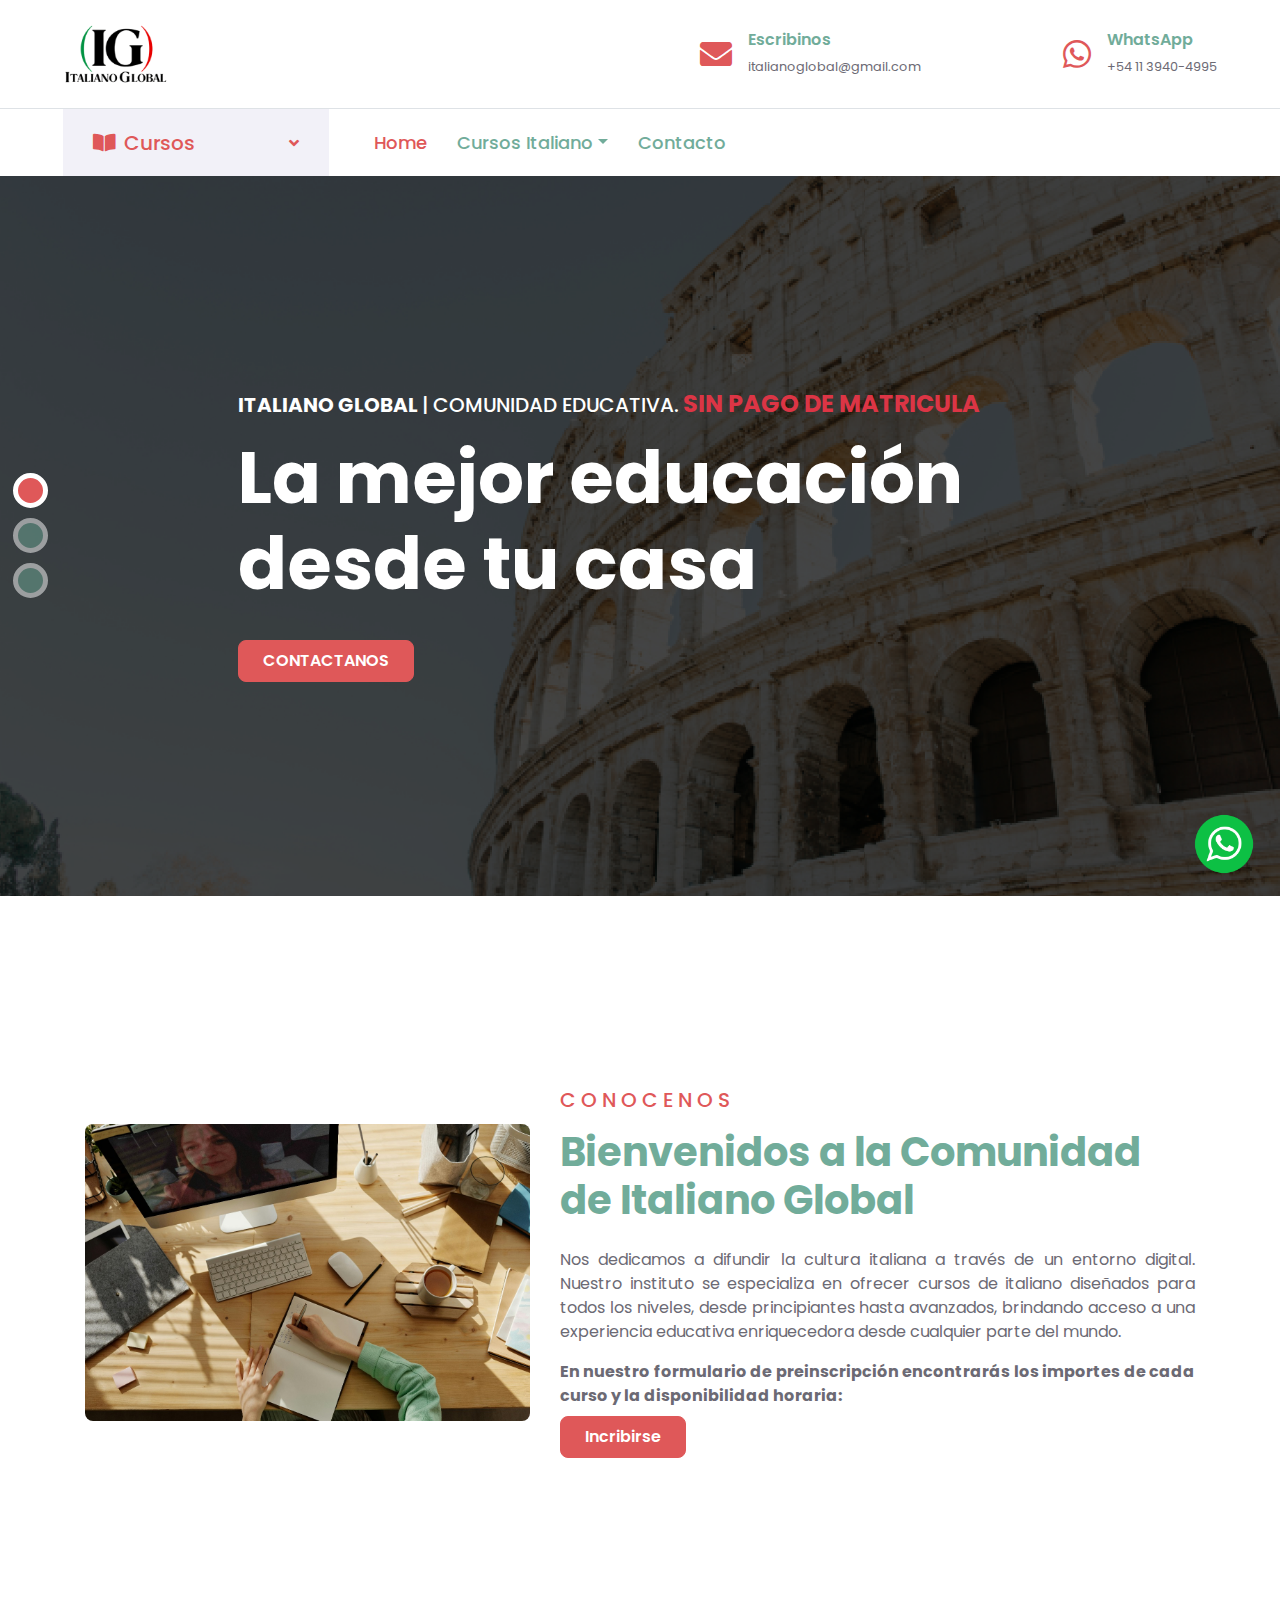
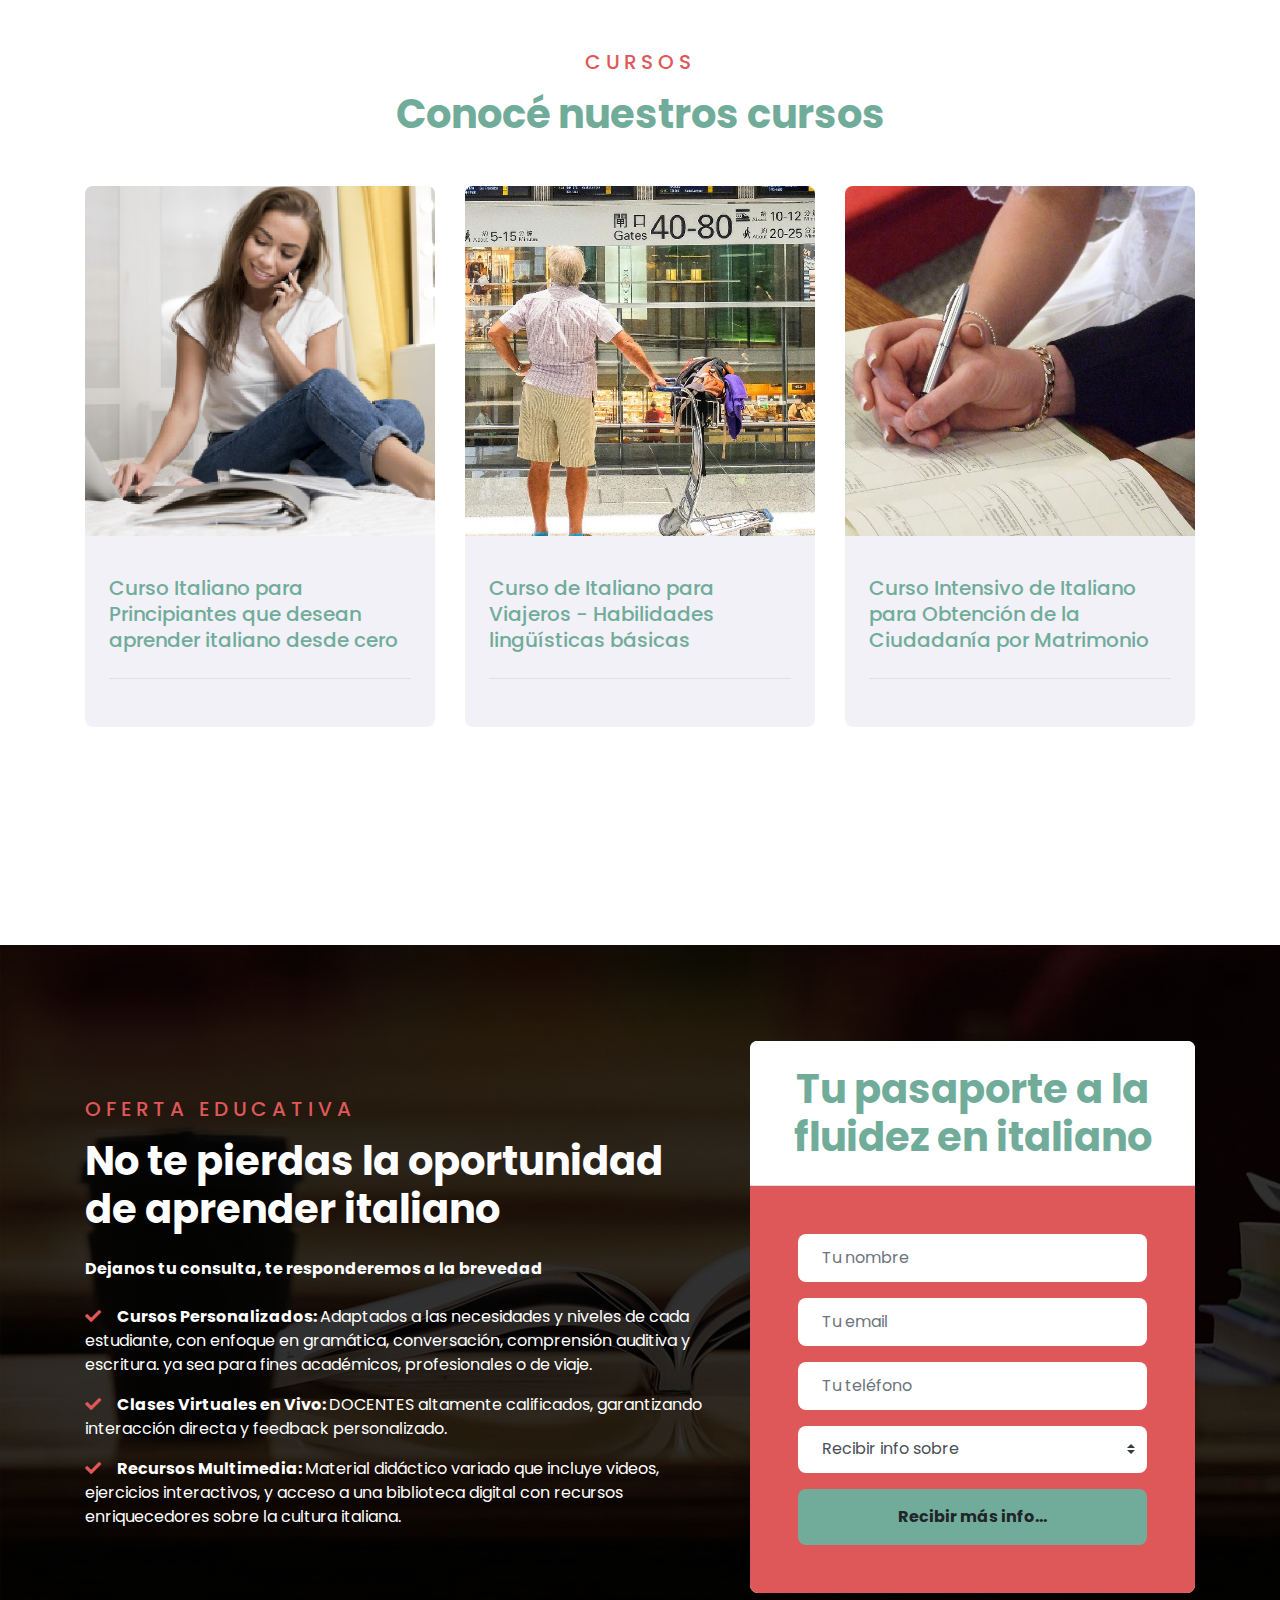
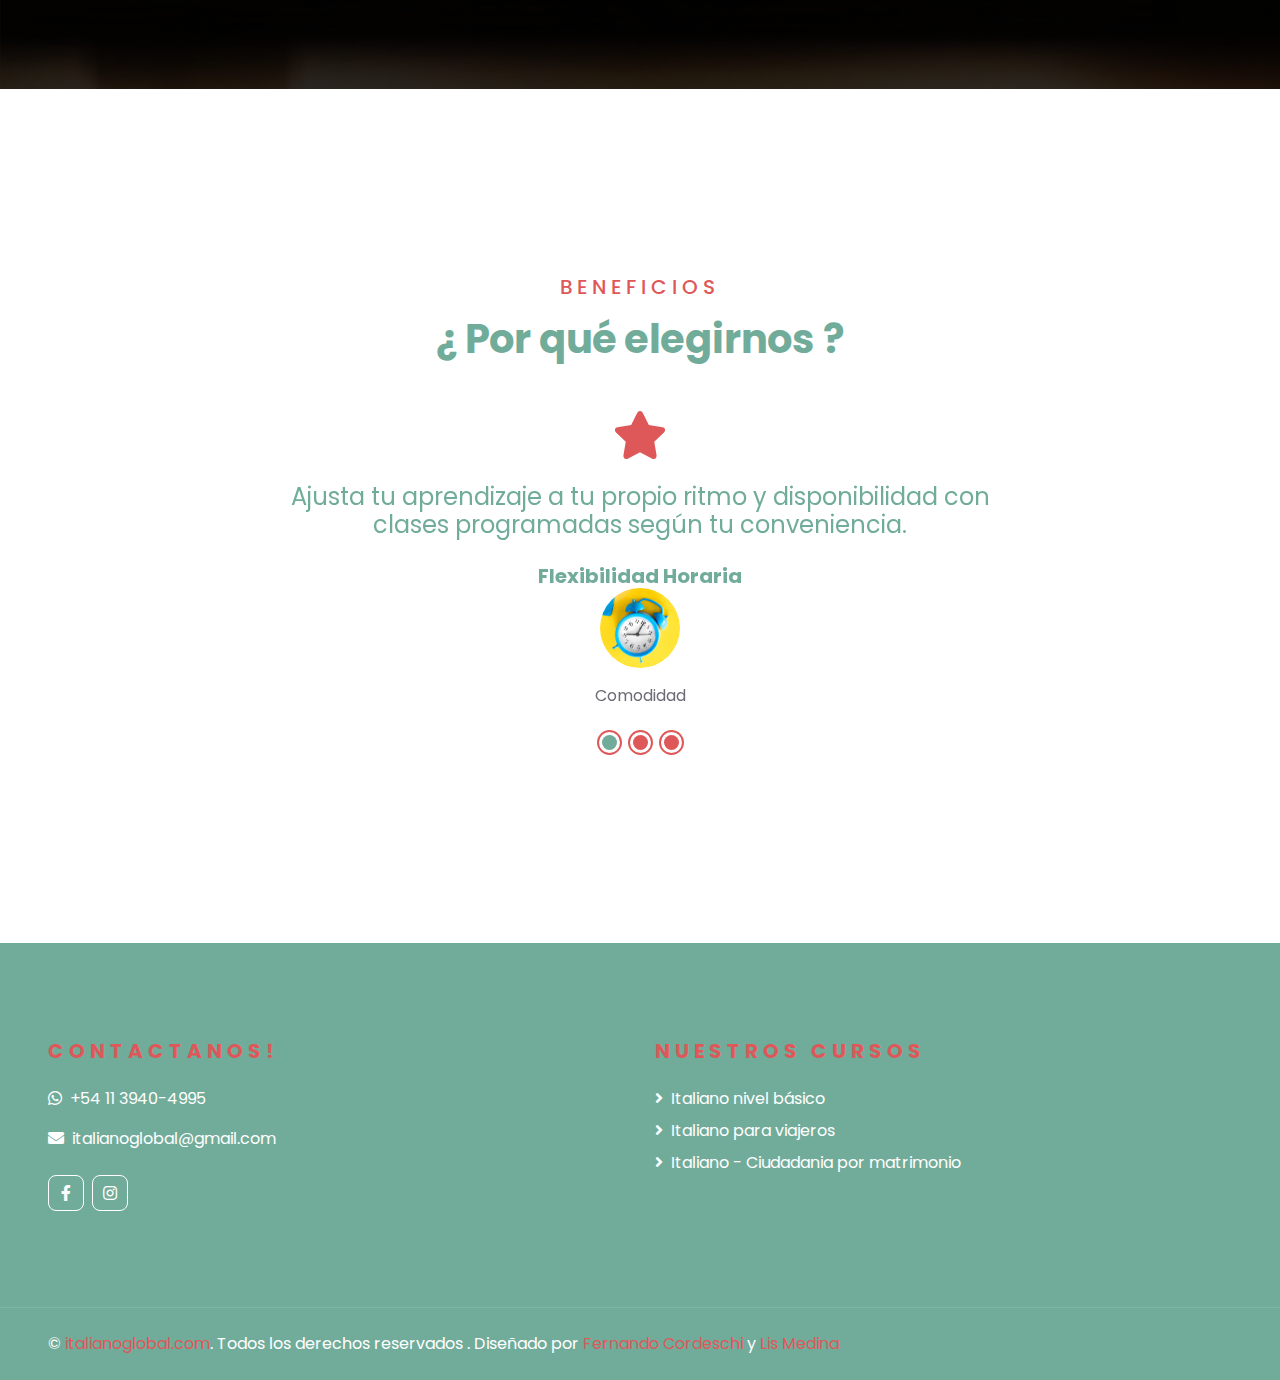
==== commit 4cae8bf9: "agregado en home form incsrioocion" ====
--- a/index.html
+++ b/index.html
@@ -232,6 +232,9 @@
                         desde principiantes hasta avanzados, brindando acceso a una experiencia educativa enriquecedora
                         desde cualquier parte del mundo.
                     </p>
+                    <p class="font-weight-bold mb-0 pb-0">En nuestro formulario de preinscripción encontrarás los importes de cada curso y la disponibilidad
+                        horaria: </p>
+                        <a href="https://forms.gle/DEUJSya1brNCLnxK9" target="_blank" class="btn btn-primary py-md-2 px-md-4 font-weight-semi-bold mt-2">Incribirse</a>
                     <!-- <a href="" class="btn btn-primary py-md-2 px-md-4 font-weight-semi-bold mt-2">Learn More</a> -->
                 </div>
             </div>
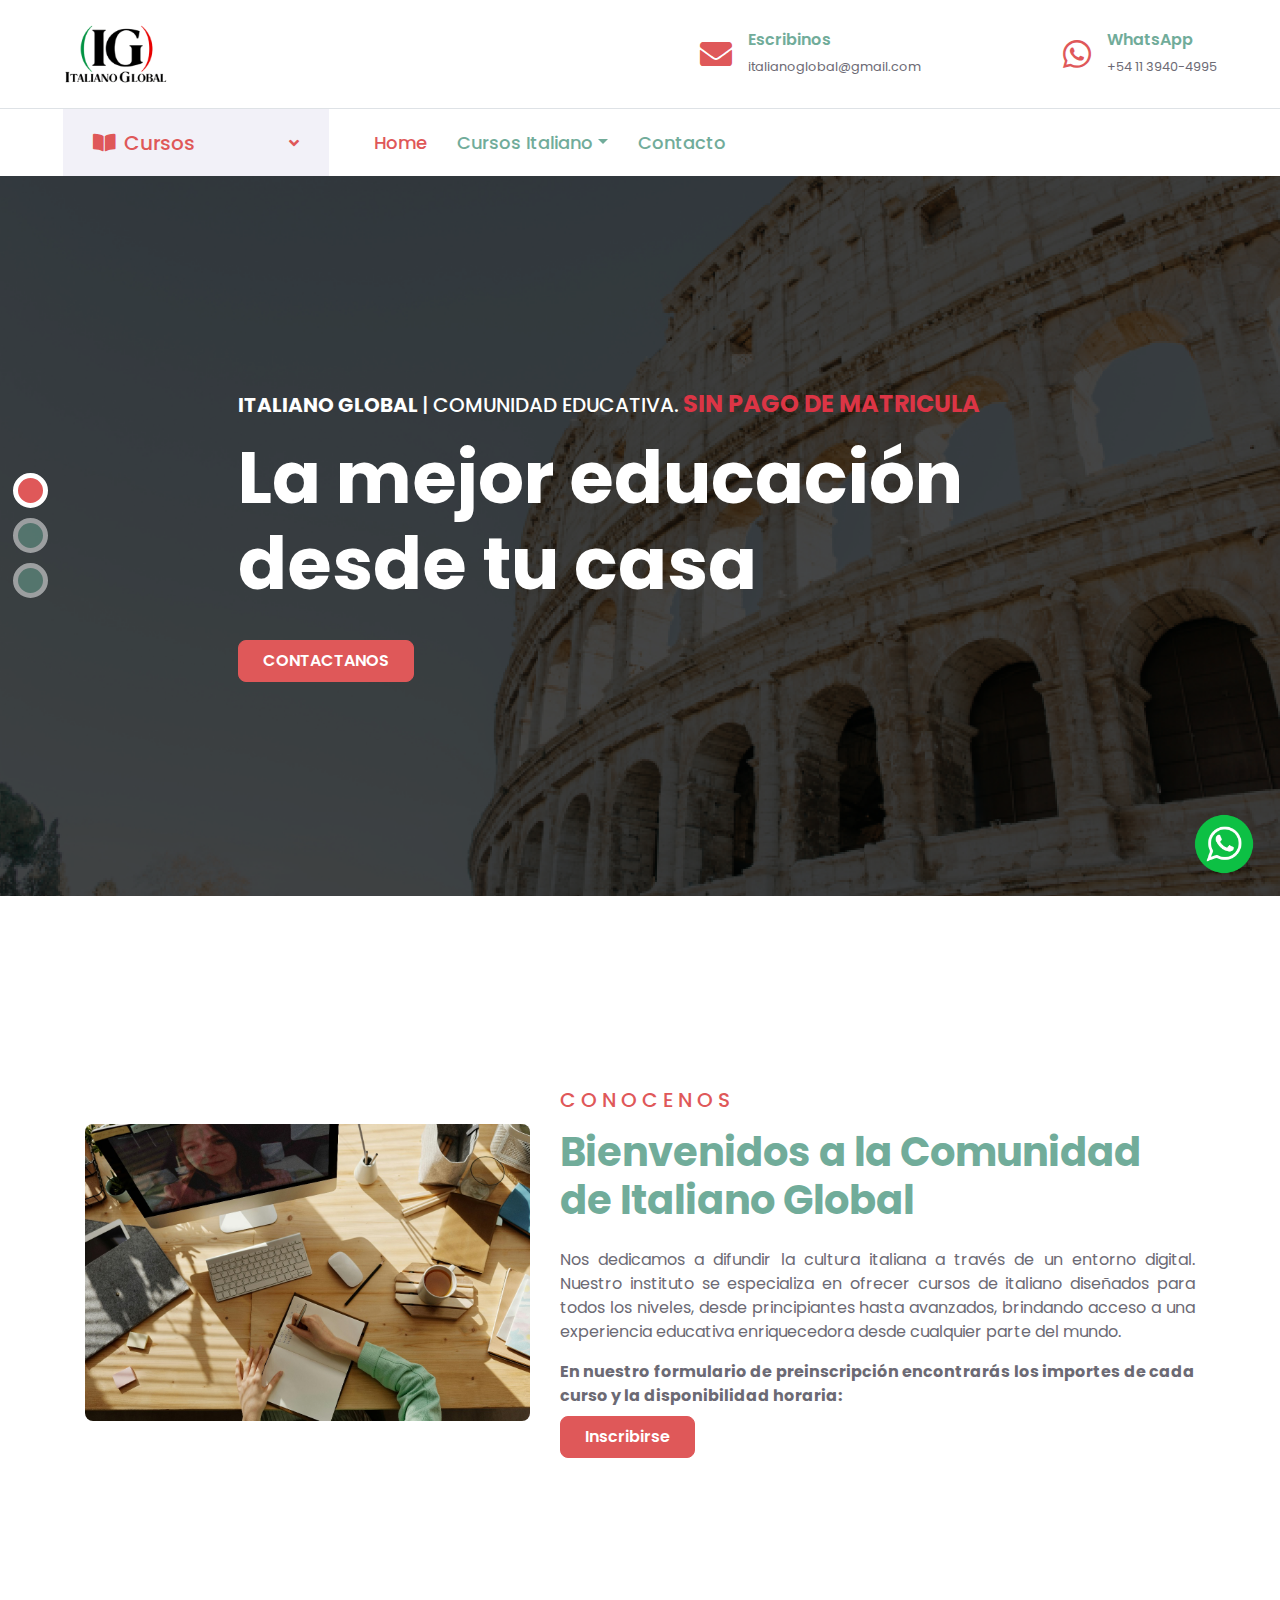
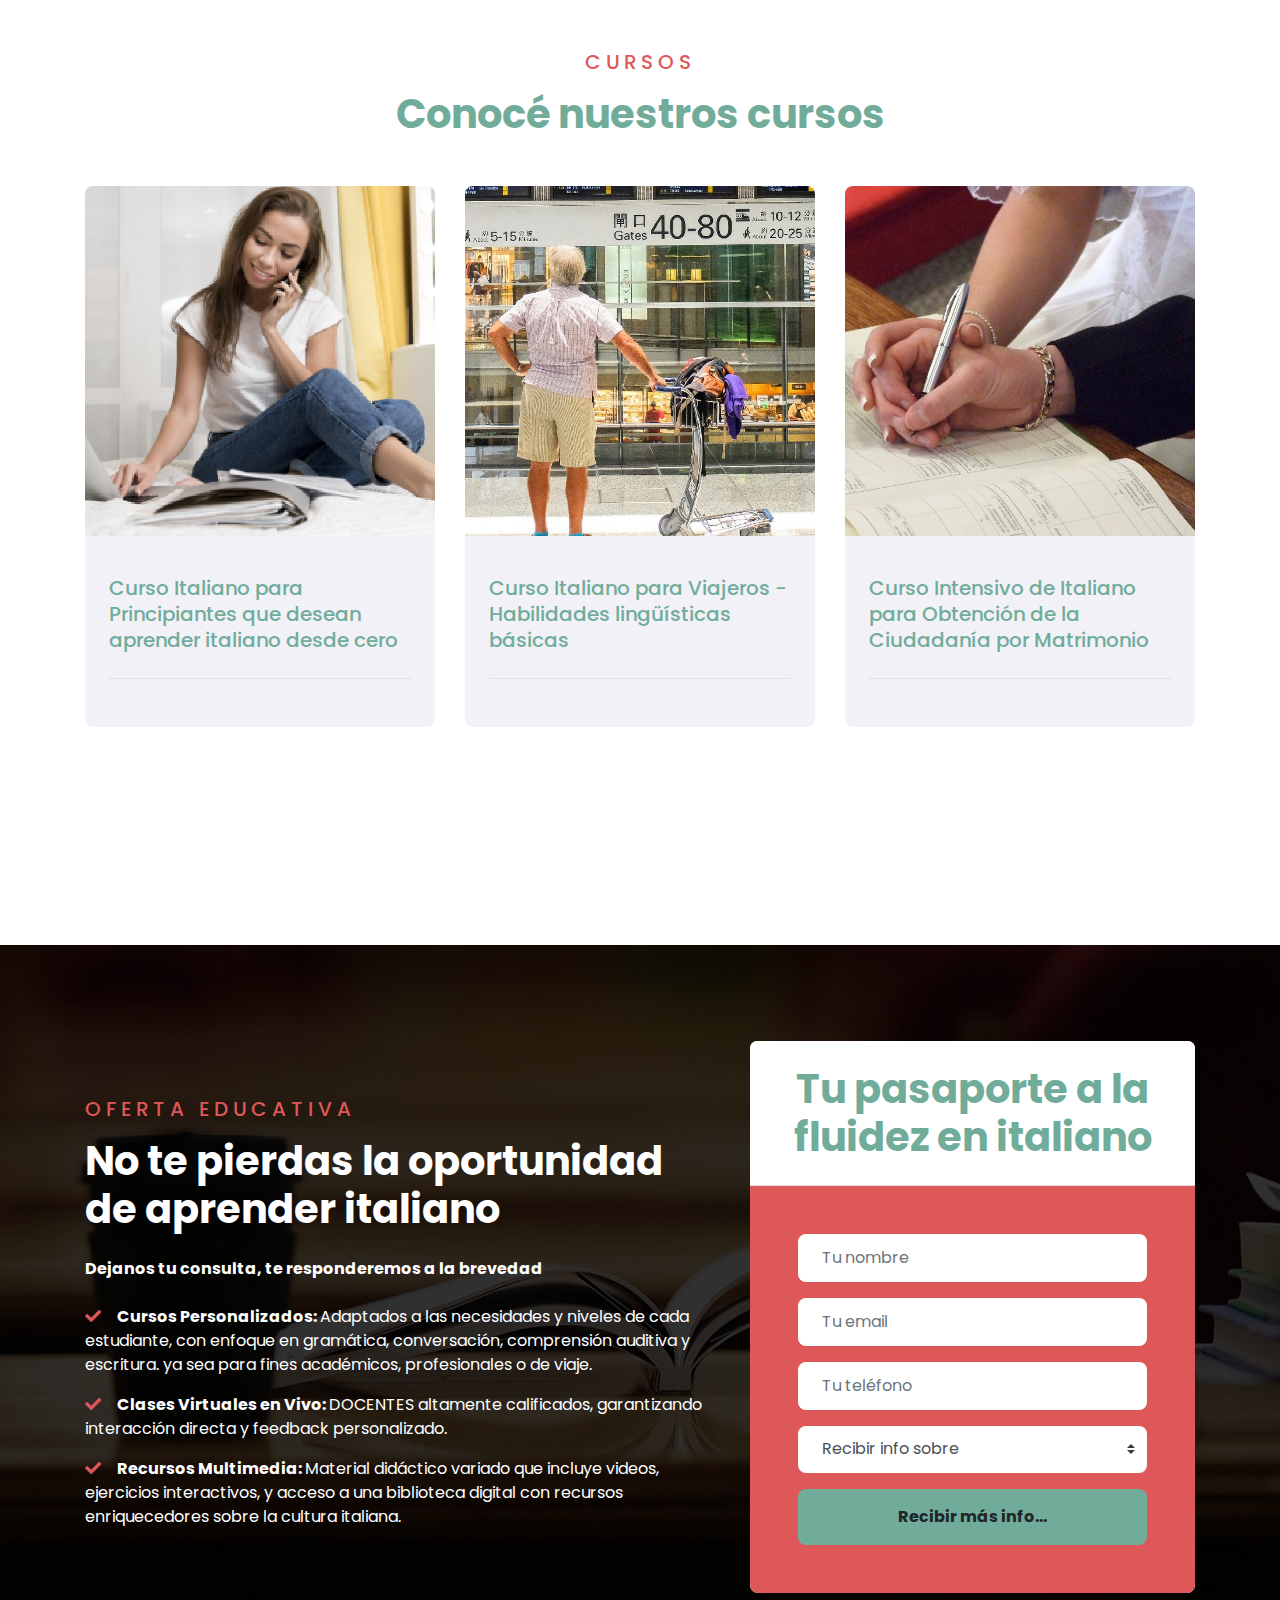
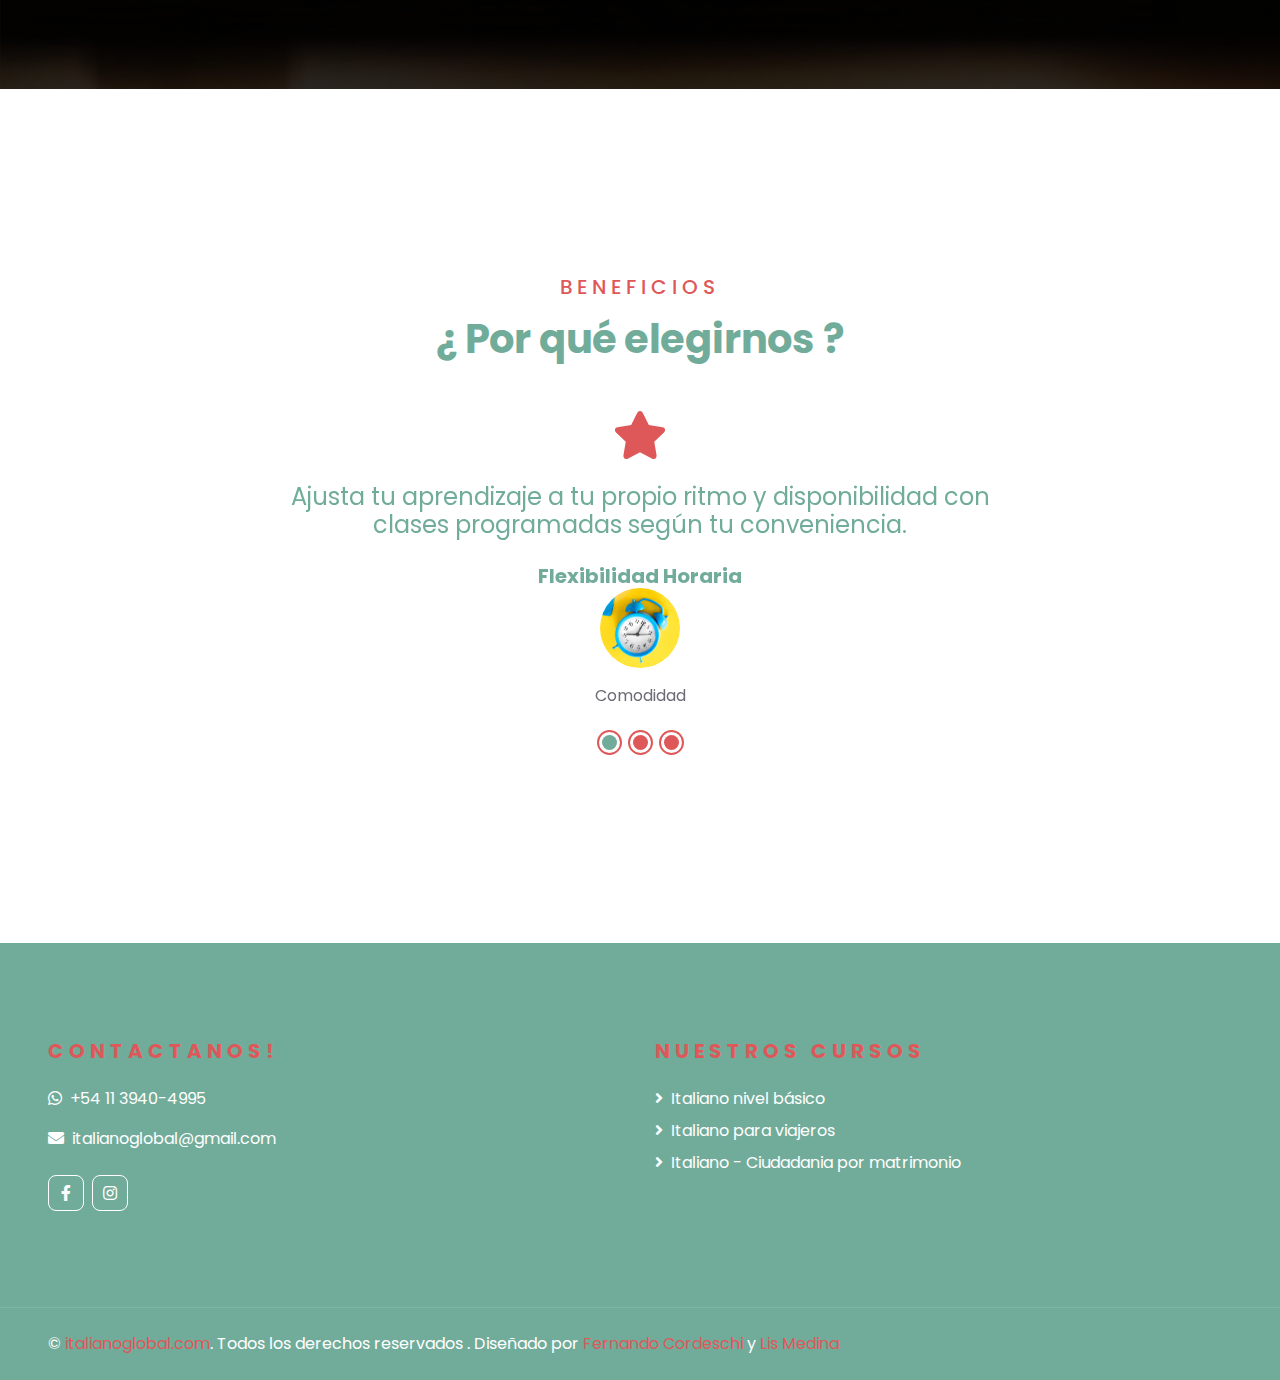
==== commit 3792f01e: "cambios precios, forms links" ====
--- a/index.html
+++ b/index.html
@@ -234,7 +234,7 @@
                     </p>
                     <p class="font-weight-bold mb-0 pb-0">En nuestro formulario de preinscripción encontrarás los importes de cada curso y la disponibilidad
                         horaria: </p>
-                        <a href="https://forms.gle/DEUJSya1brNCLnxK9" target="_blank" class="btn btn-primary py-md-2 px-md-4 font-weight-semi-bold mt-2">Incribirse</a>
+                        <a href="https://forms.gle/DEUJSya1brNCLnxK9" target="_blank" class="btn btn-primary py-md-2 px-md-4 font-weight-semi-bold mt-2">Inscribirse</a>
                     <!-- <a href="" class="btn btn-primary py-md-2 px-md-4 font-weight-semi-bold mt-2">Learn More</a> -->
                 </div>
             </div>
@@ -371,7 +371,7 @@
                                     19h</small>
                                 <small class="m-0"><i class="far fa-clock text-primary mr-2"></i>1h/sem</small> -->
                             </div>
-                            <a class="h5" href="curse2.html">Curso de Italiano para Viajeros - Habilidades lingüísticas
+                            <a class="h5" href="curse2.html">Curso Italiano para Viajeros - Habilidades lingüísticas
                                 básicas </a>
                             <div class="border-top mt-4 pt-4">
                                 <div class="d-flex justify-content-between">
